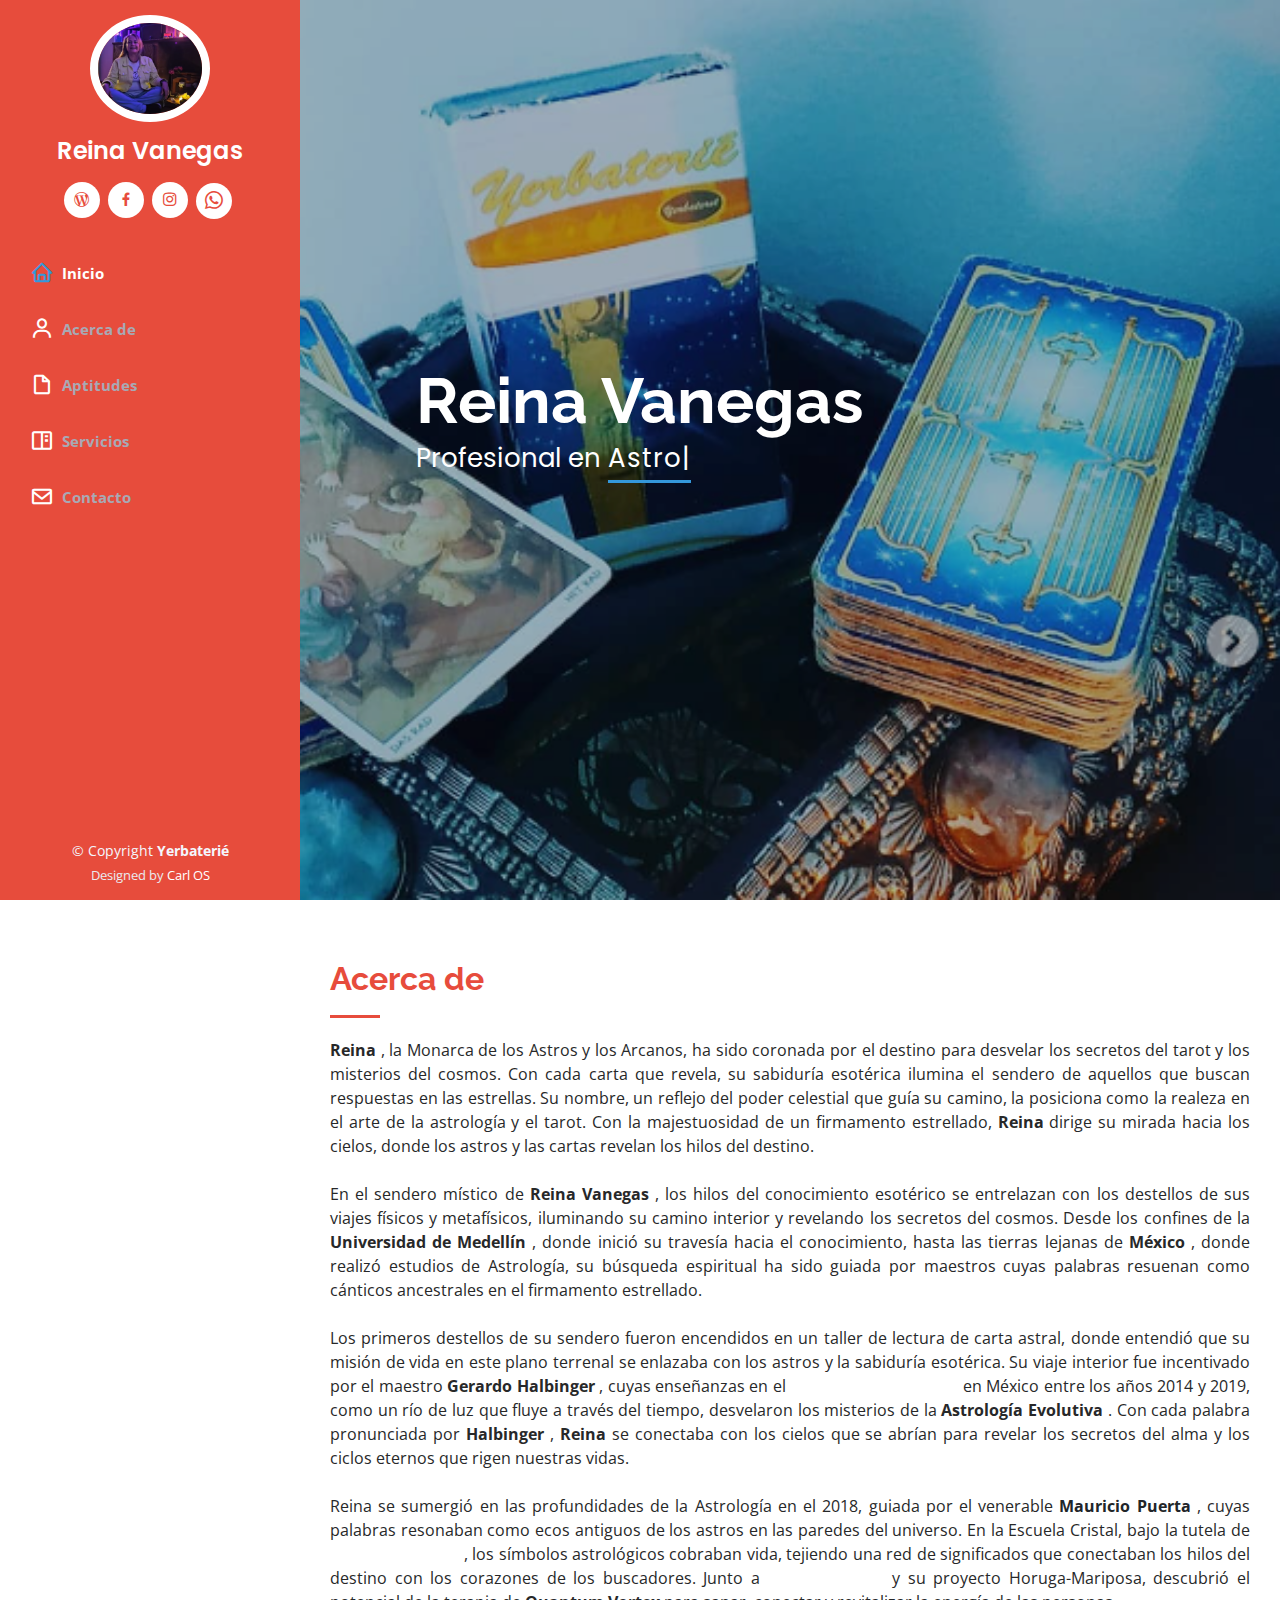
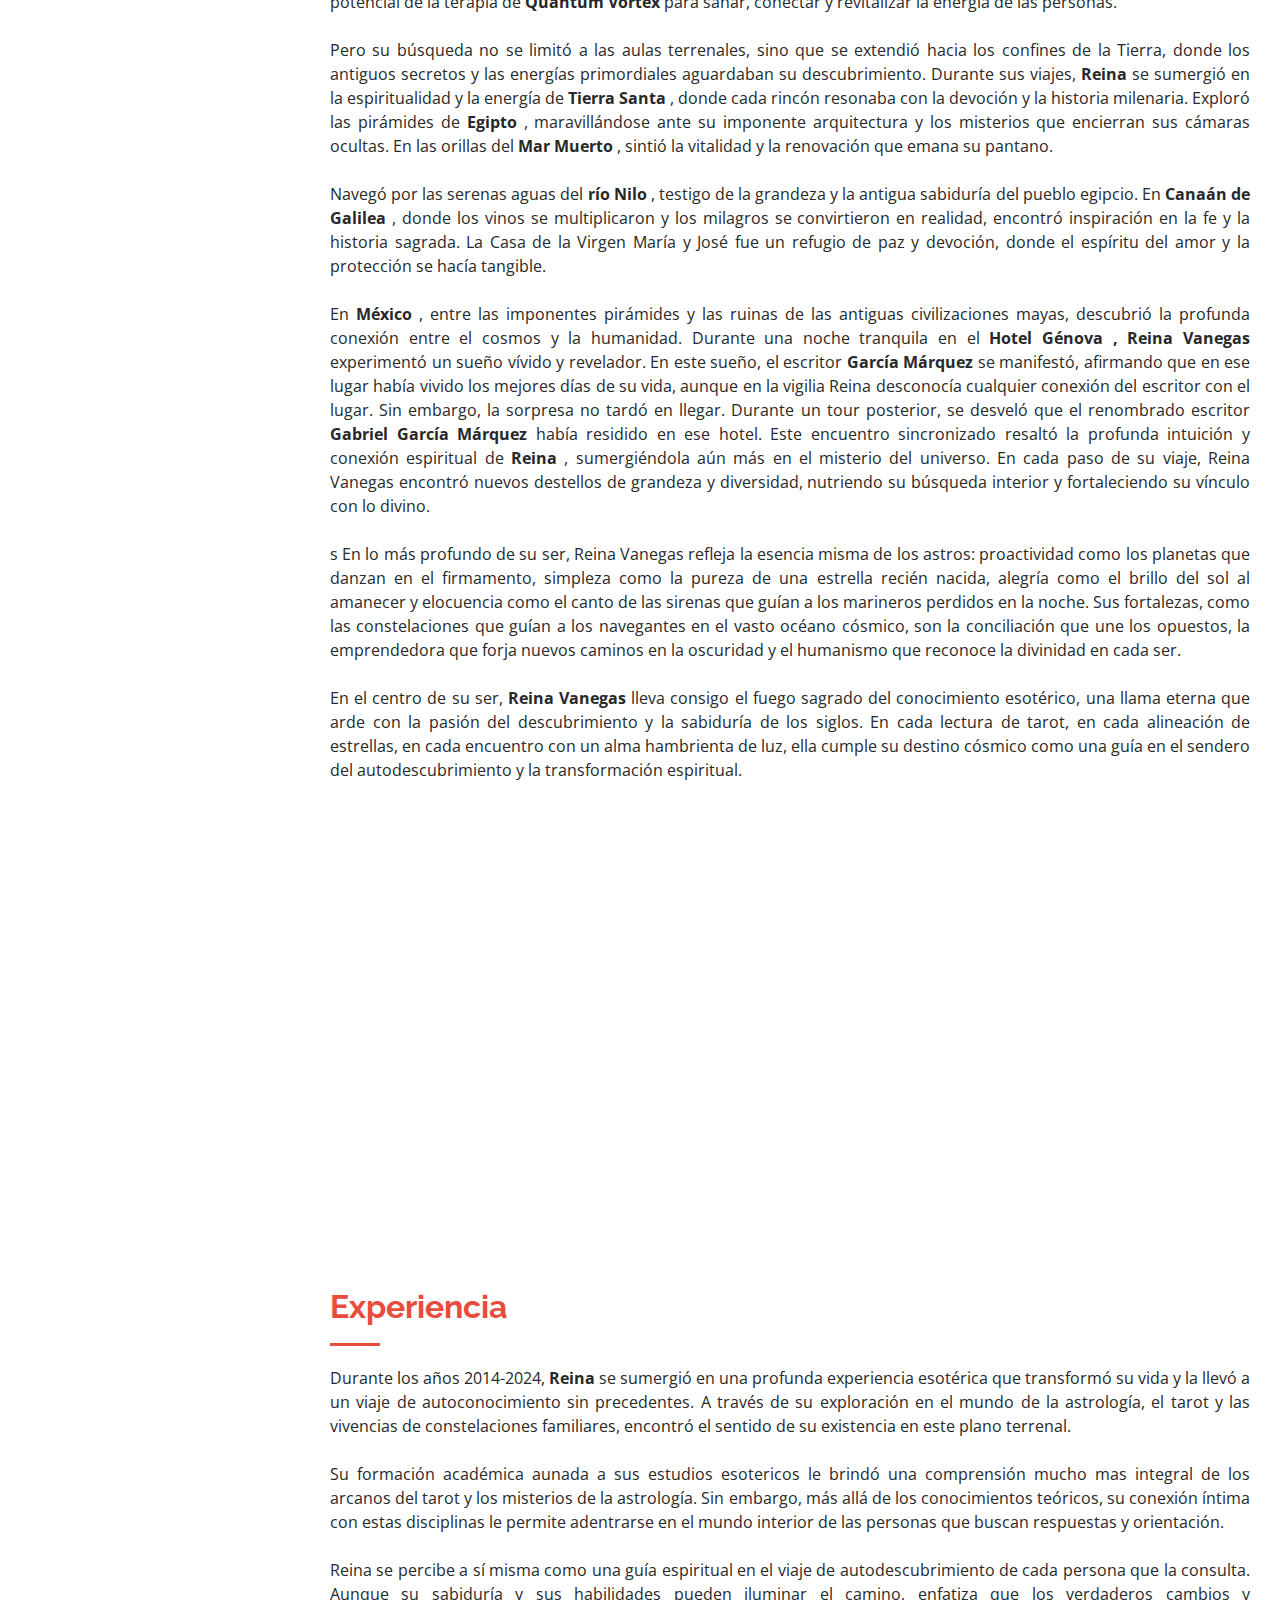
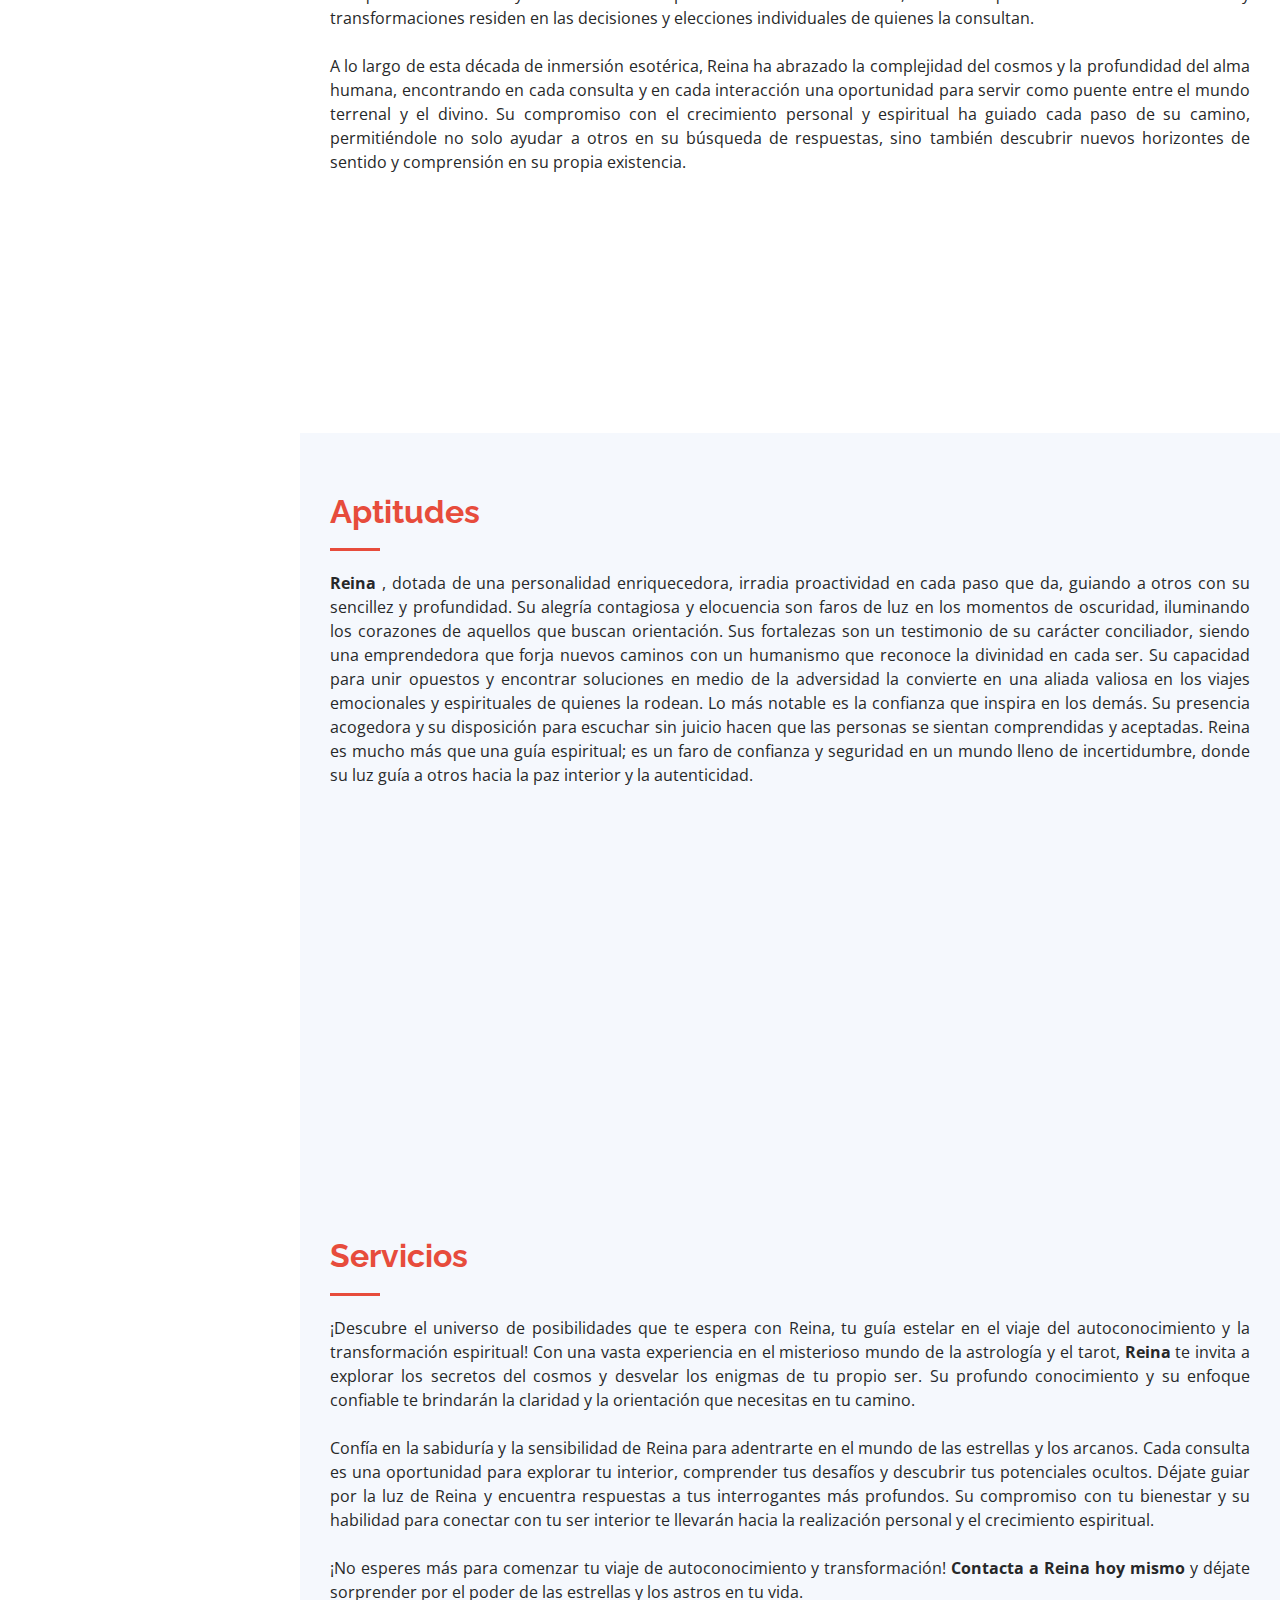
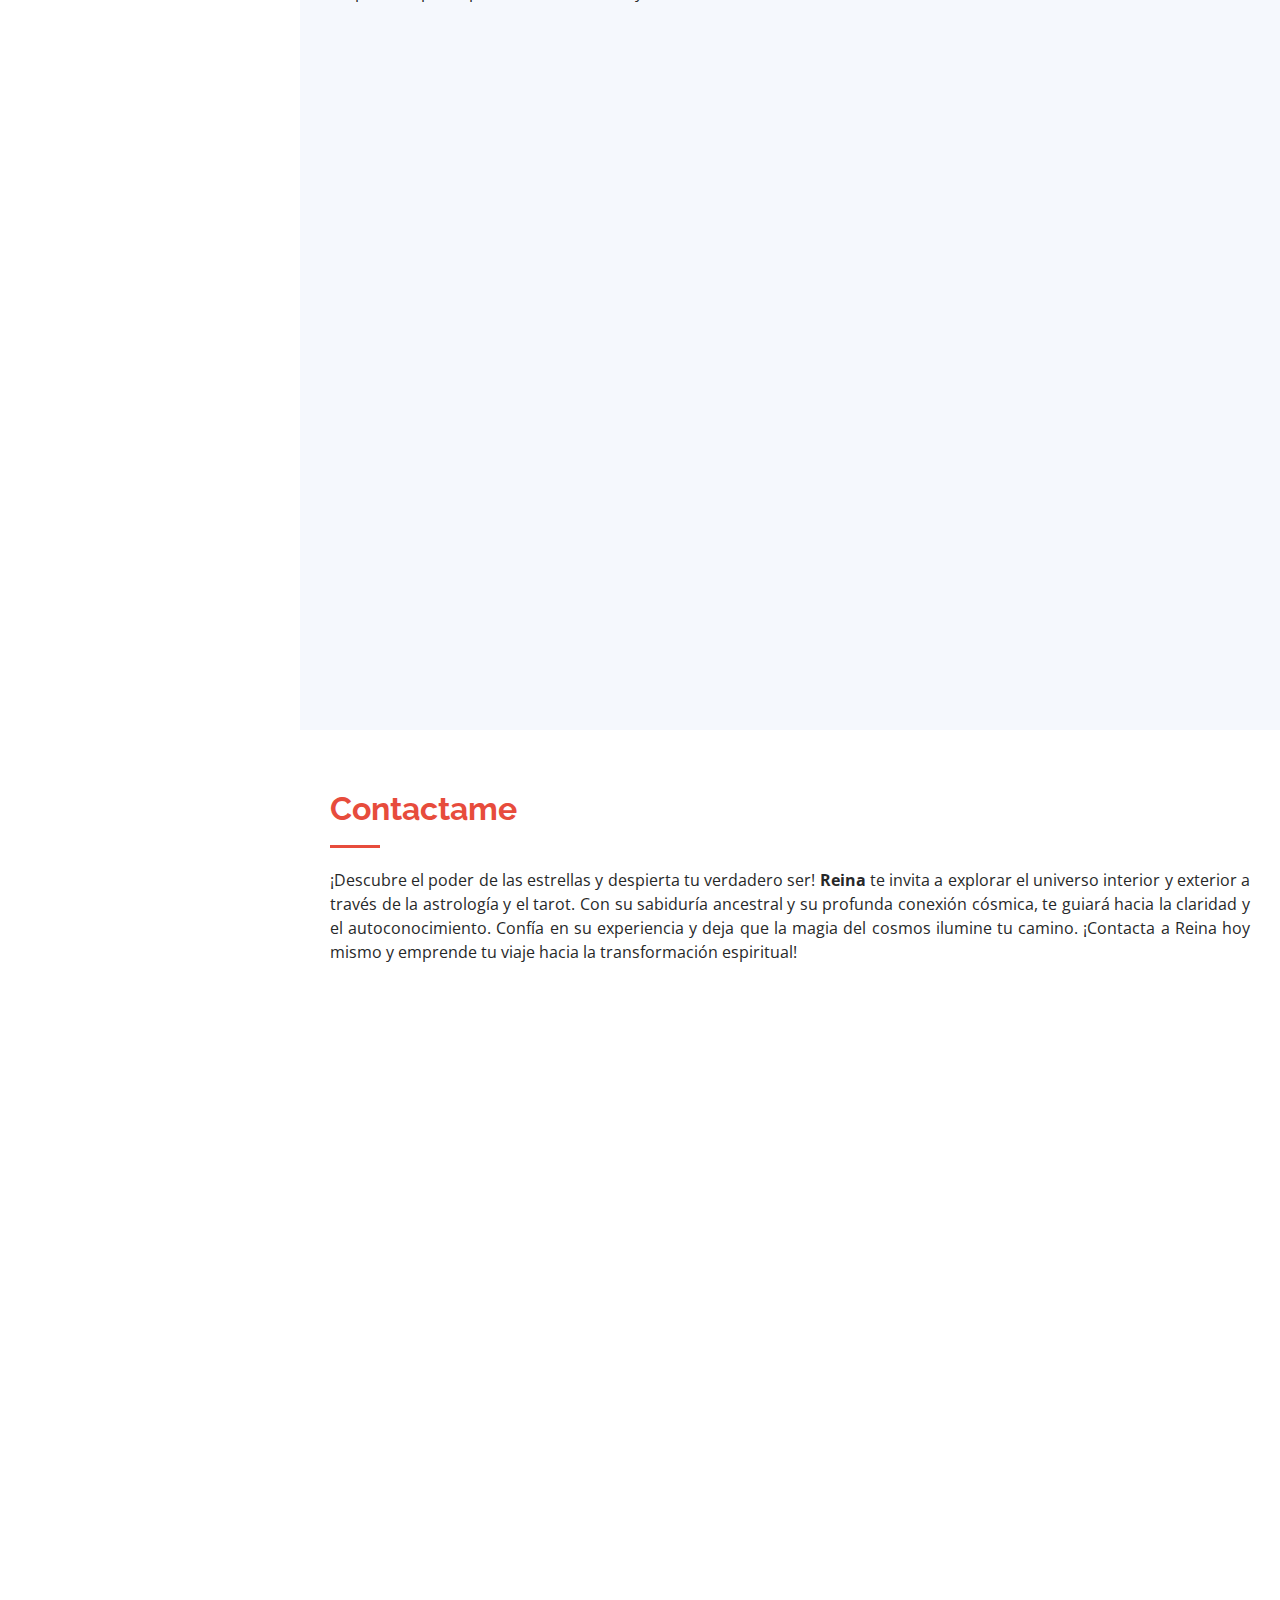
==== index.html @ cf146dd5 "'update'" ====
<!DOCTYPE html>
<html lang="en">

<head>
  <meta charset="utf-8">
  <meta content="width=device-width, initial-scale=1.0" name="viewport">

  <title>Reina</title>
  <meta content="" name="description">
  <meta content="" name="keywords">

  <!-- Favicons -->
  <link href="assets/img/favicon-32x32.png" rel="icon">
  <link href="assets/img/apple-touch-icon.png" rel="apple-touch-icon">

  <!-- Google Fonts -->
  <link href="https://fonts.googleapis.com/css?family=Open+Sans:300,300i,400,400i,600,600i,700,700i|Raleway:300,300i,400,400i,500,500i,600,600i,700,700i|Poppins:300,300i,400,400i,500,500i,600,600i,700,700i" rel="stylesheet">

  <!-- Vendor CSS Files -->
  <link href="assets/vendor/aos/aos.css" rel="stylesheet">
  <link href="assets/vendor/bootstrap/css/bootstrap.min.css" rel="stylesheet">
  <link href="assets/vendor/bootstrap-icons/bootstrap-icons.css" rel="stylesheet">
  <link href="assets/vendor/boxicons/css/boxicons.min.css" rel="stylesheet">
  <link href="assets/vendor/glightbox/css/glightbox.min.css" rel="stylesheet">
  <link href="assets/vendor/swiper/swiper-bundle.min.css" rel="stylesheet">

  <!-- Template Main CSS File -->
  <link href="assets/css/style.css" rel="stylesheet">

  <!-- =======================================================
  * Template Name: iPortfolio
  * Updated: Jan 29 2024 with Bootstrap v5.3.2
  * Template URL: https://bootstrapmade.com/iportfolio-bootstrap-portfolio-websites-template/
  * Author: BootstrapMade.com
  * License: https://bootstrapmade.com/license/
  ======================================================== -->
</head>

<body>

  <!-- ======= Mobile nav toggle button ======= -->
  <i class="bi bi-list mobile-nav-toggle d-xl-none"></i>

  <!-- ======= Header ======= -->
  <header id="header">
    <div class="d-flex flex-column">

      <div class="profile">
        <img src="assets/img/profile.PNG" alt="" class="img-fluid rounded-circle">
        <h1 class="text-light"><a href="index.html">Reina Vanegas</a></h1>
        <div class="social-links mt-3 text-center">
          <a href="http://www.yerbaterie.com/" target="_blank" class="facebook"><i class="bx bxl-wordpress"></i></a>

          <a href="https://www.facebook.com/reinacecilia.vanegasVanegas.9/?locale=es_LA" target="_blank" class="facebook"><i class="bx bxl-facebook"></i></a>
          <a href="https://www.instagram.com/yerbaterie/" class="instagram" target="_blank"><i class="bx bxl-instagram"></i></a>
          <a href="https://wa.me/573232140958?text=I'm%20interested%20in%20your%20services%20"   target="_blank" class="google-plus"><i class="bi bi-whatsapp"></i></a>
        </div>
      </div>

      <nav id="navbar" class="nav-menu navbar">
        <ul>
          <li><a href="#hero" class="nav-link scrollto active"><i class="bx bx-home"></i> <span> <strong>Inicio </strong> </span></a></li>
          <li><a href="#about" class="nav-link scrollto"><i class="bx bx-user"></i> <span> <strong>Acerca de </strong></span></a></li>
         <li><a href="#skills" class="nav-link scrollto"><i class="bx bx-file-blank"></i> <span> <strong>Aptitudes</strong></span></a></li>
          <li><a href="#services" class="nav-link scrollto"><i class="bx bx-book-content"></i> <span><strong>Servicios</strong></span></a></li>
          <li><a href="#contact" class="nav-link scrollto"><i class="bx bx-envelope"></i> <span><strong>Contacto</strong></span></a></li>
        </ul>
      </nav><!-- .nav-menu -->
    </div>
  </header><!-- End Header -->

  <!-- ======= Hero Section ======= -->
  <section id="hero" class="d-flex flex-column justify-content-center align-items-center">
    <div class="hero-container" data-aos="fade-in">
      <h1>Reina Vanegas</h1>
      <p>Profesional  en <span class="typed" data-typed-items="Astrología, Constelación familiar, Tarot, Quantum Vortex,Feng shui "></span></p>
    </div>
  </section><!-- End Hero -->

  <main id="main">

    <!-- ======= About Section ======= -->
    <section id="about" class="about">
      <div class="container">

        <div class="section-title">
          <h2>Acerca de</h2>
          <p class="acerca">
           
            
 <strong> Reina </strong>, la Monarca de los Astros y los Arcanos, ha sido coronada por el destino para desvelar los secretos del tarot y los misterios del cosmos. Con cada carta que revela, su sabiduría esotérica ilumina el sendero de aquellos que buscan respuestas en las estrellas. Su nombre, un reflejo del poder celestial que guía su camino, la posiciona como la realeza en el arte de la astrología y el tarot. Con la majestuosidad de un firmamento estrellado, <strong> Reina </strong> dirige su mirada hacia los cielos, donde los astros y las cartas revelan los hilos del destino.<br><br>

En el sendero místico de <strong> Reina Vanegas </strong>, los hilos del conocimiento esotérico se entrelazan con los destellos de sus viajes físicos y metafísicos, iluminando su camino interior y revelando los secretos del cosmos. Desde los confines de la <strong> Universidad de Medellín </strong>, donde inició su travesía hacia el conocimiento, hasta las tierras lejanas de <strong> México </strong>, donde realizó estudios de Astrología, su búsqueda espiritual ha sido guiada por maestros cuyas palabras resuenan como cánticos ancestrales en el firmamento estrellado.<br><br>

Los primeros destellos de su sendero fueron encendidos en un taller de lectura de carta astral, donde entendió que su misión de vida en este plano terrenal se enlazaba con los astros y la sabiduría esotérica. Su viaje interior fue incentivado por el maestro <strong> Gerardo Halbinger </strong>, cuyas enseñanzas en el <strong> <a href="https://evia.org.mx/" class="font-weight-bold"> Instituto del Ser EVIA </a> </strong> en México entre los años 2014 y 2019, como un río de luz que fluye a través del tiempo, desvelaron los misterios de la <strong> Astrología Evolutiva </strong>. Con cada palabra pronunciada por <strong> Halbinger </strong>,  <strong> Reina </strong> se conectaba con los cielos que se abrían para revelar los secretos del alma y los ciclos eternos que rigen nuestras vidas.<br><br>

Reina se sumergió en las profundidades de la Astrología en el 2018, guiada por el venerable <strong > <a href="https://mauriciopuerta.tv/" class="text-dark"> Mauricio Puerta </a>  </strong>, cuyas palabras resonaban como ecos antiguos de los astros en las paredes del universo. En la Escuela Cristal, bajo la tutela de  <strong> <a href="https://mauriciopuerta.tv/" class="font-weight-bold"> Mauricio Puerta </a>  </strong>, los símbolos astrológicos cobraban vida, tejiendo una red de significados que conectaban los hilos del destino con los corazones de los buscadores. Junto a   <strong><a href="https://www.danielcipolat.com/" class="font-weight-bold"> Daniel Cipolat </a> </strong> y su proyecto Horuga-Mariposa, descubrió el potencial de la terapia de <strong> Quantum Vortex</strong> para sanar, conectar y revitalizar la energía de las personas.<br><br>

Pero su búsqueda no se limitó a las aulas terrenales, sino que se extendió hacia los confines de la Tierra, donde los antiguos secretos y las energías primordiales aguardaban su descubrimiento. Durante sus viajes, <strong> Reina </strong> se sumergió en la espiritualidad y la energía de <strong> Tierra Santa </strong> , donde cada rincón resonaba con la devoción y la historia milenaria. Exploró las pirámides de <strong> Egipto </strong> , maravillándose ante su imponente arquitectura y los misterios que encierran sus cámaras ocultas. En las orillas del <strong> Mar Muerto </strong> , sintió la vitalidad y la renovación que emana su pantano.<br><br>

Navegó por las serenas aguas del <strong> río Nilo </strong> , testigo de la grandeza y la antigua sabiduría del pueblo egipcio. En <strong> Canaán de  Galilea </strong> ,  donde los vinos se multiplicaron y los milagros se convirtieron en realidad, encontró inspiración en la fe y la historia sagrada. La Casa de la Virgen María y José fue un refugio de paz y devoción, donde el espíritu del amor y la protección se hacía tangible.<br><br>

En <strong> México  </strong> , entre las imponentes pirámides y las ruinas de las antiguas civilizaciones mayas, descubrió la profunda conexión entre el cosmos y la humanidad. Durante una noche tranquila en el <strong> Hotel Génova  , Reina Vanegas </strong>  experimentó un sueño vívido y revelador. En este sueño, el escritor <strong> García Márquez </strong> se manifestó, afirmando que en ese lugar había vivido los mejores días de su vida, aunque en la vigilia Reina desconocía cualquier conexión del escritor con el lugar. Sin embargo, la sorpresa no tardó en llegar. Durante un tour posterior, se desveló que el renombrado escritor <strong> Gabriel García Márquez </strong> había residido en ese hotel. Este encuentro sincronizado resaltó la profunda intuición y conexión espiritual de  <strong> Reina </strong>, sumergiéndola aún más en el misterio del universo. En cada paso de su viaje, Reina Vanegas encontró nuevos destellos de grandeza y diversidad, nutriendo su búsqueda interior y fortaleciendo su vínculo con lo divino.<br><br>
s
En lo más profundo de su ser, Reina Vanegas refleja la esencia misma de los astros: proactividad como los planetas que danzan en el firmamento, simpleza como la pureza de una estrella recién nacida, alegría como el brillo del sol al amanecer y elocuencia como el canto de las sirenas que guían a los marineros perdidos en la noche. Sus fortalezas, como las constelaciones que guían a los navegantes en el vasto océano cósmico, son la conciliación que une los opuestos, la emprendedora que forja nuevos caminos en la oscuridad y el humanismo que reconoce la divinidad en cada ser.<br><br>

En el centro de su ser,  <strong> Reina Vanegas </strong> lleva consigo el fuego sagrado del conocimiento esotérico, una llama eterna que arde con la pasión del descubrimiento y la sabiduría de los siglos. En cada lectura de tarot, en cada alineación de estrellas, en cada encuentro con un alma hambrienta de luz, ella cumple su destino cósmico como una guía en el sendero del autodescubrimiento y la transformación espiritual.


          </p>
        </div>

        <div class="row">
          <div class="col-lg-4" data-aos="fade-right">
            <img src="assets/img/reina.jpg" class="img-fluid" alt="">
          </div>
          <div class="col-lg-8 pt-4 pt-lg-0 content" data-aos="fade-left">
            <h3>Reina</h3>
            <p class="fst-italic acerca">
             <strong> Reina  </strong>, la Monarca de los Astros y los Arcanos, ha sido coronada por el destino para desvelar los secretos del tarot y los misterios del cosmos. Con cada carta que revela, su sabiduría esotérica ilumina el sendero de aquellos que buscan respuestas en las estrellas. Su nombre, un reflejo del poder celestial que guía su camino, la posiciona como la realeza en el arte de la astrología y el tarot. Con la majestuosidad de un firmamento estrellado, Reina dirige su mirada hacia los cielos, donde los astros y las cartas revelan los hilos del destino.
            </p>
            <div class="row">
              <div class="col-lg-6">
                <ul>
                  <li><i class="bi bi-chevron-right"></i> <strong>Sitio web:</strong> <span>www.yerbaterie.com</span></li>
                  <li><i class="bi bi-chevron-right"></i> <strong>Celular:</strong> <span>+57 323 214 0958</span></li>
                  <li><i class="bi bi-chevron-right"></i> <strong>Ciudad:</strong> <span>Bogotá, Colombia</span></li>
                </ul>
              </div>
              <div class="col-lg-6">
                <ul>
                  <li><i class="bi bi-chevron-right"></i> <strong>Estudios:</strong> <span>Derecho, Astrología, tarot, Quantum vortex</span></li>
                  <li><i class="bi bi-chevron-right"></i> <strong>Correo:</strong> <span>yerbaterie20241@gmail.com</span></li>
                </ul>
              </div>
            </div>
           
          </div>
        </div>

      </div>
    </section><!-- End About Section -->

    <!-- ======= Facts Section ======= -->
    <section id="facts" class="facts">
      <div class="container">

        <div class="section-title">
          <h2>Experiencia</h2>
          <p class="acerca">


            Durante los años 2014-2024,  <strong>  Reina </strong> se sumergió en una profunda experiencia esotérica que transformó su vida y la llevó a un viaje de autoconocimiento sin precedentes. A través de su exploración en el mundo de la astrología, el tarot y las vivencias de constelaciones familiares, encontró el sentido de su existencia en este plano terrenal.<br><br>

Su formación académica aunada a sus estudios esotericos le brindó una comprensión mucho mas integral de los arcanos del tarot y los misterios de la astrología. Sin embargo, más allá de los conocimientos teóricos, su conexión íntima con estas disciplinas le permite adentrarse en el mundo interior de las personas que buscan respuestas y orientación.<br><br>

Reina se percibe a sí misma como una guía espiritual en el viaje de autodescubrimiento de cada persona que la  consulta. Aunque su sabiduría y sus habilidades pueden iluminar el camino, enfatiza que los verdaderos cambios y transformaciones residen en las decisiones y elecciones individuales de quienes la consultan.<br><br>

A lo largo de esta década de inmersión esotérica, Reina ha abrazado la complejidad del cosmos y la profundidad del alma humana, encontrando en cada consulta y en cada interacción una oportunidad para servir como puente entre el mundo terrenal y el divino. Su compromiso con el crecimiento personal y espiritual ha guiado cada paso de su camino, permitiéndole no solo ayudar a otros en su búsqueda de respuestas, sino también descubrir nuevos horizontes de sentido y comprensión en su propia existencia.
            
          </p>
        </div>

        <div class="row no-gutters">

        

          <div class="col-lg-3 col-md-6 d-md-flex align-items-md-stretch" data-aos="fade-up" data-aos-delay="100">
            <div class="count-box">
              <i class="bi bi-journal-richtext"></i>
              <span data-purecounter-start="0" data-purecounter-end="10" data-purecounter-duration="1" class="purecounter"></span>
              <p><strong>Años</strong> de experiecia en el campo esoterico</p>
            </div>
          </div>

        

          <div class="col-lg-3 col-md-6 d-md-flex align-items-md-stretch" data-aos="fade-up" data-aos-delay="300">
            <div class="count-box">
              <i class="bi bi-people"></i>
              <span data-purecounter-start="0" data-purecounter-end="20" data-purecounter-duration="1" class="purecounter"></span>
              <p><strong>Años </strong> de estudios academicos y esotericos</p>
            </div>
          </div>

        </div>

      </div>
    </section><!-- End Facts Section -->

    <!-- ======= Skills Section ======= -->
    <section id="skills" class="skills section-bg">
      <div class="container">

        <div class="section-title">
          <h2>Aptitudes</h2>
          <p class="acerca">

             <strong> Reina </strong> , dotada de una personalidad enriquecedora, irradia proactividad en cada paso que da, guiando a otros con su sencillez y profundidad. Su alegría contagiosa y elocuencia son faros de luz en los momentos de oscuridad, iluminando los corazones de aquellos que buscan orientación.

            Sus fortalezas son un testimonio de su carácter conciliador, siendo una emprendedora que forja nuevos caminos con un humanismo que reconoce la divinidad en cada ser. Su capacidad para unir opuestos y encontrar soluciones en medio de la adversidad la convierte en una aliada valiosa en los viajes emocionales y espirituales de quienes la rodean.
            
            Lo más notable es la confianza que inspira en los demás. Su presencia acogedora y su disposición para escuchar sin juicio hacen que las personas se sientan comprendidas y aceptadas. Reina es mucho más que una guía espiritual; es un faro de confianza y seguridad en un mundo lleno de incertidumbre, donde su luz guía a otros hacia la paz interior y la autenticidad.
          </p>
        </div>

        <div class="row skills-content">

          <div class="col-lg-6" data-aos="fade-up">

            <div class="progress">
              <span class="skill">Astrología<i class="val">100%</i></span>
              <div class="progress-bar-wrap">
                <div class="progress-bar" role="progressbar" aria-valuenow="100" aria-valuemin="0" aria-valuemax="100"></div>
              </div>
            </div>

            <div class="progress">
              <span class="skill">Carta astral <i class="val">100%</i></span>
              <div class="progress-bar-wrap">
                <div class="progress-bar" role="progressbar" aria-valuenow="100" aria-valuemin="0" aria-valuemax="100"></div>
              </div>
            </div>

            <div class="progress">
              <span class="skill">Tarot <i class="val">100%</i></span>
              <div class="progress-bar-wrap">
                <div class="progress-bar" role="progressbar" aria-valuenow="100" aria-valuemin="0" aria-valuemax="100"></div>
              </div>
            </div>
           
            <div class="progress">
              <span class="skill">Constelación familiar<i class="val">100%</i></span>
              <div class="progress-bar-wrap">
                <div class="progress-bar" role="progressbar" aria-valuenow="100" aria-valuemin="0" aria-valuemax="100"></div>
              </div>
            </div>
            <div class="progress">
              <span class="skill">Quantum Vortex  <i class="val">100%</i></span>
              <div class="progress-bar-wrap">
                <div class="progress-bar" role="progressbar" aria-valuenow="100" aria-valuemin="0" aria-valuemax="100"></div>
              </div>
            </div>

          </div>
          

      

        </div>

      </div>
    </section><!-- End Skills Section -->

  

    <!-- ======= Portfolio Section ======= -->
    <section id="services" class="portfolio section-bg">
      <div class="container">

        <div class="section-title">
          <h2>Servicios</h2>
          <p  class="acerca"> 

            ¡Descubre el universo de posibilidades que te espera con Reina, tu guía estelar en el viaje del autoconocimiento y la transformación espiritual!

            Con una vasta experiencia en el misterioso mundo de la astrología y el tarot,  <strong> Reina </strong> te invita a explorar los secretos del cosmos y desvelar los enigmas de tu propio ser. Su profundo conocimiento y su enfoque confiable te brindarán la claridad y la orientación que necesitas en tu camino.<br><br>
            
            Confía en la sabiduría y la sensibilidad de Reina para adentrarte en el mundo de las estrellas y los arcanos. Cada consulta es una oportunidad para explorar tu interior, comprender tus desafíos y descubrir tus potenciales ocultos.
            
            Déjate guiar por la luz de Reina y encuentra respuestas a tus interrogantes más profundos. Su compromiso con tu bienestar y su habilidad para conectar con tu ser interior te llevarán hacia la realización personal y el crecimiento espiritual.
            
           <br><br> ¡No esperes más para comenzar tu viaje de autoconocimiento y transformación!  <strong> Contacta a Reina hoy mismo </strong> y déjate sorprender por el poder de las estrellas y los astros en tu vida.
            </p>
        </div>

        <div class="row" data-aos="fade-up">
          <div class="col-lg-12 d-flex justify-content-center">
            <ul id="portfolio-flters">
              <li data-filter="*" class="filter-active">Todos</li>
             <!-- <li data-filter=".filter-app">App</li>
              <li data-filter=".filter-card">Card</li>
              <li data-filter=".filter-web">Web</li> -->
            </ul>
          </div>
        </div>

        <div class="row portfolio-container" data-aos="fade-up" data-aos-delay="100">

          <div class="col-lg-4 col-md-6 portfolio-item filter-app">
            <div class="portfolio-wrap">
              <img src="assets/img/constelacion.jpg" class="img-fluid" alt="">
              <div class="card-body text-center"  >
                <p class="card-text text-light pt-1 pb-1" style="  background-color: #3498DB;
                ">Constelación familiar</p>
              </div>
              <div class="portfolio-links">
                <a href="assets/img/constelacion.jpg" data-gallery="portfolioGallery" class="portfolio-lightbox" title="App 2"><i class="bx bx-plus"></i></a>
                <a href="portfolio-details-constelacion.html" title="More Details"><i class="bx bx-link"></i></a>
              </div>
            </div>
          </div>


          <div class="col-lg-4 col-md-6 portfolio-item filter-web">
            <div class="portfolio-wrap">
              <img src="assets/img/tarot.jpg" class="img-fluid" alt="">
              <div class="card-body text-center"  >
                <p class="card-text text-light pt-1 pb-1" style="  background-color: #3498DB;
                ">Tarot</p>
              </div>
              <div class="portfolio-links">
                <a href="assets/img/tarot.jpg" data-gallery="portfolioGallery" class="portfolio-lightbox" title="Web 3"><i class="bx bx-plus"></i></a>
                <a href="portfolio-details-tarot.html" title="More Details"><i class="bx bx-link"></i></a>
              </div>
            </div>
          </div>

          <div class="col-lg-4 col-md-6 portfolio-item filter-app">
            <div class="portfolio-wrap">
              <img src="assets/img/carta.jpg" class="img-fluid" alt="">
              <div class="card-body text-center"  >
                <p class="card-text text-light pt-1 pb-1" style="  background-color: #3498DB;
                ">Carta Astral</p>
              </div>
              <div class="portfolio-links">
                <a href="assets/img/tarot.jpg" data-gallery="portfolioGallery" class="portfolio-lightbox" title="App 2"><i class="bx bx-plus"></i></a>
                <a href="portfolio-details-carta.html" title="More Details"><i class="bx bx-link"></i></a>
              </div>
            </div>
          </div>

          <div class="col-lg-4 col-md-6 portfolio-item filter-app">
            <div class="portfolio-wrap">
              <img src="assets/img/quantum.jpg" class="img-fluid" alt="">
              <div class="card-body text-center"  >
                <p class="card-text text-light pt-1 pb-1" style="  background-color: #3498DB;
                ">Quantum Vortex</p>
              </div>
              <div class="portfolio-links">
                <a href="assets/img/quantum.jpg" data-gallery="portfolioGallery" class="portfolio-lightbox" title="App 2"><i class="bx bx-plus"></i></a>
                <a href="portfolio-details-quantum.html" title="More Details"><i class="bx bx-link"></i></a>
              </div>
            </div>
          </div>

          <div class="col-lg-4 col-md-6 portfolio-item filter-app">
            <div class="portfolio-wrap">
              <img src="assets/img/astro.jpg" class="img-fluid" alt="">
              <div class="card-body text-center"  >
                <p class="card-text text-light pt-1 pb-1" style="  background-color: #3498DB;
                ">Feng shui</p>
              </div>
              <div class="portfolio-links">
                <a href="assets/img/astro.jpg" data-gallery="portfolioGallery" class="portfolio-lightbox" title="App 2"><i class="bx bx-plus"></i></a>
                <a href="portfolio-details-astrology.html" title="More Details"><i class="bx bx-link"></i></a>
              </div>
            </div>
          </div>

        </div>

      </div>
    </section><!-- End Portfolio Section -->

    
                

          


    <!-- ======= Contact Section ======= -->
    <section id="contact" class="contact">
      <div class="container">

        <div class="section-title">
          <h2>Contactame</h2>
          <p class="acerca">
            
¡Descubre el poder de las estrellas y despierta tu verdadero ser!

 <strong> Reina </strong> te invita a explorar el universo interior y exterior a través de la astrología y el tarot. Con su sabiduría ancestral y su profunda conexión cósmica, te guiará hacia la claridad y el autoconocimiento.

Confía en su experiencia y deja que la magia del cosmos ilumine tu camino. ¡Contacta a Reina hoy mismo y emprende tu viaje hacia la transformación espiritual!





    
           
          </p>
        </div>

        <div class="row" data-aos="fade-in">

          <div class="col-lg-5 d-flex align-items-stretch">
            <div class="info">
              <div class="address">
                <i class="bi bi-geo-alt"></i>
                <h4>Ubicación:</h4>
                <p> Calle 128 A #70D-43, Casa 30, Bogotá, Colombia.</p>
              </div>

              <div class="email">
                <i class="bi bi-envelope"></i>
                <h4>Email:</h4>
                <p>yerbaterie20241@gmail.com</p>
              </div>

              <div class="phone">
                <i class="bi bi-phone"></i>
                <h4>Call:</h4>
                <p>+57 323 214 0958</p>
              </div>
              <iframe src="https://www.google.com/maps/embed?pb=!1m18!1m12!1m3!1d3976.313961124808!2d-74.07649872596296!3d4.71542274153172!2m3!1f0!2f0!3f0!3m2!1i1024!2i768!4f13.1!3m3!1m2!1s0x8e3f85288ae7e851%3A0xf9a0f337b1c04806!2sCl.%20128%20Bis%20A%20%2370f-22%2C%20Bogot%C3%A1!5e0!3m2!1ses!2sco!4v1708354455003!5m2!1ses!2sco" width="600" height="450" style="border:0;" allowfullscreen="" loading="lazy" referrerpolicy="no-referrer-when-downgrade"></iframe>

            </div>

          </div>

          <div class="col-lg-7 mt-5 mt-lg-0 d-flex align-items-stretch">
            <form action="forms/contact.php" method="post" role="form" class="php-email-form">
              <div class="row">
                <div class="form-group col-md-6">
                  <label for="name">Nombre</label>
                  <input type="text" name="name" class="form-control" id="name" required>
                </div>
                <div class="form-group col-md-6">
                  <label for="name"> Email</label>
                  <input type="email" class="form-control" name="email" id="email" required>
                </div>
              </div>
              <div class="form-group">
                <label for="name">Asunto</label>
                <input type="text" class="form-control" name="subject" id="subject" required>
              </div>
              <div class="form-group">
                <label for="name">Mensaje</label>
                <textarea class="form-control" name="message" rows="10" required></textarea>
              </div>
              <div class="my-3">
                <div class="loading">Loading</div>
                <div class="error-message"></div>
                <div class="sent-message">Your message has been sent. Thank you!</div>
              </div>
              <div class="text-center"><button type="submit">Enviar</button></div>
            </form>
          </div>

        </div>

      </div>
    </section><!-- End Contact Section -->

  </main><!-- End #main -->

  <!-- ======= Footer ======= -->
  <footer id="footer">
    <div class="container">
      <div class="copyright">
        &copy; Copyright <strong><span>Yerbaterié</span></strong>
      </div>
      <div class="credits">
        <!-- All the links in the footer should remain intact. -->
        <!-- You can delete the links only if you purchased the pro version. -->
        <!-- Licensing information: https://bootstrapmade.com/license/ -->
        <!-- Purchase the pro version with working PHP/AJAX contact form: https://bootstrapmade.com/iportfolio-bootstrap-portfolio-websites-template/ -->
        Designed by <a href="">Carl OS</a>
      </div>
    </div>
  </footer><!-- End  Footer -->

  <a href="#" class="back-to-top d-flex align-items-center justify-content-center"><i class="bi bi-arrow-up-short"></i></a>

  <!-- Vendor JS Files -->
  <script src="assets/vendor/purecounter/purecounter_vanilla.js"></script>
  <script src="assets/vendor/aos/aos.js"></script>
  <script src="assets/vendor/bootstrap/js/bootstrap.bundle.min.js"></script>
  <script src="assets/vendor/glightbox/js/glightbox.min.js"></script>
  <script src="assets/vendor/isotope-layout/isotope.pkgd.min.js"></script>
  <script src="assets/vendor/swiper/swiper-bundle.min.js"></script>
  <script src="assets/vendor/typed.js/typed.umd.js"></script>
  <script src="assets/vendor/waypoints/noframework.waypoints.js"></script>
  <script src="assets/vendor/php-email-form/validate.js"></script>

  <!-- Template Main JS File -->
  <script src="assets/js/main.js"></script>

</body>

</html>
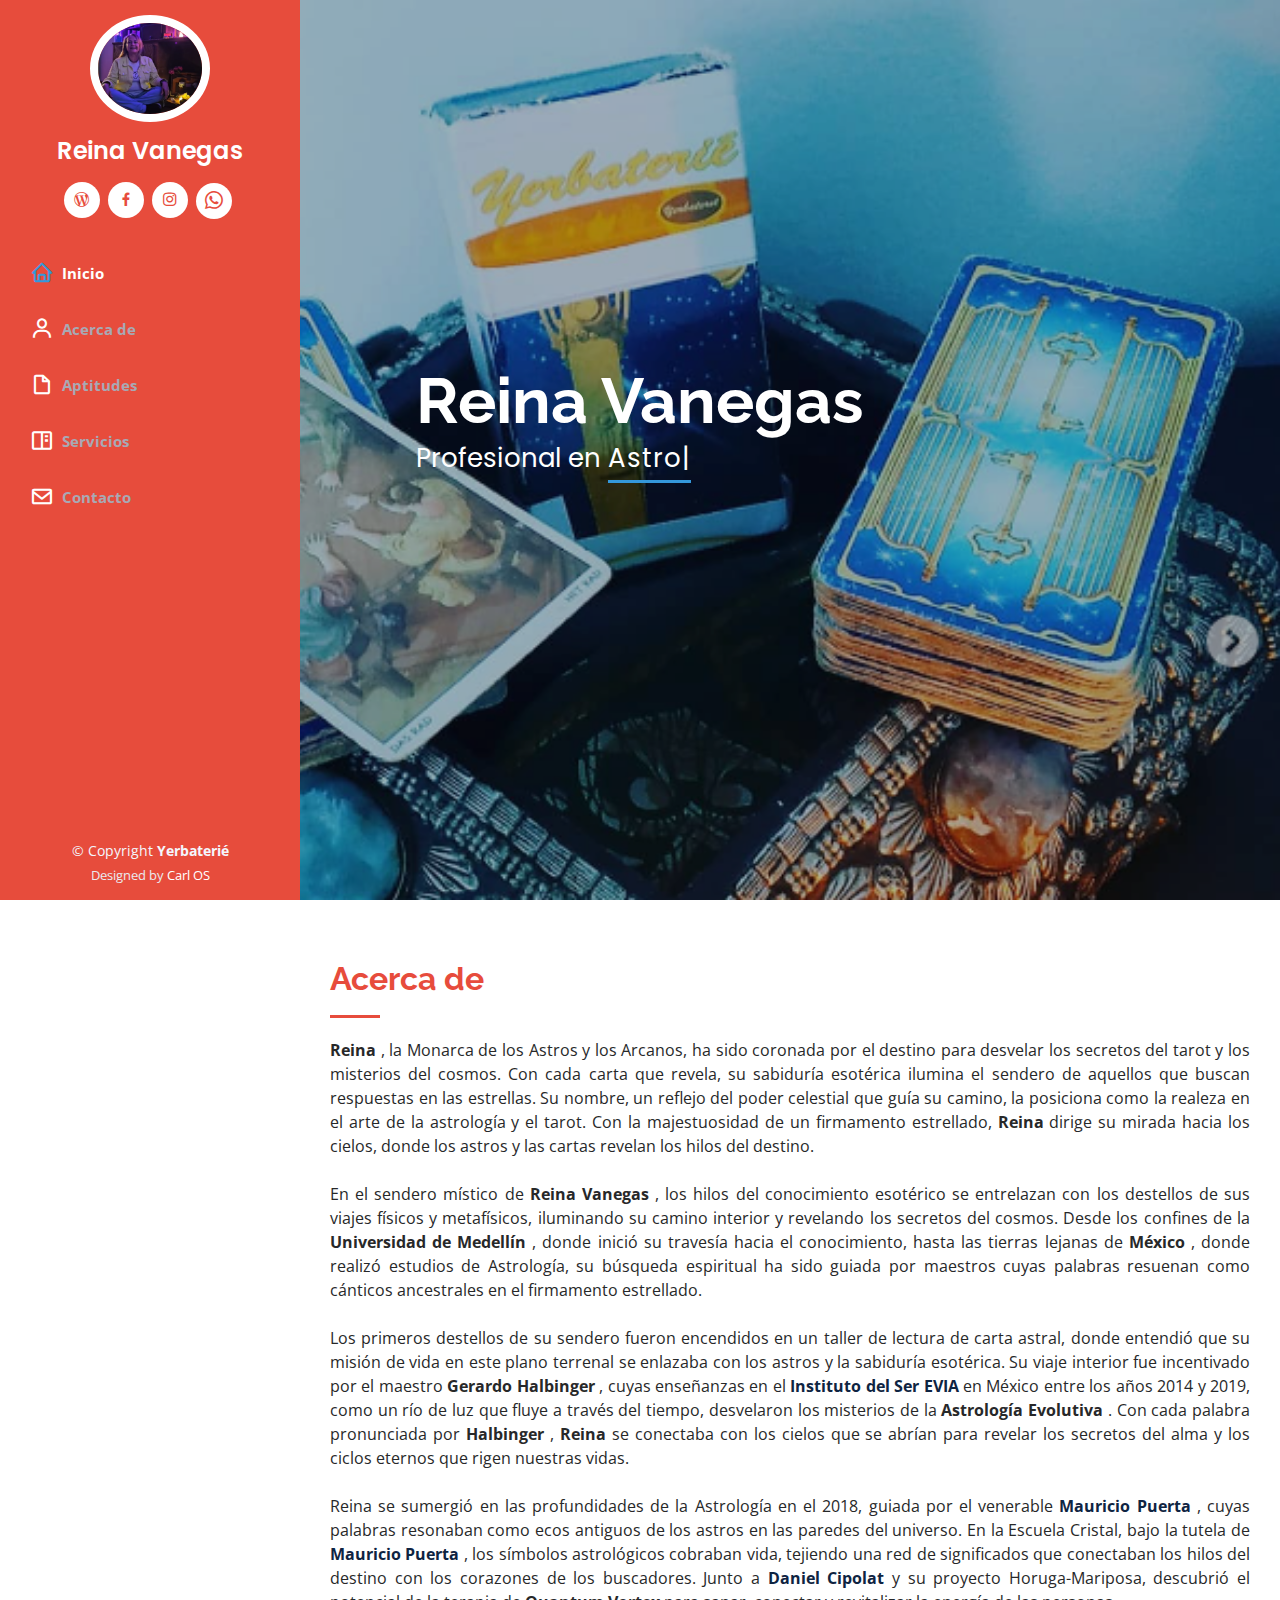
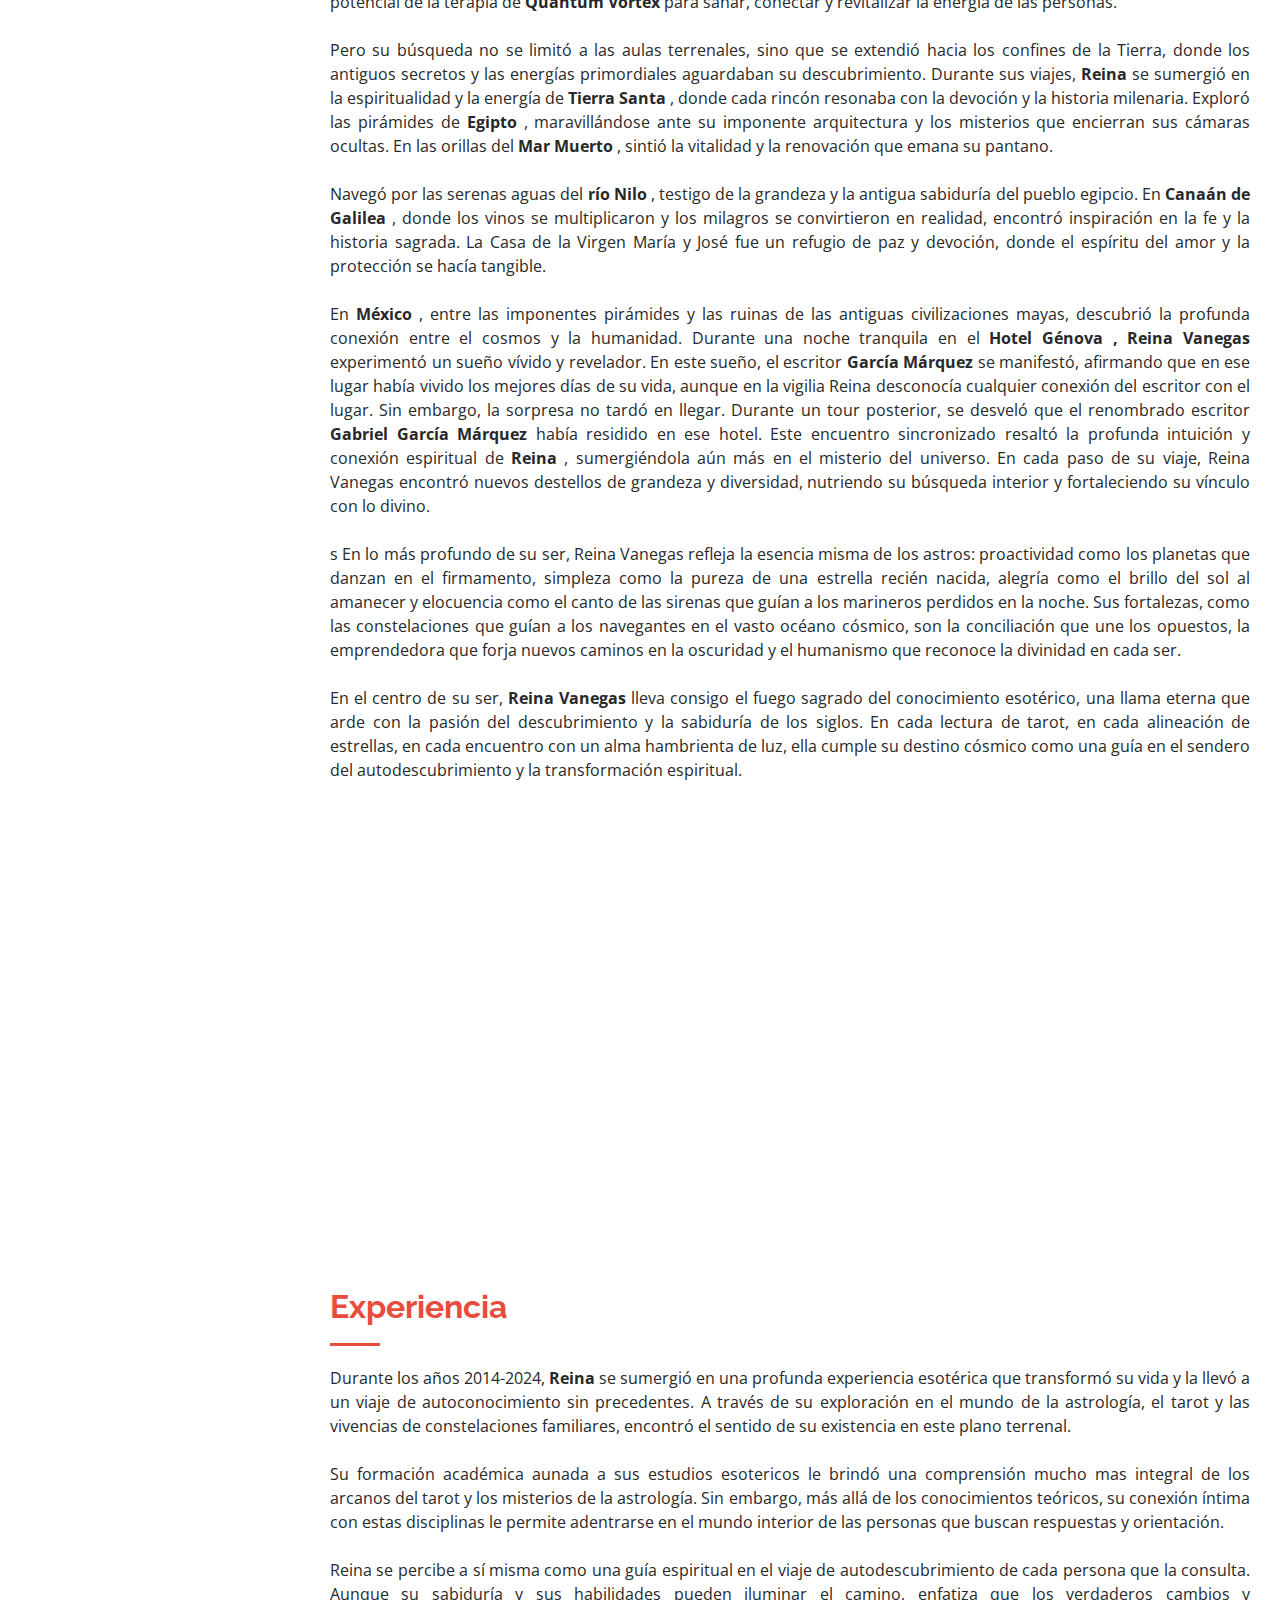
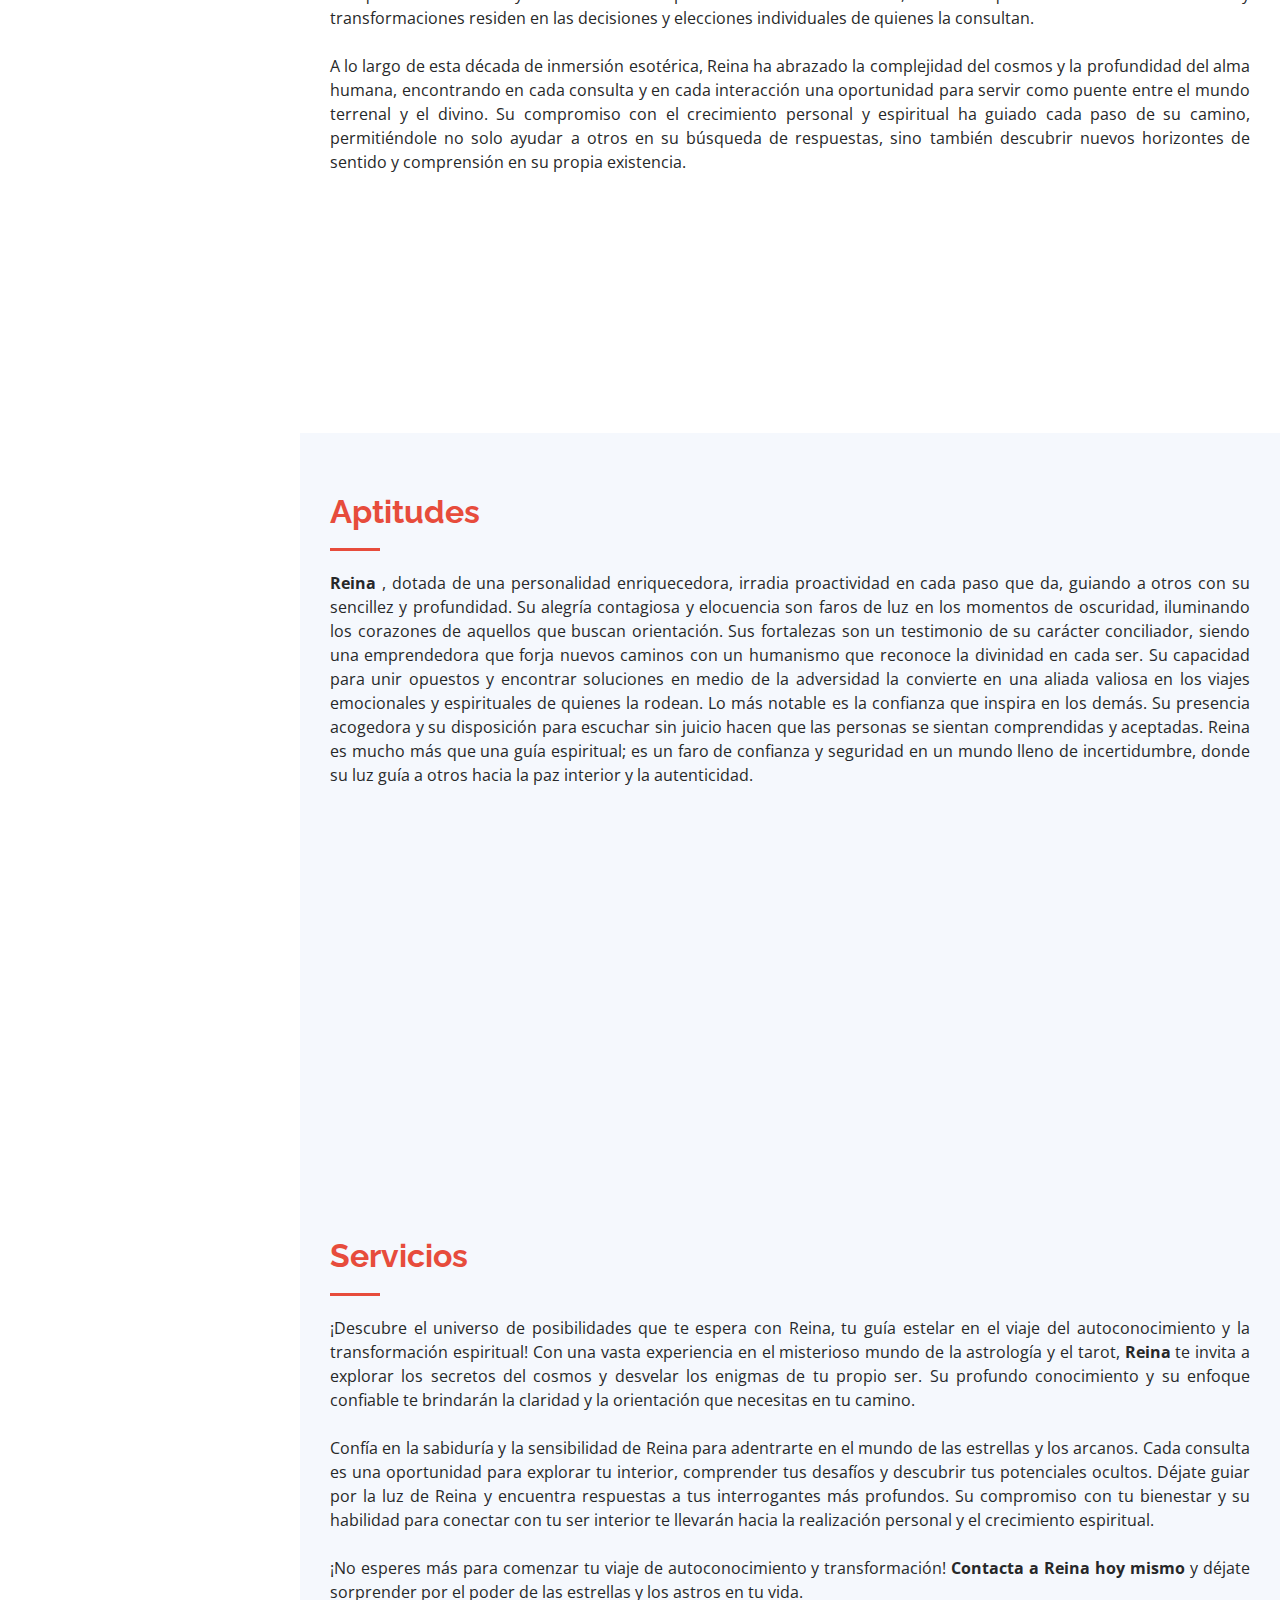
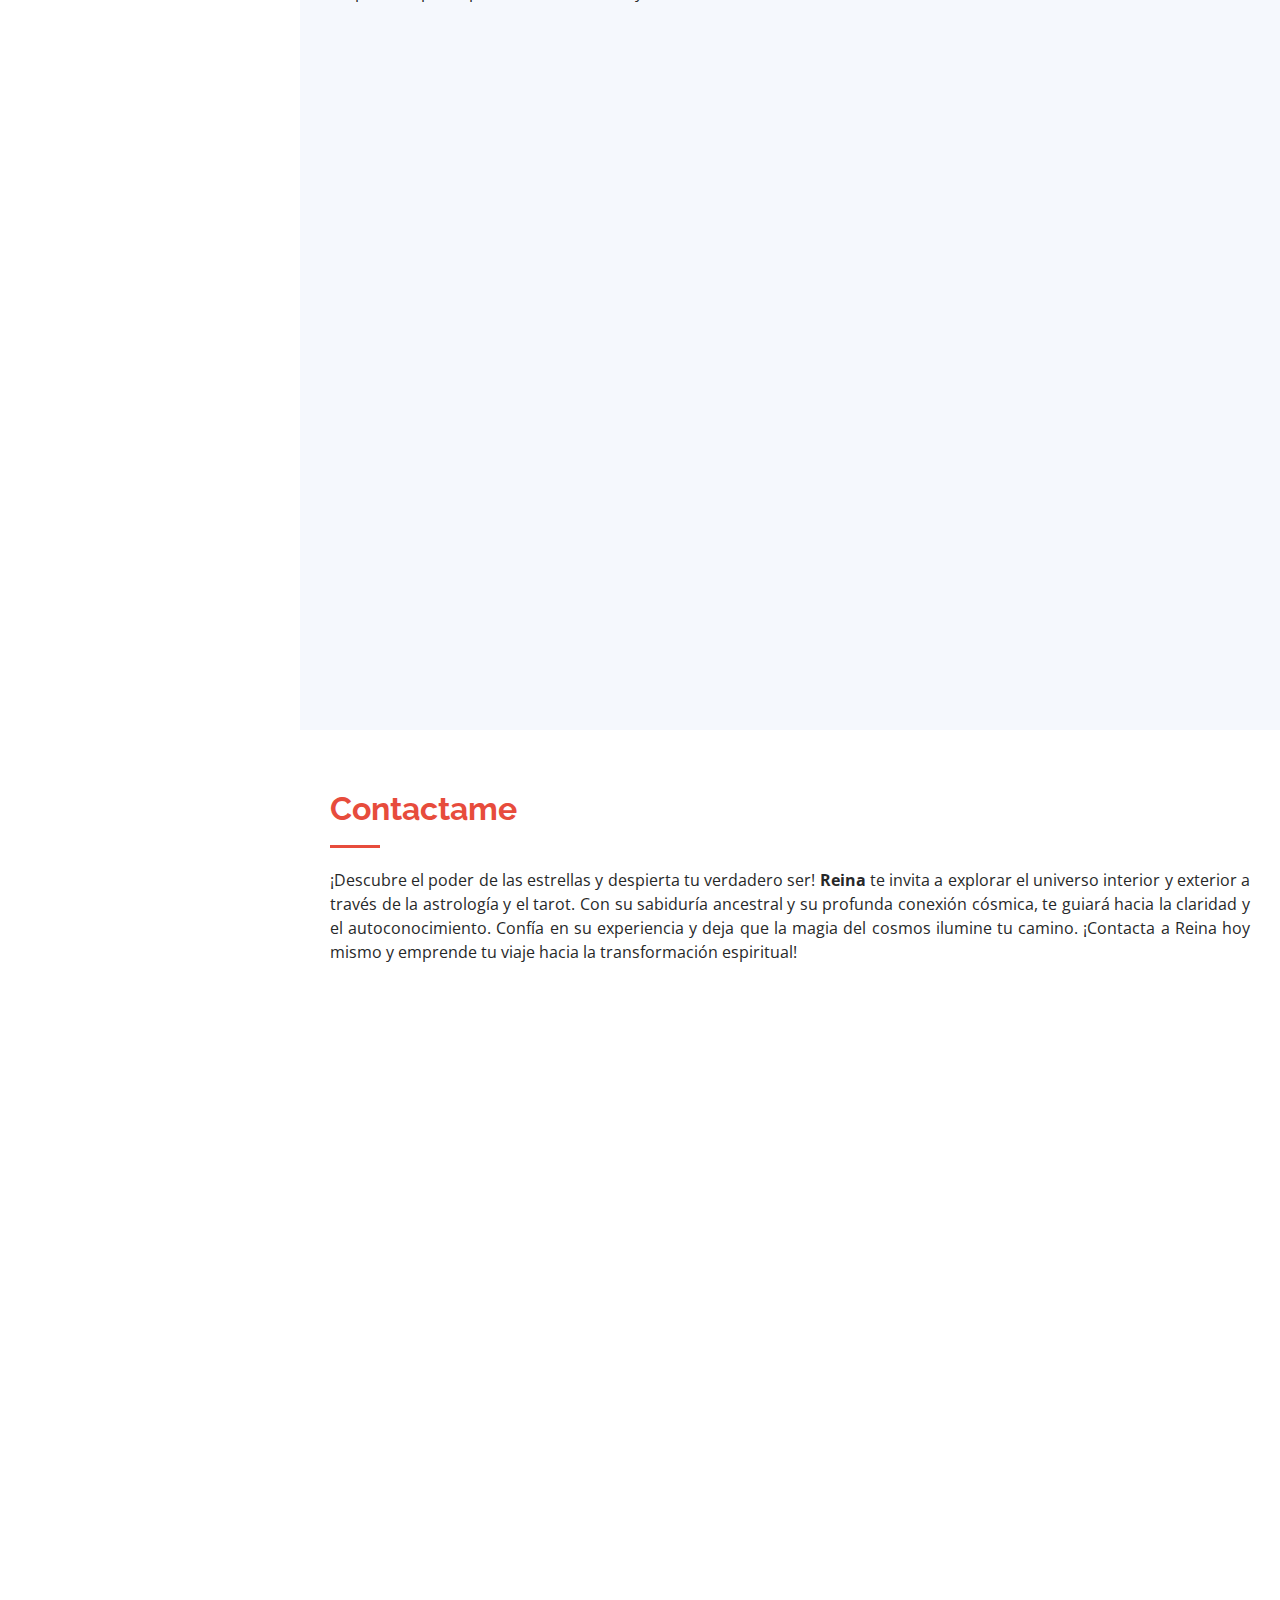
==== commit 75529ba6: "'crlf'" ====
--- a/index.html
+++ b/index.html
@@ -100,7 +100,7 @@
 
 Navegó por las serenas aguas del <strong> río Nilo </strong> , testigo de la grandeza y la antigua sabiduría del pueblo egipcio. En <strong> Canaán de  Galilea </strong> ,  donde los vinos se multiplicaron y los milagros se convirtieron en realidad, encontró inspiración en la fe y la historia sagrada. La Casa de la Virgen María y José fue un refugio de paz y devoción, donde el espíritu del amor y la protección se hacía tangible.<br><br>
 
-En <strong> México  </strong> , entre las imponentes pirámides y las ruinas de las antiguas civilizaciones mayas, descubrió la profunda conexión entre el cosmos y la humanidad. Durante una noche tranquila en el <strong> Hotel Génova  , Reina Vanegas </strong>  experimentó un sueño vívido y revelador. En este sueño, el escritor <strong> García Márquez </strong> se manifestó, afirmando que en ese lugar había vivido los mejores días de su vida, aunque en la vigilia Reina desconocía cualquier conexión del escritor con el lugar. Sin embargo, la sorpresa no tardó en llegar. Durante un tour posterior, se desveló que el renombrado escritor <strong> Gabriel García Márquez </strong> había residido en ese hotel. Este encuentro sincronizado resaltó la profunda intuición y conexión espiritual de  <strong> Reina </strong>, sumergiéndola aún más en el misterio del universo. En cada paso de su viaje, Reina Vanegas encontró nuevos destellos de grandeza y diversidad, nutriendo su búsqueda interior y fortaleciendo su vínculo con lo divino.<br><br>
+En <strong> México  </strong> , entre las imponentes pirámides y las ruinas de las antiguas civilizaciones mayas, descubrió la   profunda conexión entre el cosmos y la humanidad. Durante una noche tranquila en el <strong> Hotel Génova  , Reina Vanegas </strong>  experimentó un sueño vívido y revelador. En este sueño, el escritor <strong> García Márquez </strong> se manifestó, afirmando que en ese lugar había vivido los mejores días de su vida, aunque en la vigilia Reina desconocía cualquier conexión del escritor con el lugar. Sin embargo, la sorpresa no tardó en llegar. Durante un tour posterior, se desveló que el renombrado escritor <strong> Gabriel García Márquez </strong> había residido en ese hotel. Este encuentro sincronizado resaltó la profunda intuición y conexión espiritual de  <strong> Reina </strong>, sumergiéndola aún más en el misterio del universo. En cada paso de su viaje, Reina Vanegas encontró nuevos destellos de grandeza y diversidad, nutriendo su búsqueda interior y fortaleciendo su vínculo con lo divino.<br><br>
 s
 En lo más profundo de su ser, Reina Vanegas refleja la esencia misma de los astros: proactividad como los planetas que danzan en el firmamento, simpleza como la pureza de una estrella recién nacida, alegría como el brillo del sol al amanecer y elocuencia como el canto de las sirenas que guían a los marineros perdidos en la noche. Sus fortalezas, como las constelaciones que guían a los navegantes en el vasto océano cósmico, son la conciliación que une los opuestos, la emprendedora que forja nuevos caminos en la oscuridad y el humanismo que reconoce la divinidad en cada ser.<br><br>
 
@@ -346,13 +346,13 @@
 
           <div class="col-lg-4 col-md-6 portfolio-item filter-app">
             <div class="portfolio-wrap">
-              <img src="assets/img/astro.jpg" class="img-fluid" alt="">
+              <img src="assets/img/fengshui.jpg" class="img-fluid" alt="">
               <div class="card-body text-center"  >
                 <p class="card-text text-light pt-1 pb-1" style="  background-color: #3498DB;
                 ">Feng shui</p>
               </div>
               <div class="portfolio-links">
-                <a href="assets/img/astro.jpg" data-gallery="portfolioGallery" class="portfolio-lightbox" title="App 2"><i class="bx bx-plus"></i></a>
+                <a href="assets/img/fengshui.jpg" data-gallery="portfolioGallery" class="portfolio-lightbox" title="App 2"><i class="bx bx-plus"></i></a>
                 <a href="portfolio-details-astrology.html" title="More Details"><i class="bx bx-link"></i></a>
               </div>
             </div>
--- a/assets/css/style.css
+++ b/assets/css/style.css
@@ -352,15 +352,7 @@
   color: #E74C3C;
 }
 
-.about .a{
-  color: #0e2442;
-
-}
-
-.about .a:hover{
-  color: #3498DB;
-  text-decoration: underline;
-}
+
 
 .about .content ul {
   list-style: none;
@@ -391,6 +383,16 @@
 .acerca {
   text-align: justify !important;
 
+}
+
+.about .acerca  a{
+  color: #0e2442 !important; 
+
+}
+
+.about .acerca  a:hover{
+  color: #3498DB !important;
+  text-decoration: underline;
 }
 /*--------------------------------------------------------------
 # Facts
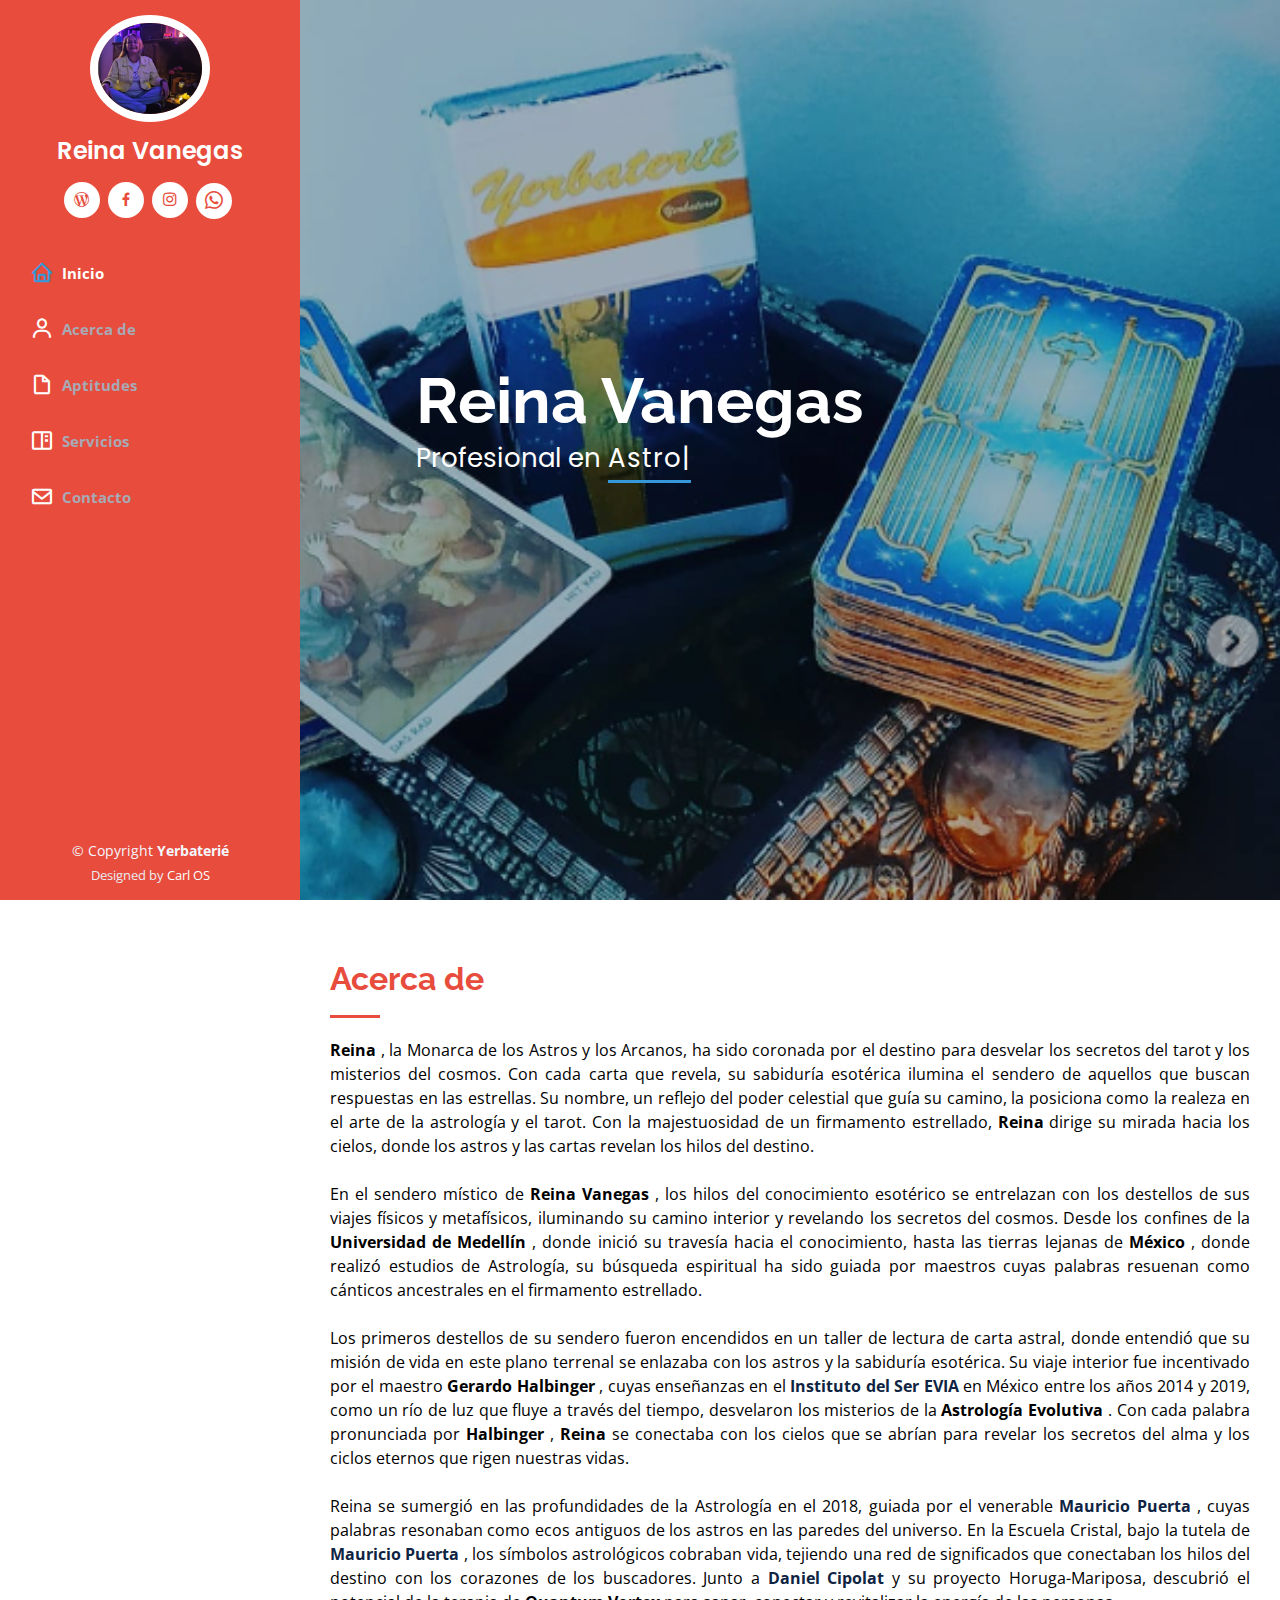
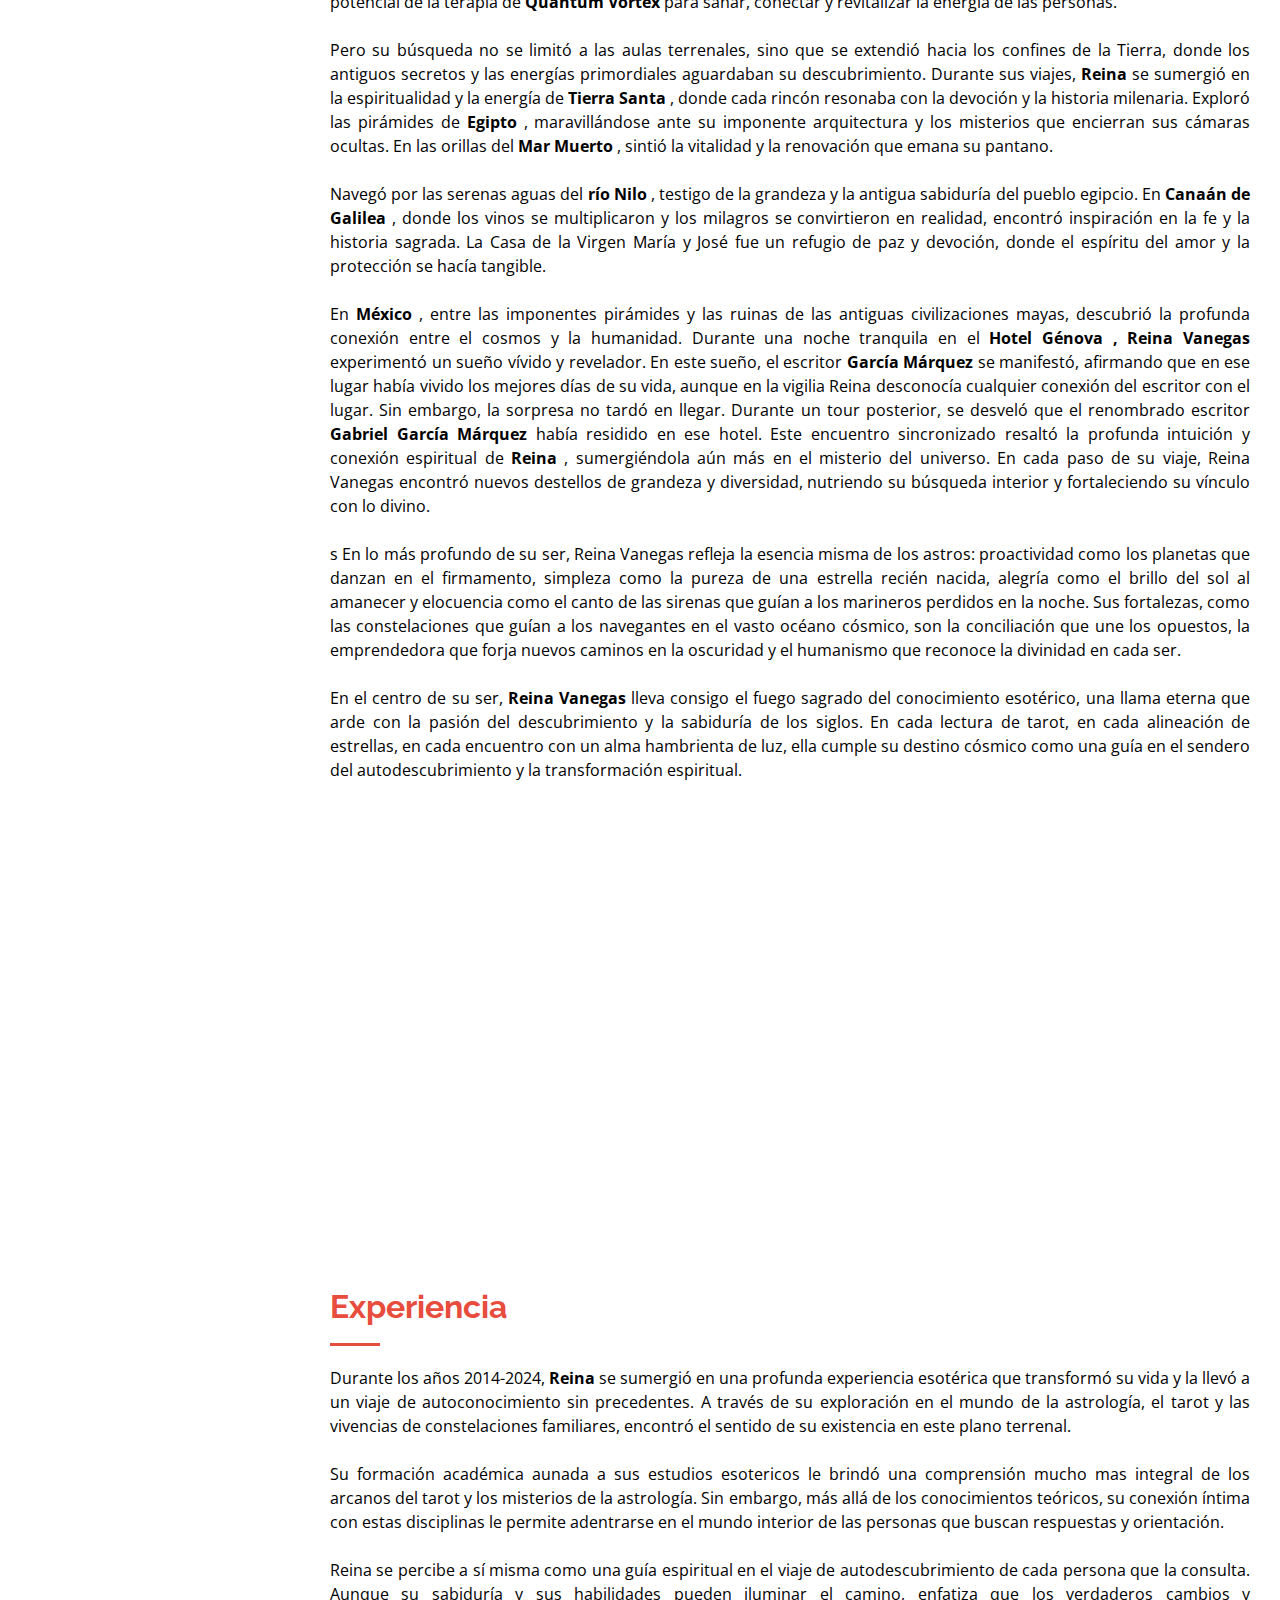
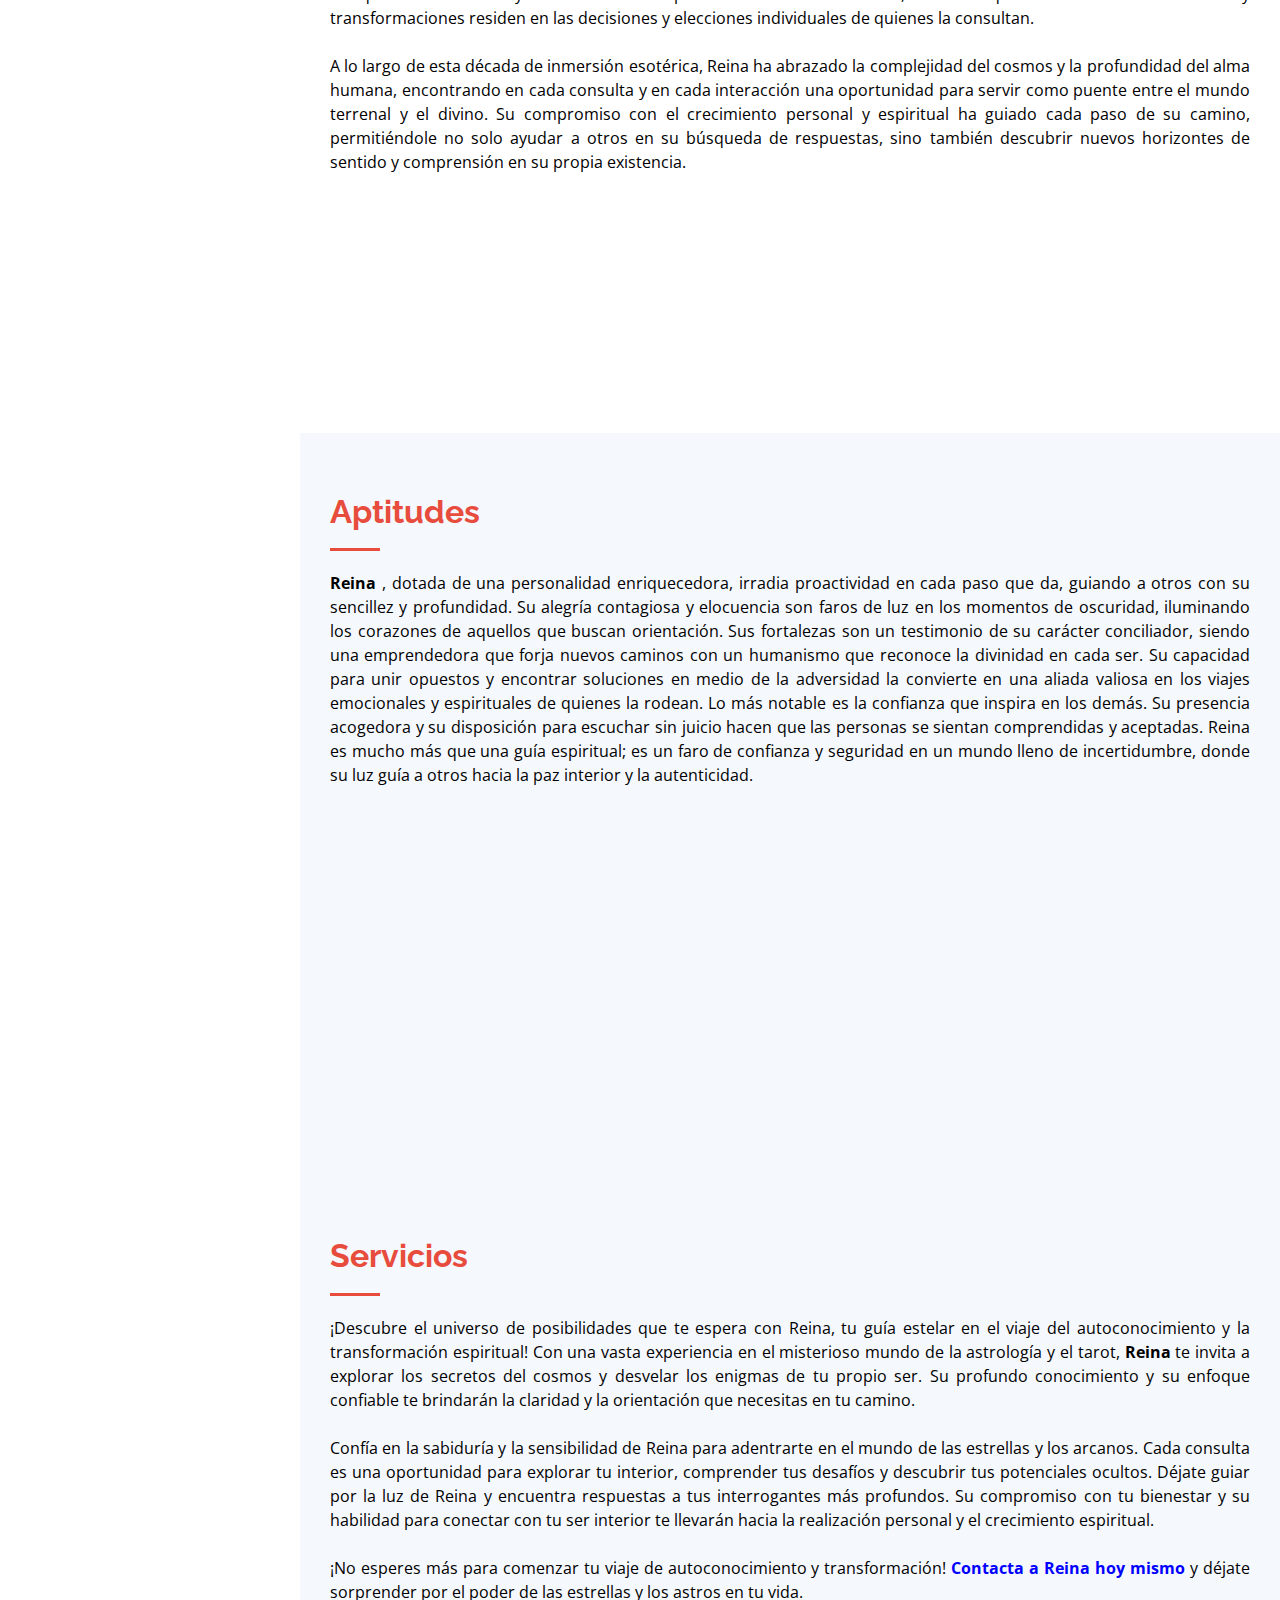
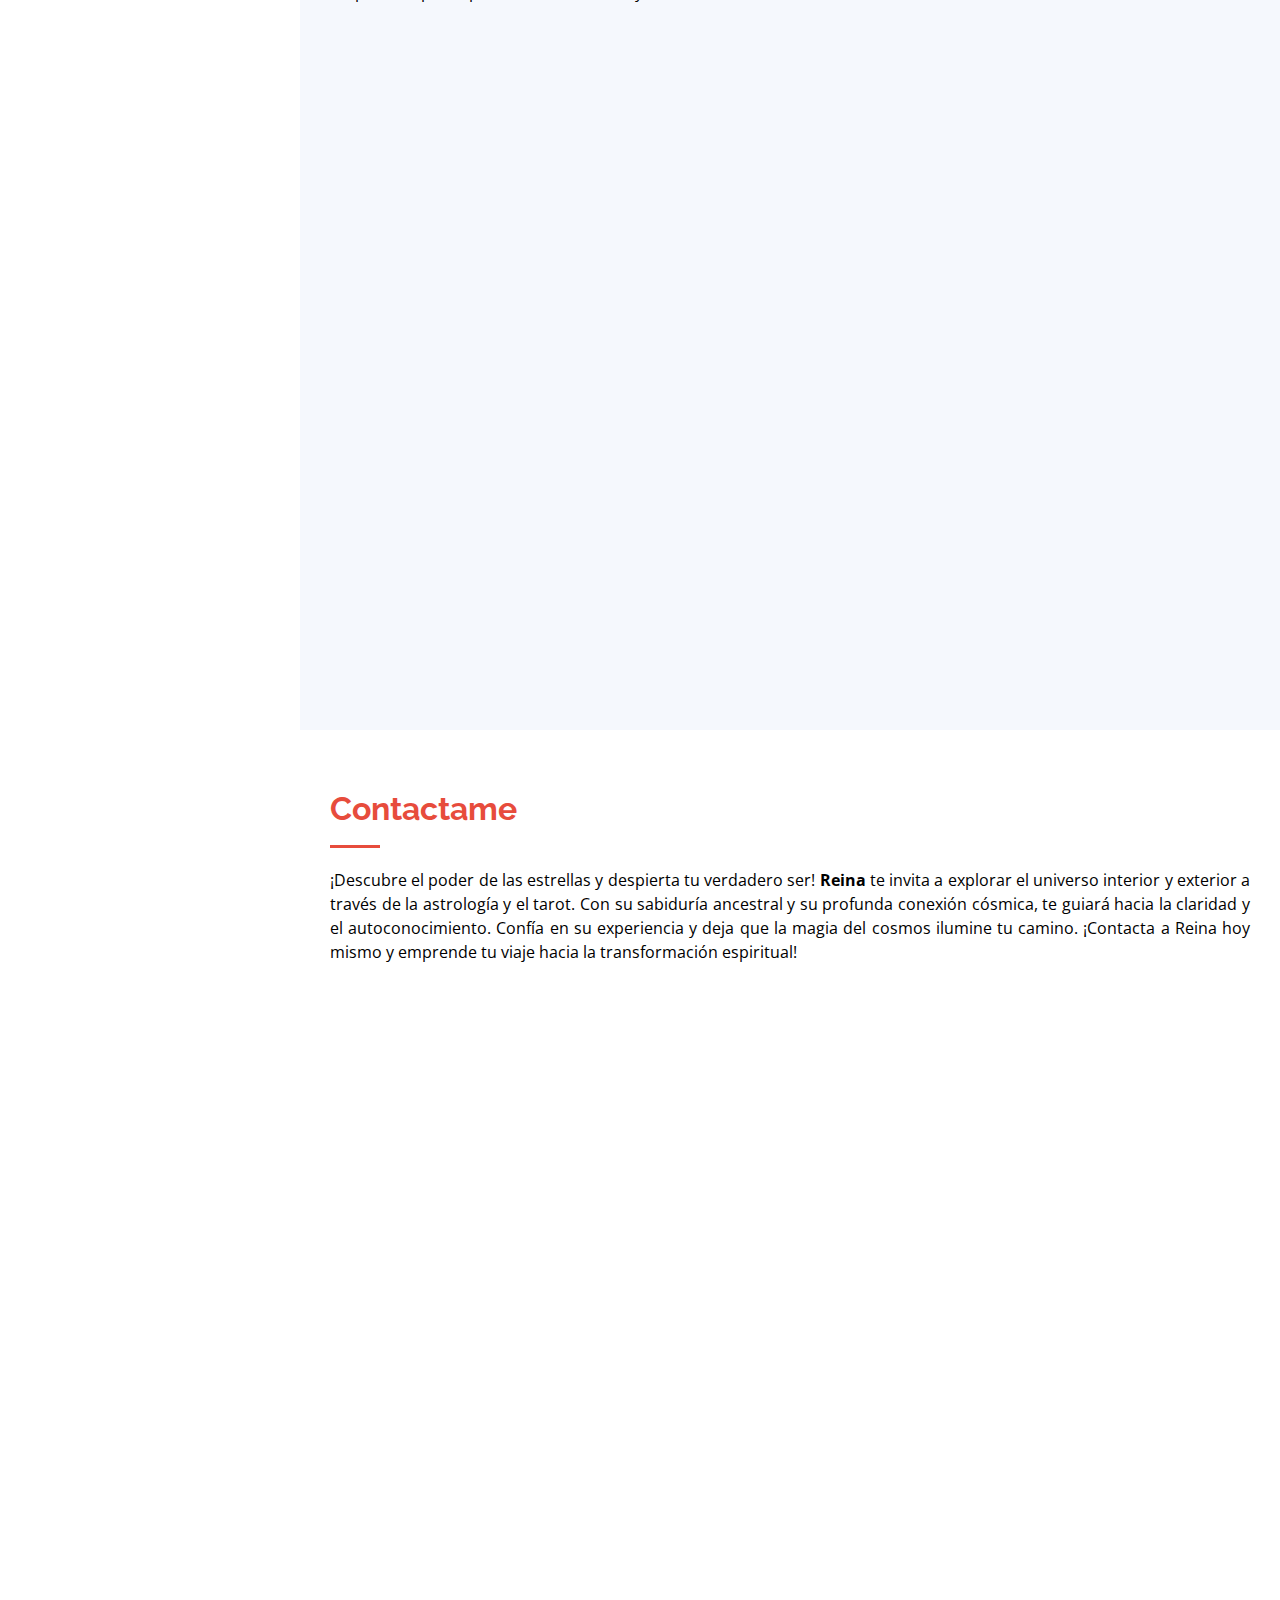
==== commit 7055dcc4: "'update'" ====
--- a/index.html
+++ b/index.html
@@ -270,7 +270,7 @@
             
             Déjate guiar por la luz de Reina y encuentra respuestas a tus interrogantes más profundos. Su compromiso con tu bienestar y su habilidad para conectar con tu ser interior te llevarán hacia la realización personal y el crecimiento espiritual.
             
-           <br><br> ¡No esperes más para comenzar tu viaje de autoconocimiento y transformación!  <strong> Contacta a Reina hoy mismo </strong> y déjate sorprender por el poder de las estrellas y los astros en tu vida.
+           <br><br> ¡No esperes más para comenzar tu viaje de autoconocimiento y transformación!  <strong>  <a href="https://wa.me/573232140958?text=I'm%20interested%20in%20your%20services%20 " style="color: blue">  Contacta a Reina hoy mismo </a> </strong> y déjate sorprender por el poder de las estrellas y los astros en tu vida.
             </p>
         </div>
 
--- a/assets/css/style.css
+++ b/assets/css/style.css
@@ -382,6 +382,7 @@
 
 .acerca {
   text-align: justify !important;
+  color: #000000;
 
 }
 
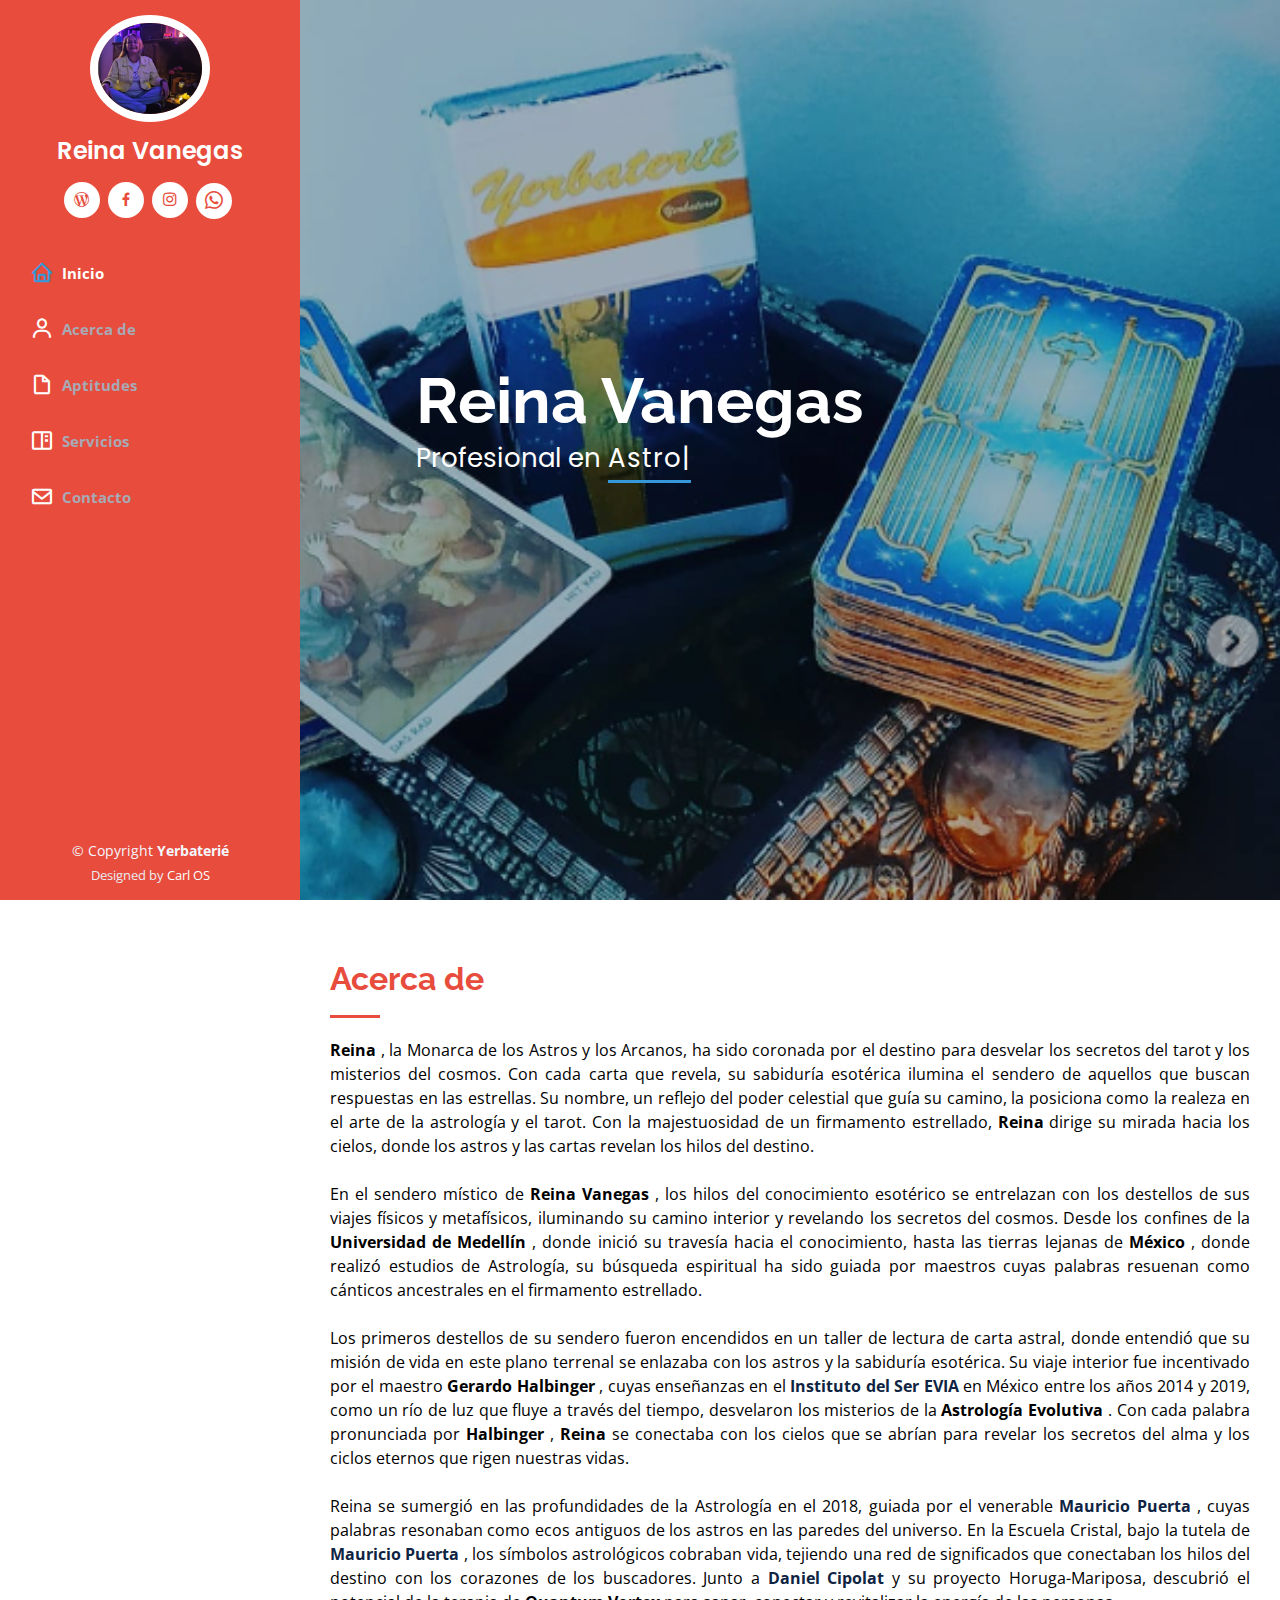
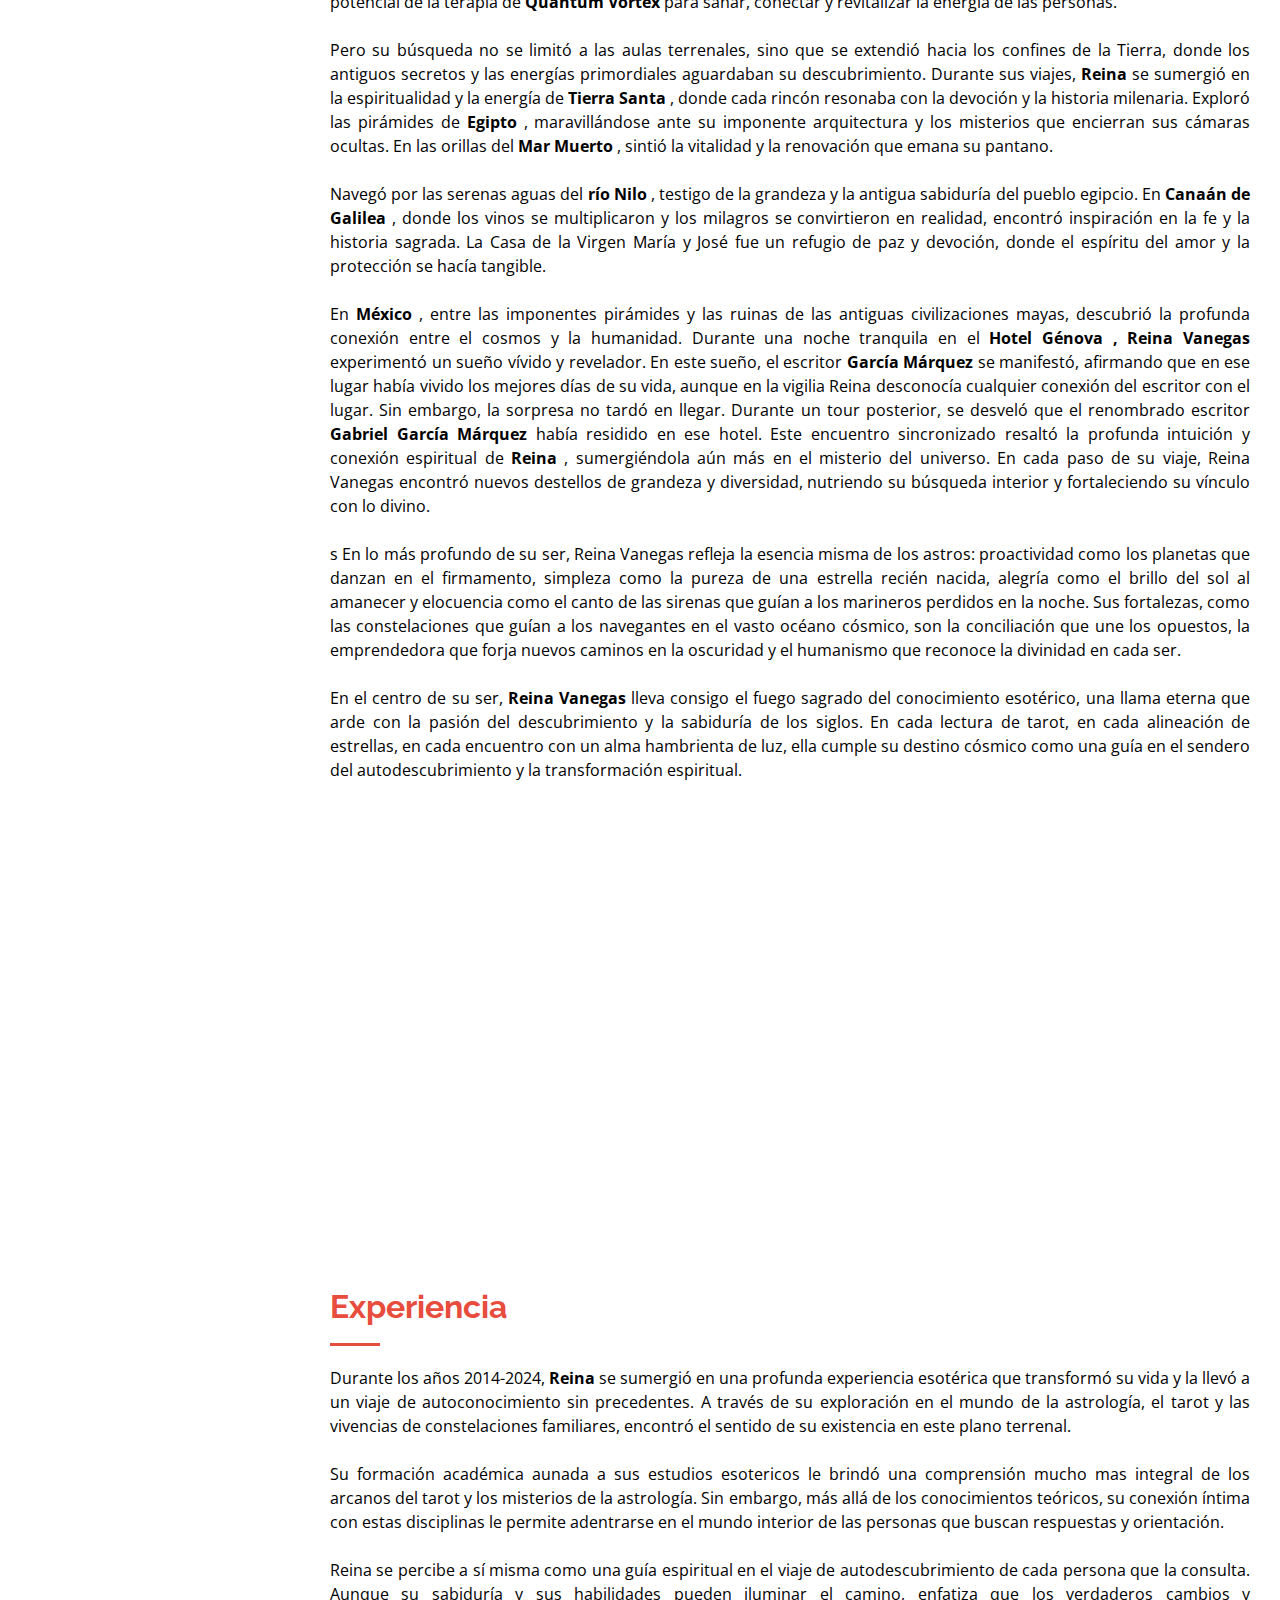
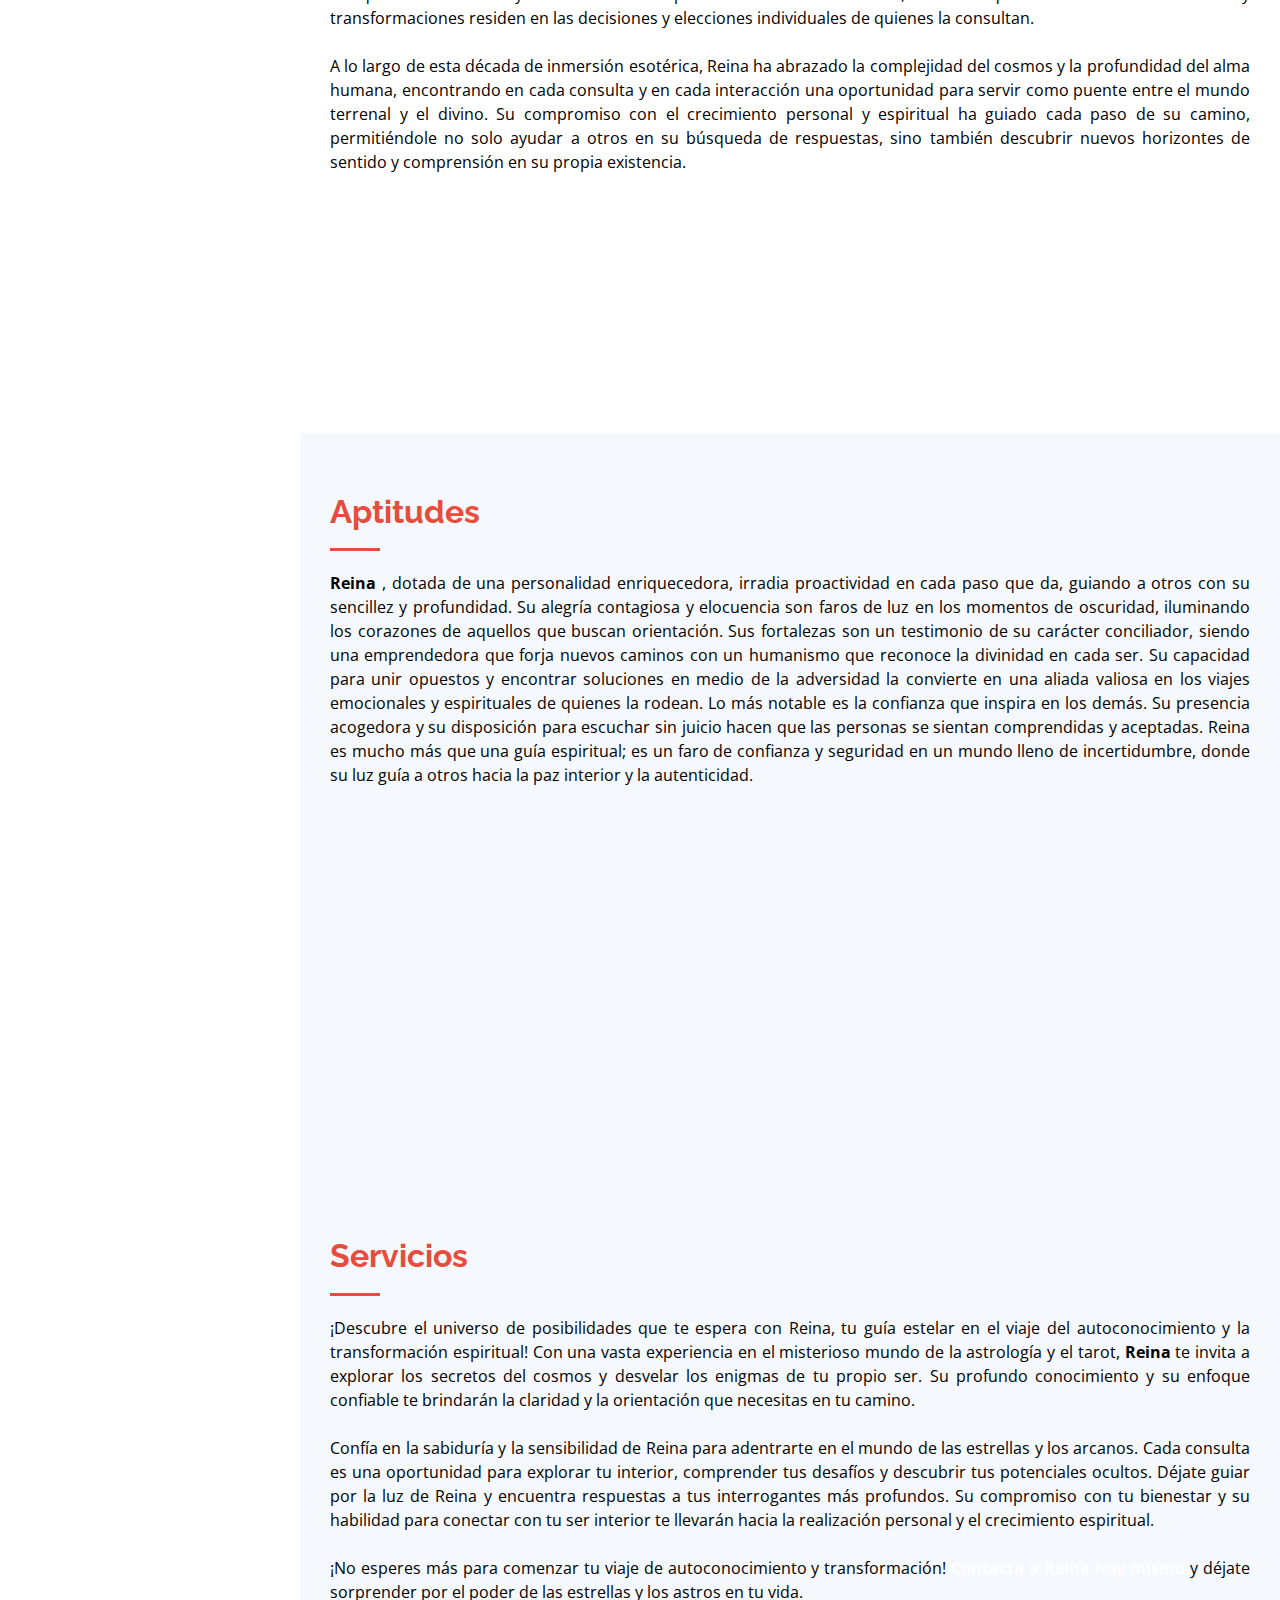
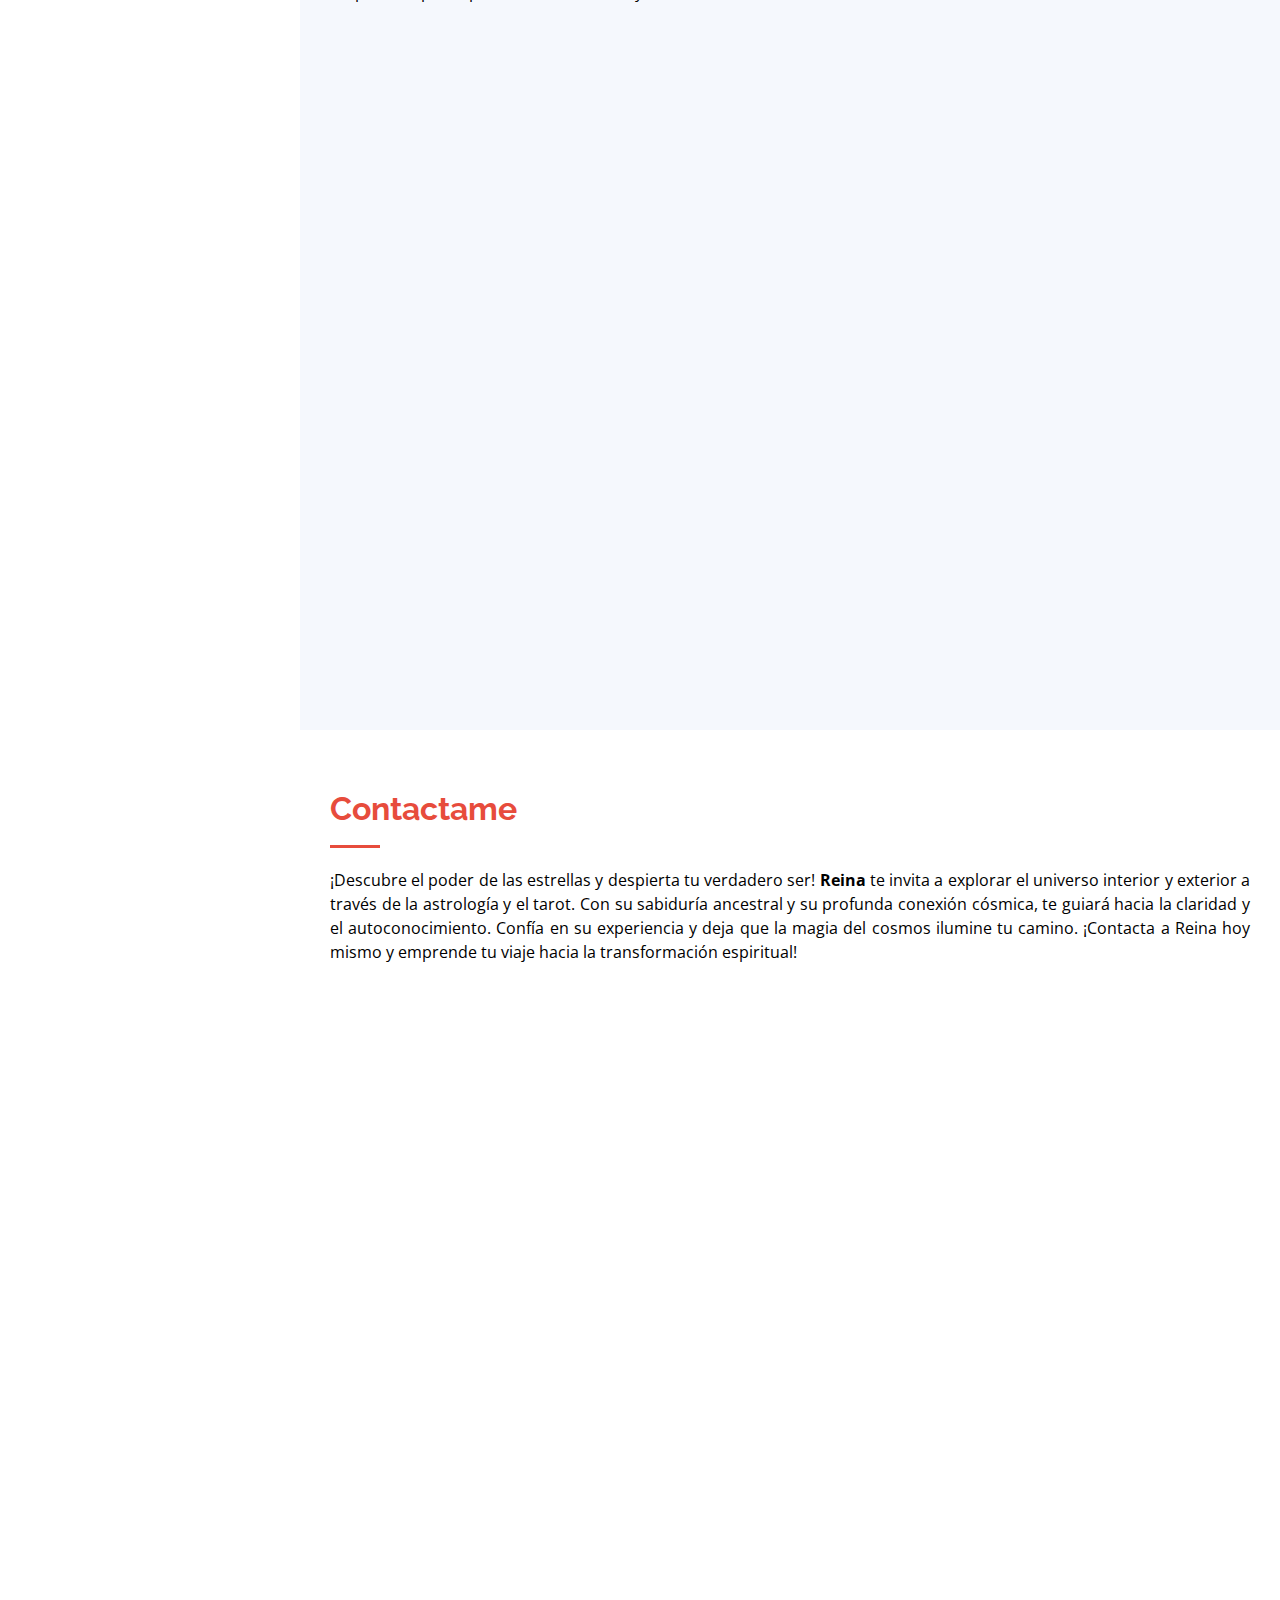
==== commit 52578540: "'update'" ====
--- a/index.html
+++ b/index.html
@@ -270,7 +270,7 @@
             
             Déjate guiar por la luz de Reina y encuentra respuestas a tus interrogantes más profundos. Su compromiso con tu bienestar y su habilidad para conectar con tu ser interior te llevarán hacia la realización personal y el crecimiento espiritual.
             
-           <br><br> ¡No esperes más para comenzar tu viaje de autoconocimiento y transformación!  <strong>  <a href="https://wa.me/573232140958?text=I'm%20interested%20in%20your%20services%20 " style="color: blue">  Contacta a Reina hoy mismo </a> </strong> y déjate sorprender por el poder de las estrellas y los astros en tu vida.
+           <br><br> ¡No esperes más para comenzar tu viaje de autoconocimiento y transformación!  <strong>  <a href="https://wa.me/573232140958?text=I'm%20interested%20in%20your%20services%20 " >  Contacta a Reina hoy mismo </a> </strong> y déjate sorprender por el poder de las estrellas y los astros en tu vida.
             </p>
         </div>
 
--- a/assets/css/style.css
+++ b/assets/css/style.css
@@ -649,7 +649,10 @@
   opacity: 1;
   bottom: 0;
 }
-
+.acerca  a:hover{
+  color: #3498DB !important;
+  text-decoration: underline;
+}
 /*--------------------------------------------------------------
 # Portfolio Details
 --------------------------------------------------------------*/
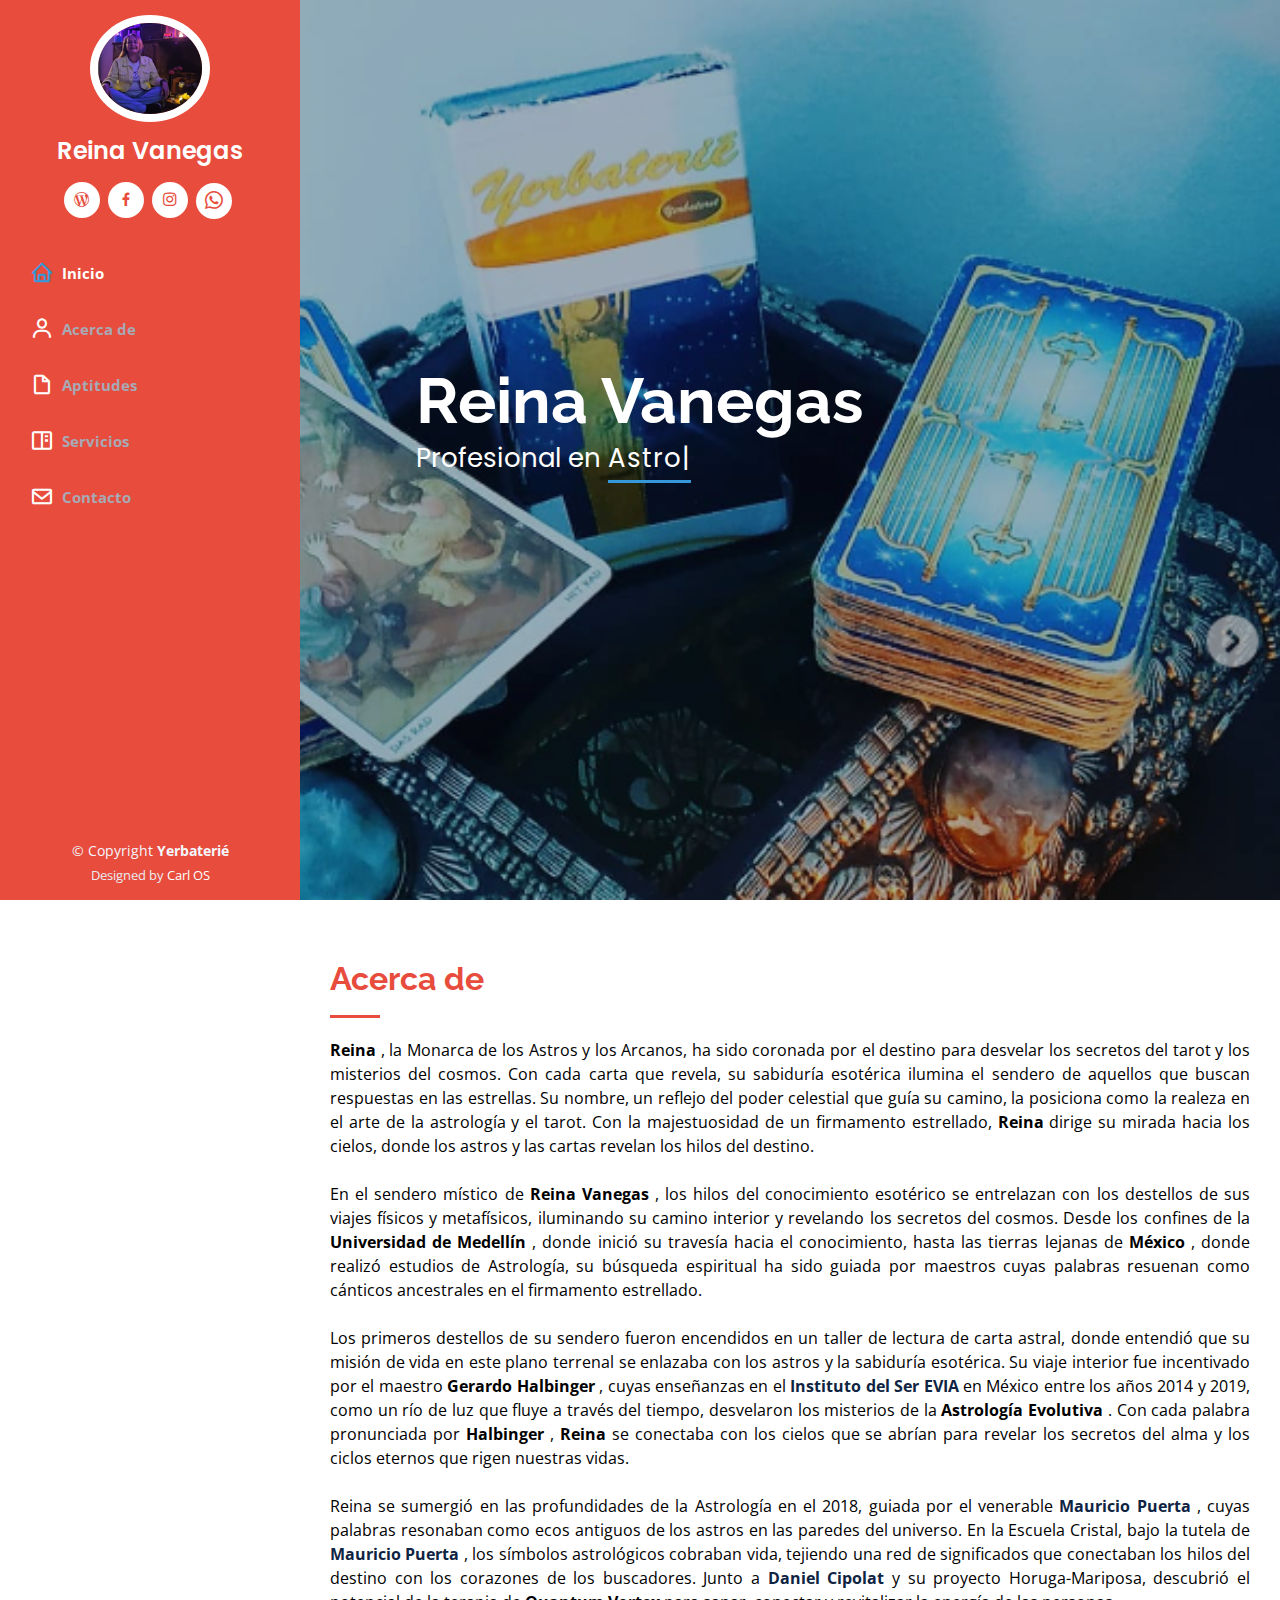
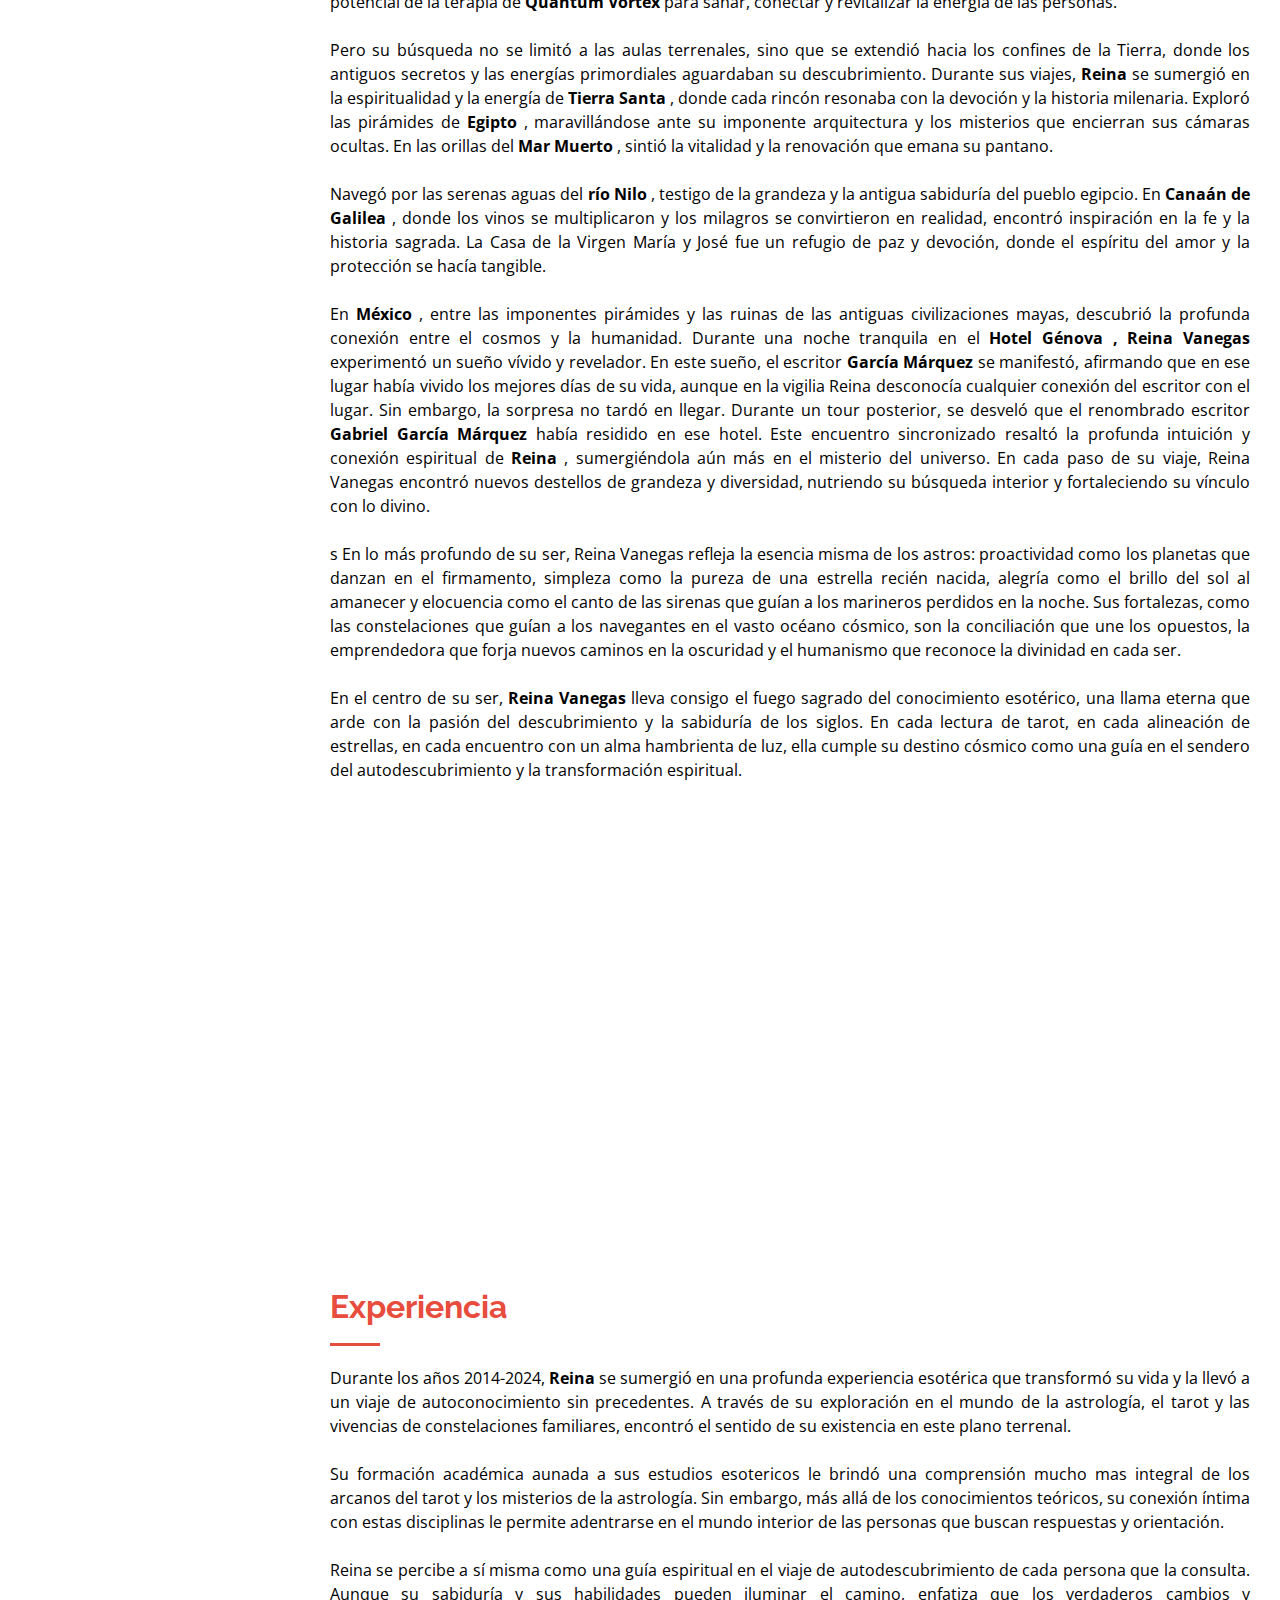
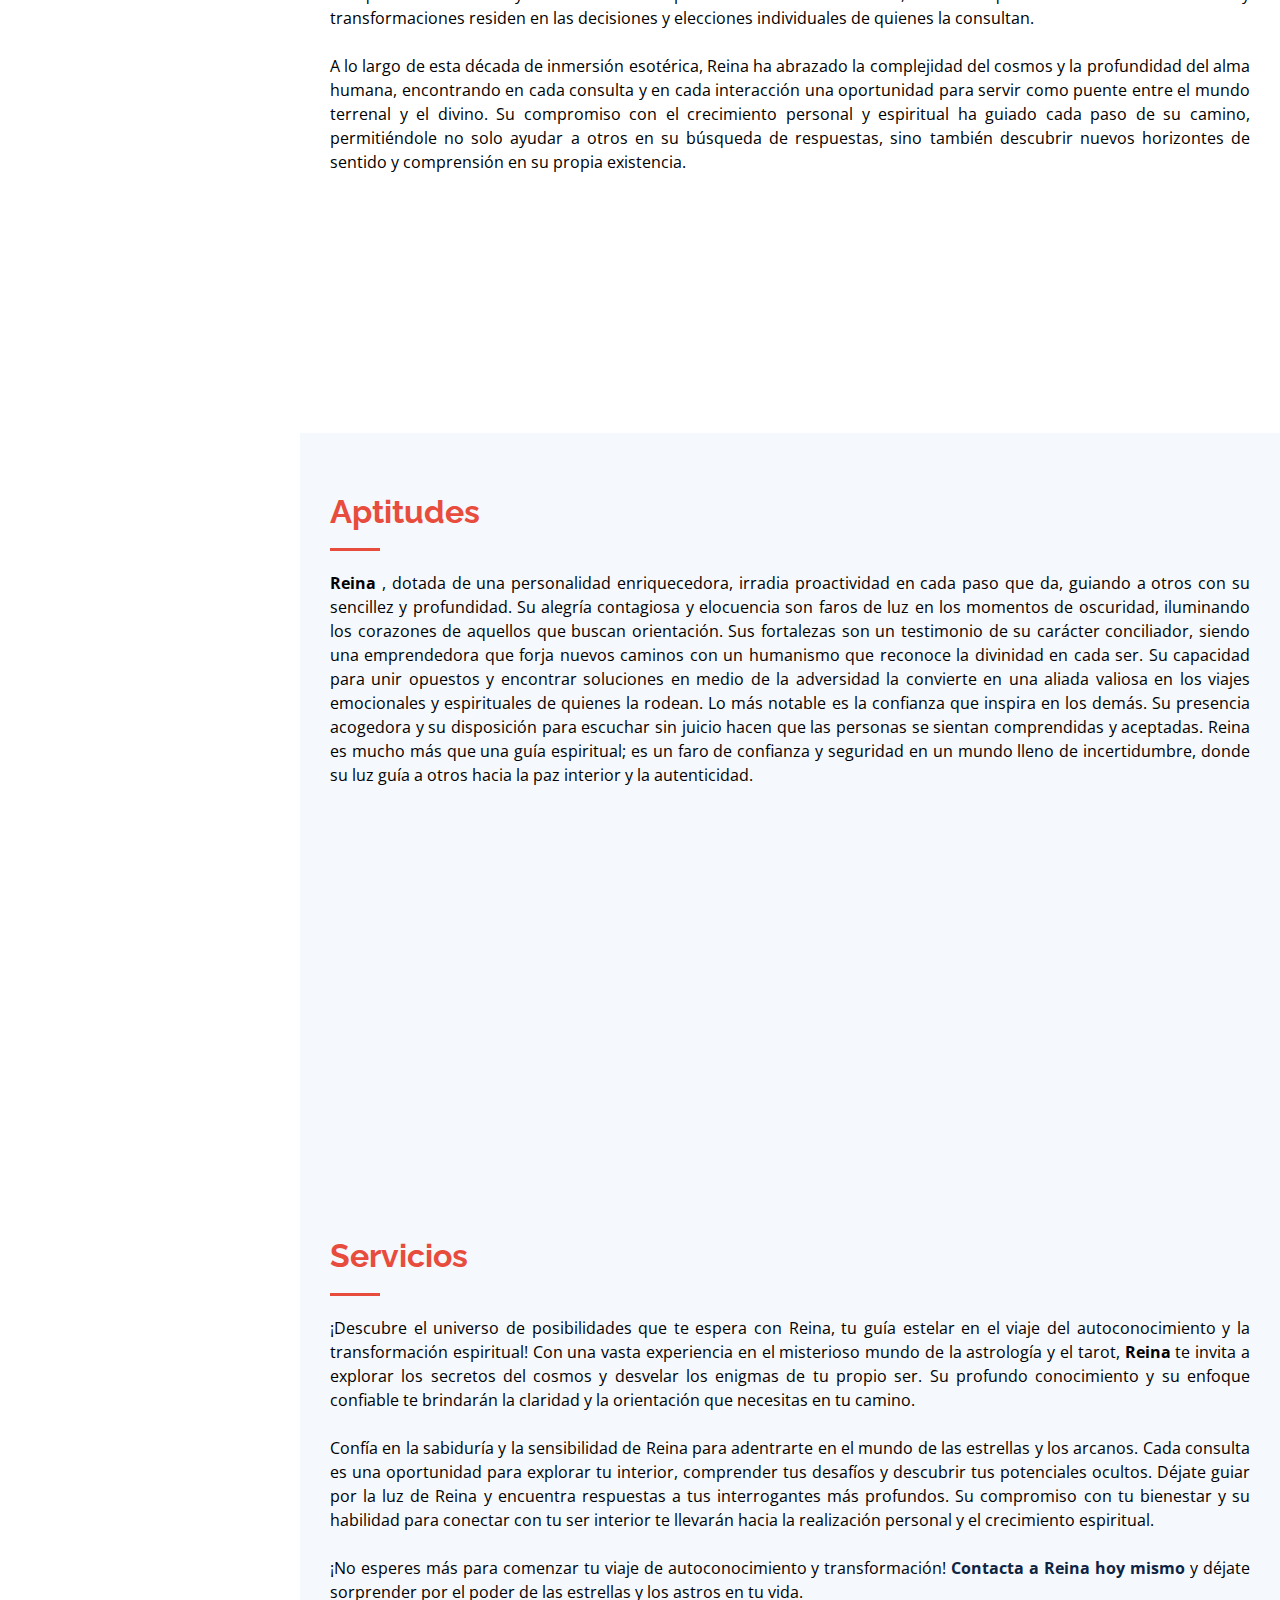
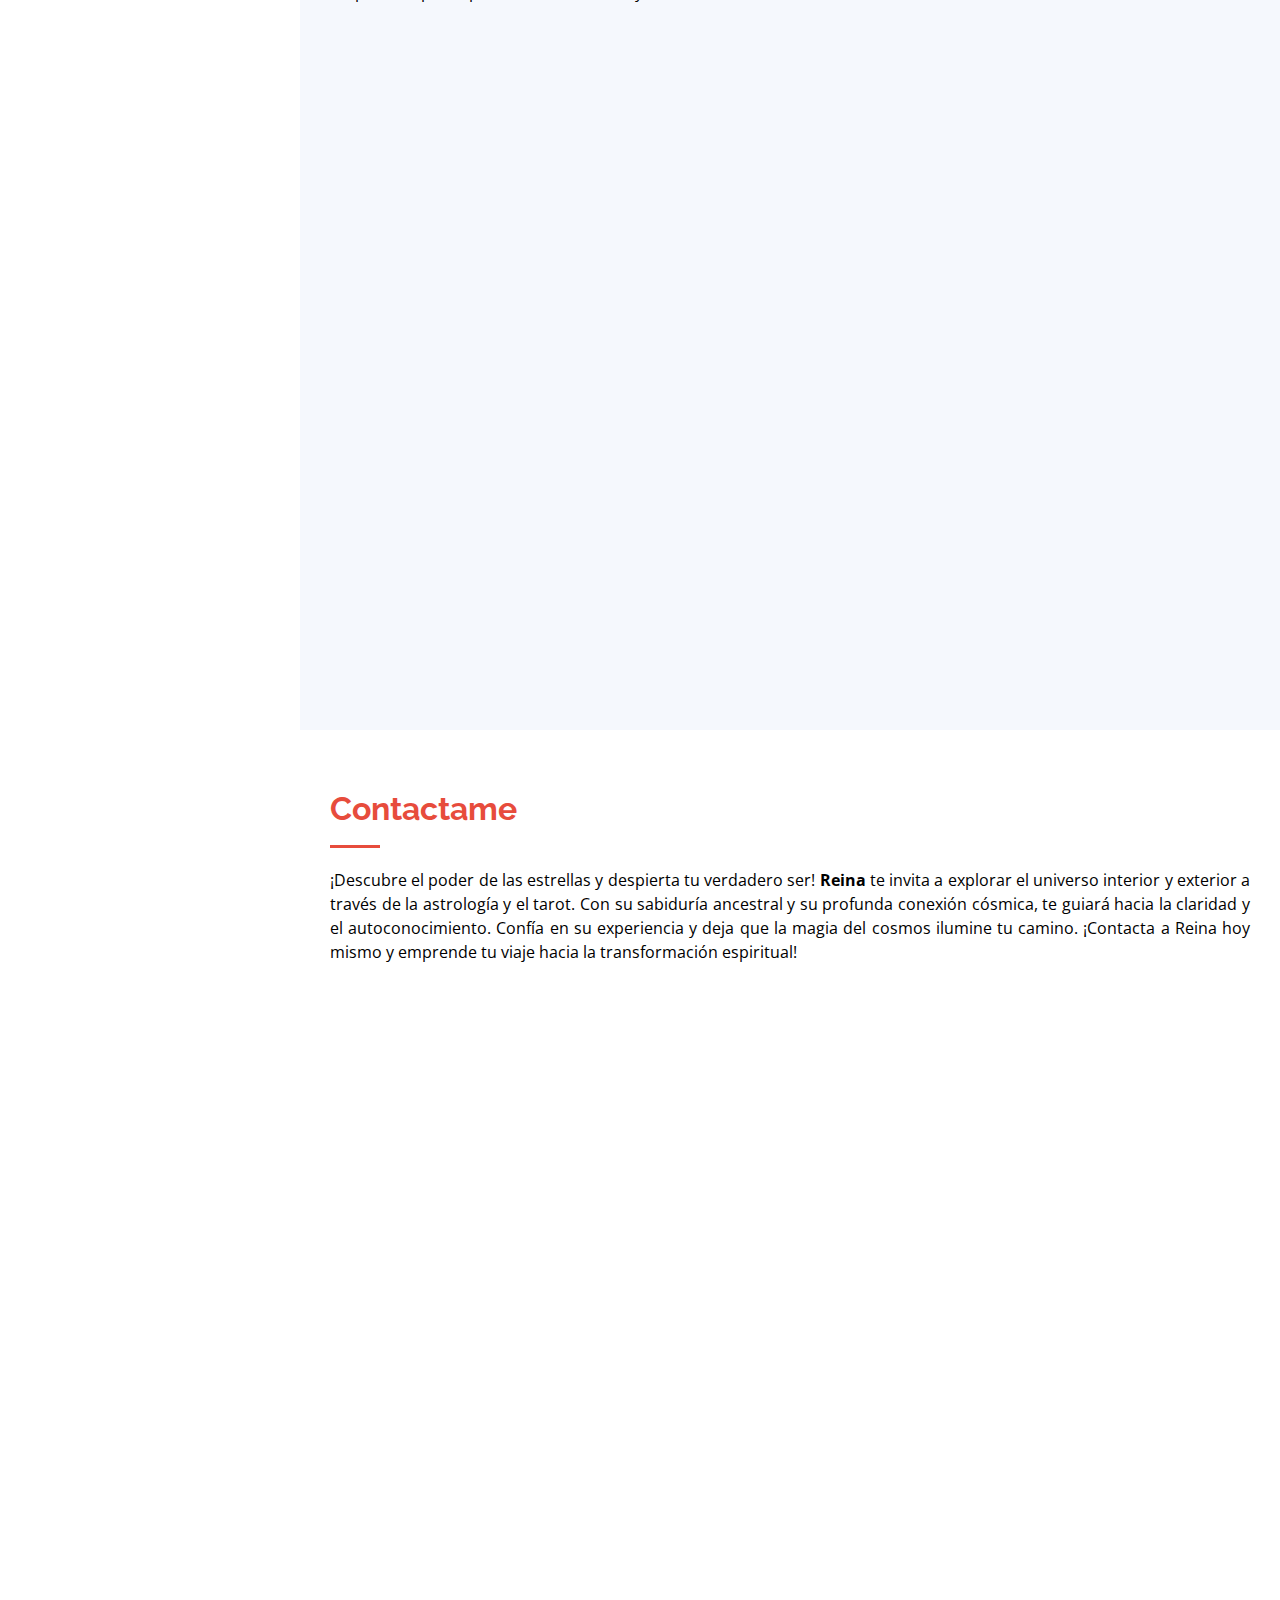
==== commit e82914cc: "'update'" ====
--- a/index.html
+++ b/index.html
@@ -270,7 +270,7 @@
             
             Déjate guiar por la luz de Reina y encuentra respuestas a tus interrogantes más profundos. Su compromiso con tu bienestar y su habilidad para conectar con tu ser interior te llevarán hacia la realización personal y el crecimiento espiritual.
             
-           <br><br> ¡No esperes más para comenzar tu viaje de autoconocimiento y transformación!  <strong>  <a href="https://wa.me/573232140958?text=I'm%20interested%20in%20your%20services%20 " >  Contacta a Reina hoy mismo </a> </strong> y déjate sorprender por el poder de las estrellas y los astros en tu vida.
+           <br><br> ¡No esperes más para comenzar tu viaje de autoconocimiento y transformación!  <strong>  <a target="_blank" href="https://wa.me/573232140958?text=I'm%20interested%20in%20your%20services%20 " >  Contacta a Reina hoy mismo </a> </strong> y déjate sorprender por el poder de las estrellas y los astros en tu vida.
             </p>
         </div>
 
@@ -295,7 +295,7 @@
                 ">Constelación familiar</p>
               </div>
               <div class="portfolio-links">
-                <a href="assets/img/constelacion.jpg" data-gallery="portfolioGallery" class="portfolio-lightbox" title="App 2"><i class="bx bx-plus"></i></a>
+                <a href="assets/img/constelacion.jpg" data-gallery="portfolioGallery" class="portfolio-lightbox" ><i class="bx bx-plus"></i></a>
                 <a href="portfolio-details-constelacion.html" title="More Details"><i class="bx bx-link"></i></a>
               </div>
             </div>
@@ -310,7 +310,7 @@
                 ">Tarot</p>
               </div>
               <div class="portfolio-links">
-                <a href="assets/img/tarot.jpg" data-gallery="portfolioGallery" class="portfolio-lightbox" title="Web 3"><i class="bx bx-plus"></i></a>
+                <a href="assets/img/tarot.jpg" data-gallery="portfolioGallery" class="portfolio-lightbox" ><i class="bx bx-plus"></i></a>
                 <a href="portfolio-details-tarot.html" title="More Details"><i class="bx bx-link"></i></a>
               </div>
             </div>
@@ -324,7 +324,7 @@
                 ">Carta Astral</p>
               </div>
               <div class="portfolio-links">
-                <a href="assets/img/tarot.jpg" data-gallery="portfolioGallery" class="portfolio-lightbox" title="App 2"><i class="bx bx-plus"></i></a>
+                <a href="assets/img/tarot.jpg" data-gallery="portfolioGallery" class="portfolio-lightbox" ><i class="bx bx-plus"></i></a>
                 <a href="portfolio-details-carta.html" title="More Details"><i class="bx bx-link"></i></a>
               </div>
             </div>
@@ -338,7 +338,7 @@
                 ">Quantum Vortex</p>
               </div>
               <div class="portfolio-links">
-                <a href="assets/img/quantum.jpg" data-gallery="portfolioGallery" class="portfolio-lightbox" title="App 2"><i class="bx bx-plus"></i></a>
+                <a href="assets/img/quantum.jpg" data-gallery="portfolioGallery" class="portfolio-lightbox" ><i class="bx bx-plus"></i></a>
                 <a href="portfolio-details-quantum.html" title="More Details"><i class="bx bx-link"></i></a>
               </div>
             </div>
@@ -352,7 +352,7 @@
                 ">Feng shui</p>
               </div>
               <div class="portfolio-links">
-                <a href="assets/img/fengshui.jpg" data-gallery="portfolioGallery" class="portfolio-lightbox" title="App 2"><i class="bx bx-plus"></i></a>
+                <a href="assets/img/fengshui.jpg" data-gallery="portfolioGallery" class="portfolio-lightbox" ><i class="bx bx-plus"></i></a>
                 <a href="portfolio-details-astrology.html" title="More Details"><i class="bx bx-link"></i></a>
               </div>
             </div>
--- a/assets/css/style.css
+++ b/assets/css/style.css
@@ -649,7 +649,19 @@
   opacity: 1;
   bottom: 0;
 }
-.acerca  a:hover{
+
+p a {
+  text-align: justify !important;
+  color: #000000;
+
+}
+
+p   a{
+  color: #0e2442 !important; 
+
+}
+
+p  a:hover{
   color: #3498DB !important;
   text-decoration: underline;
 }
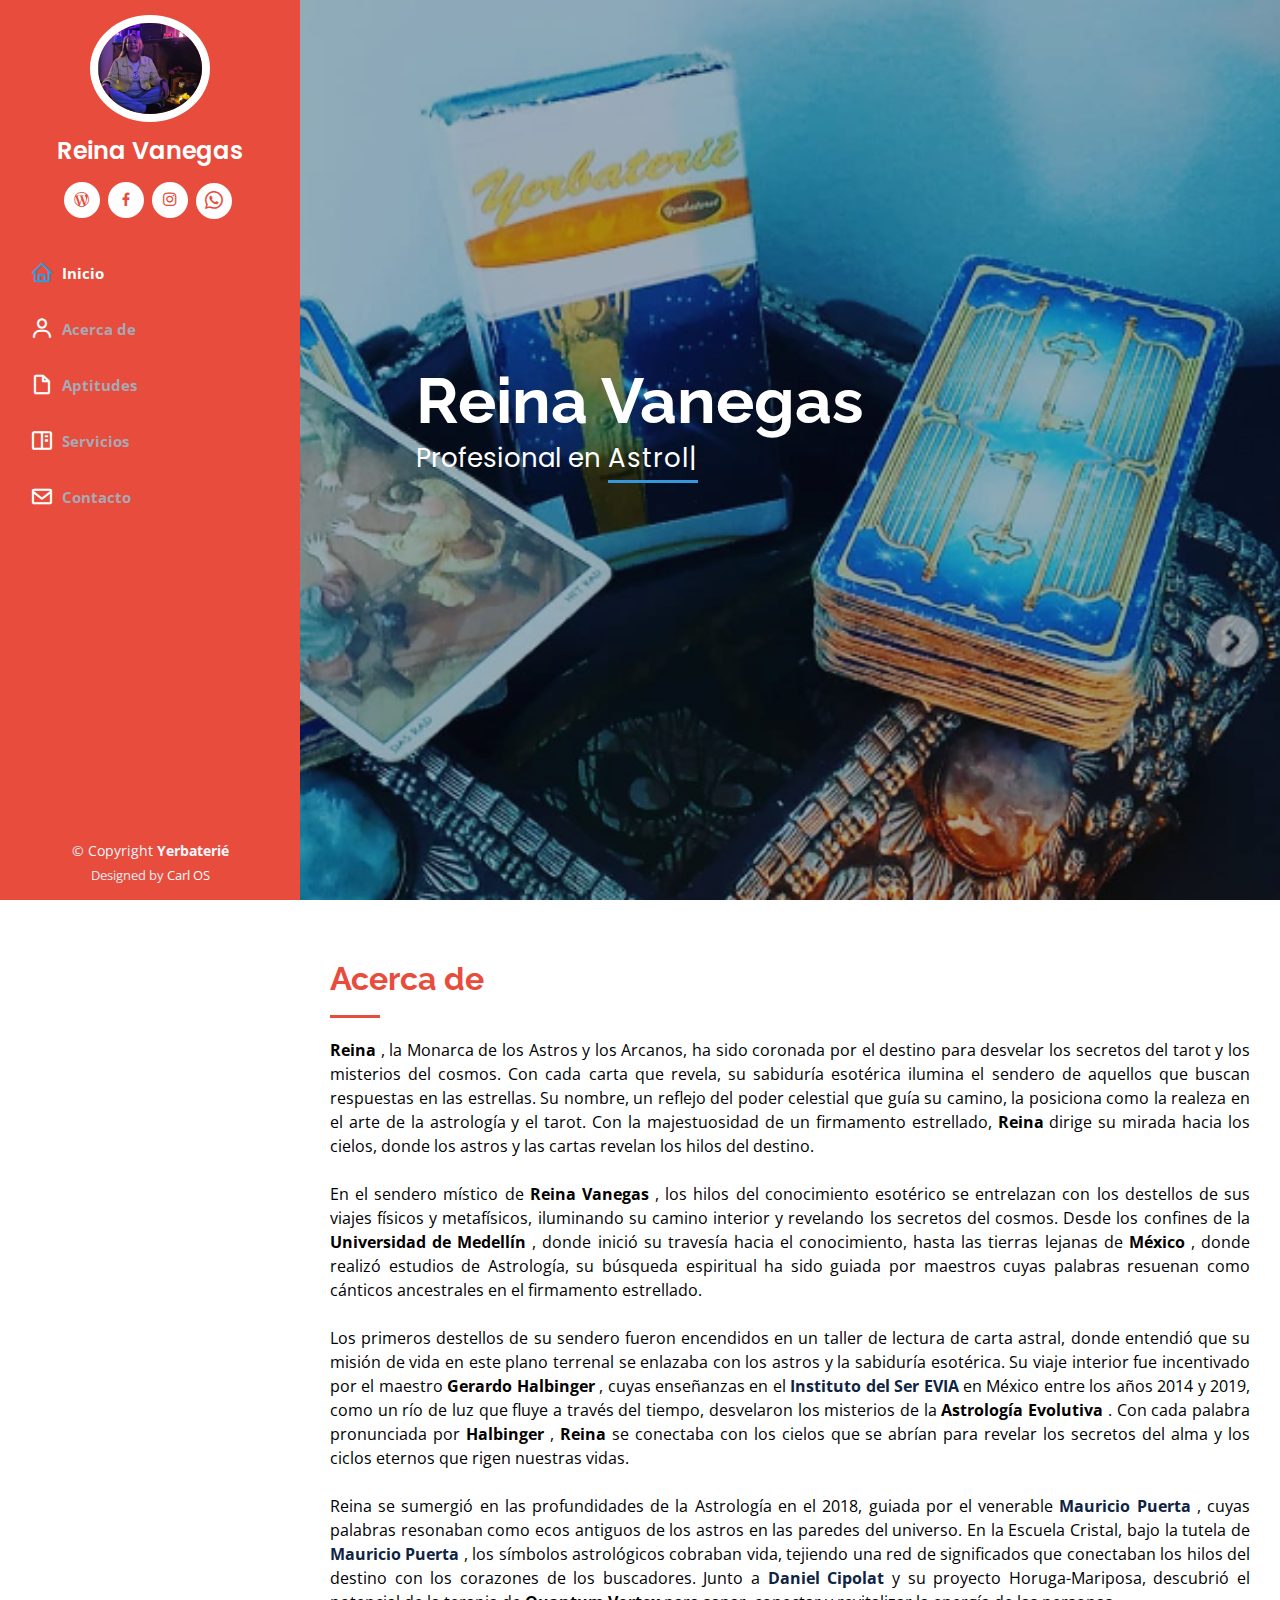
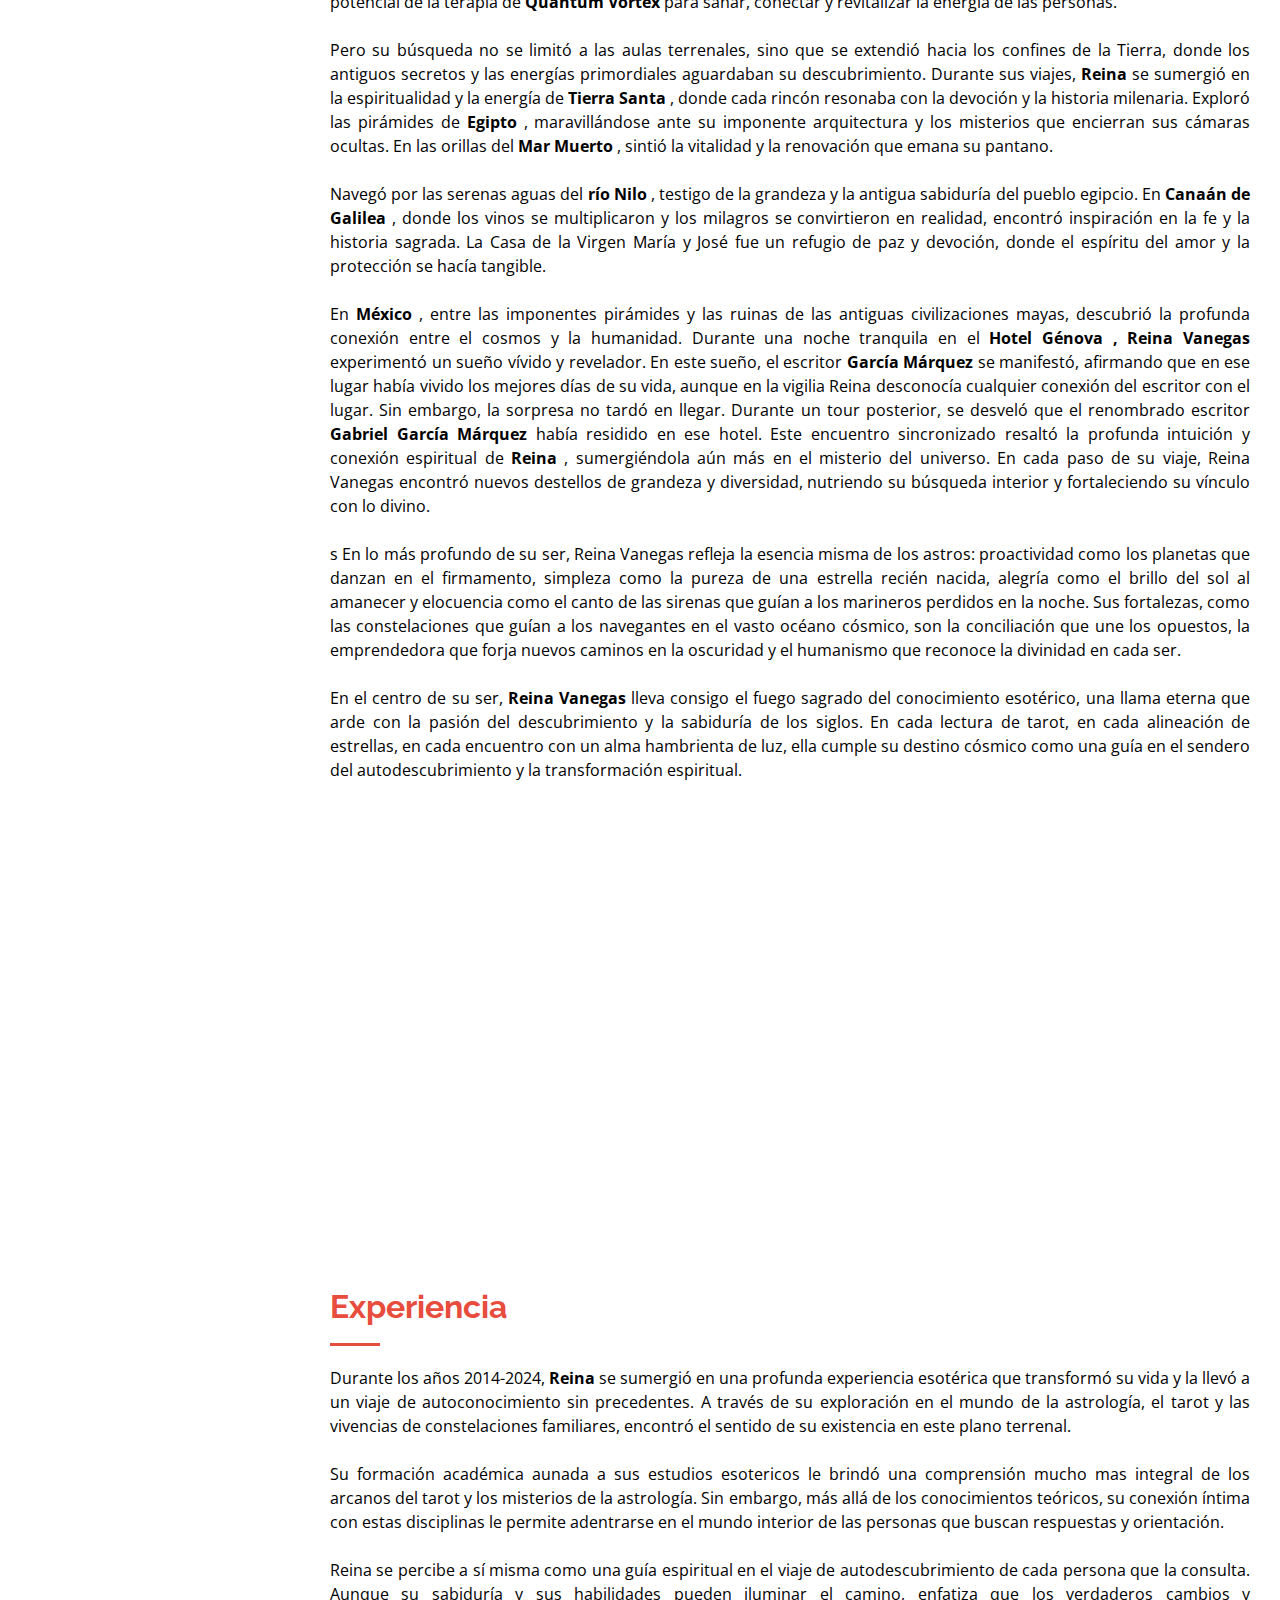
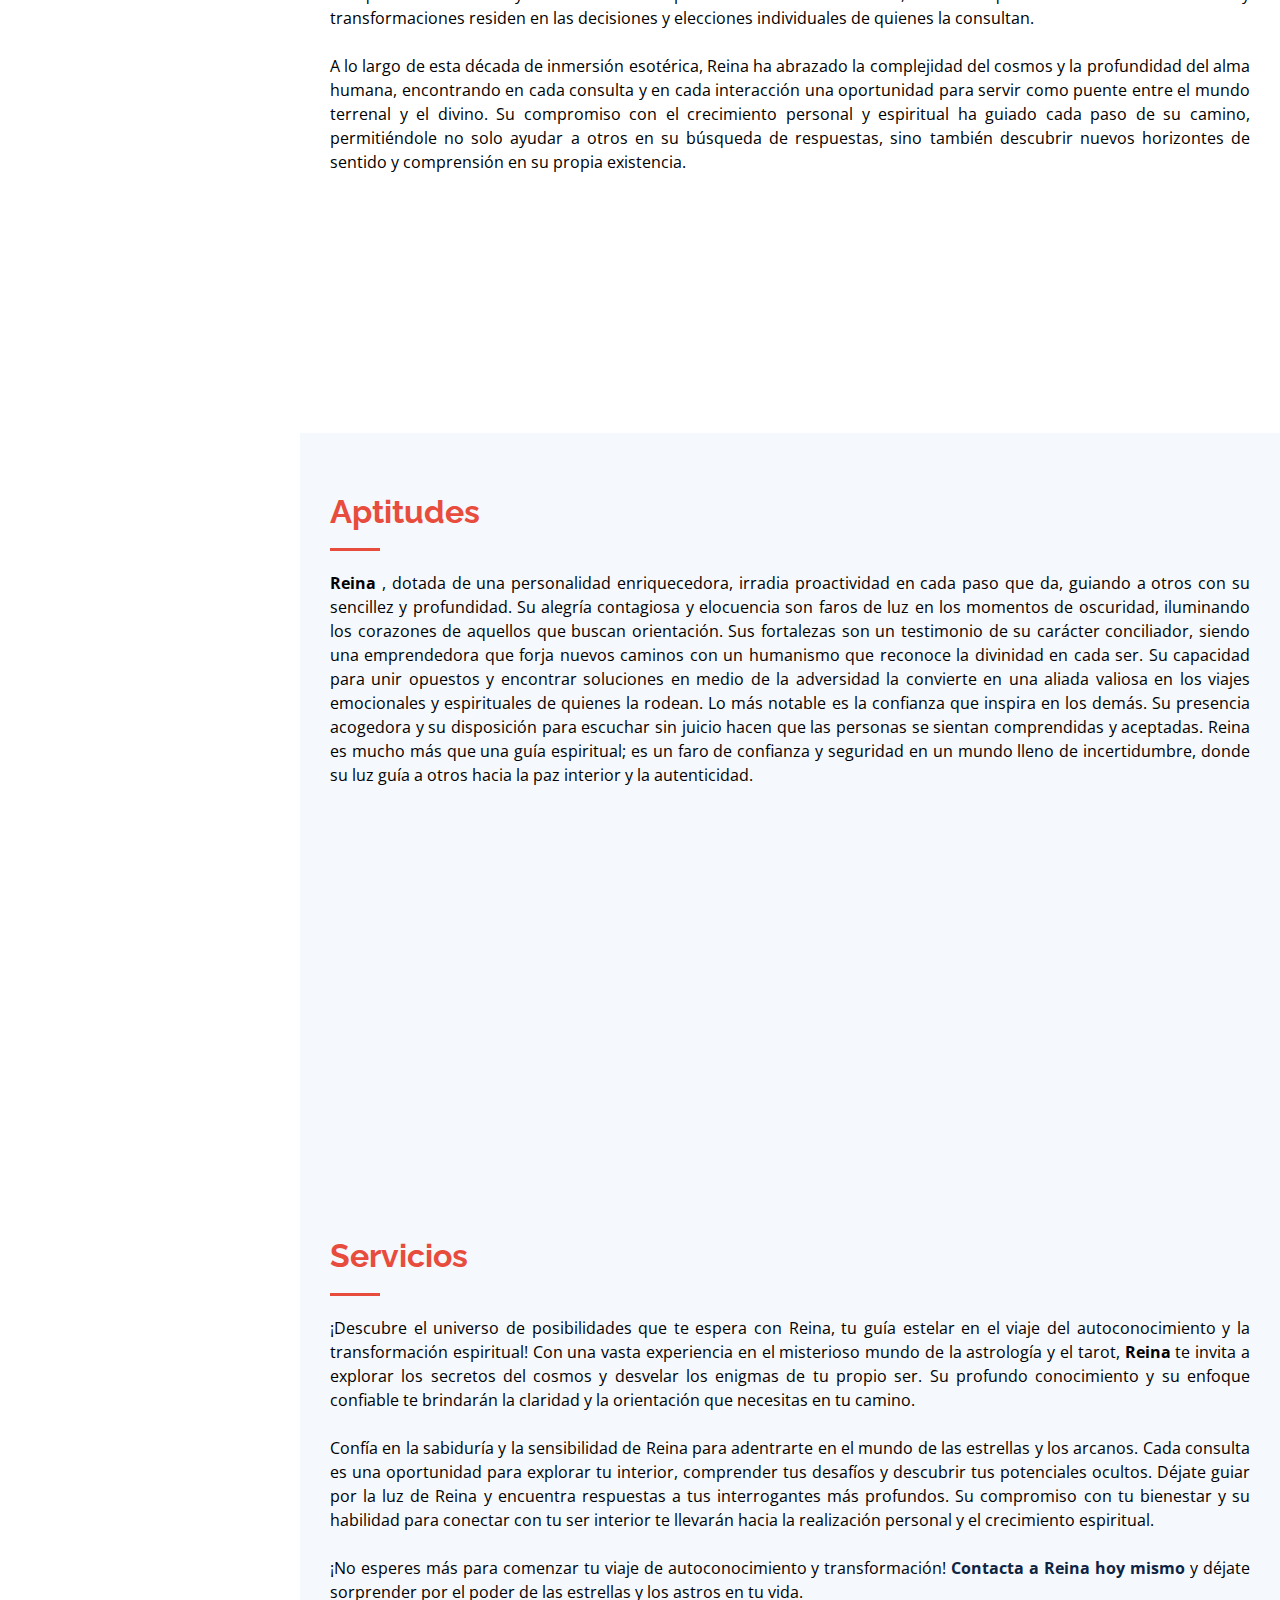
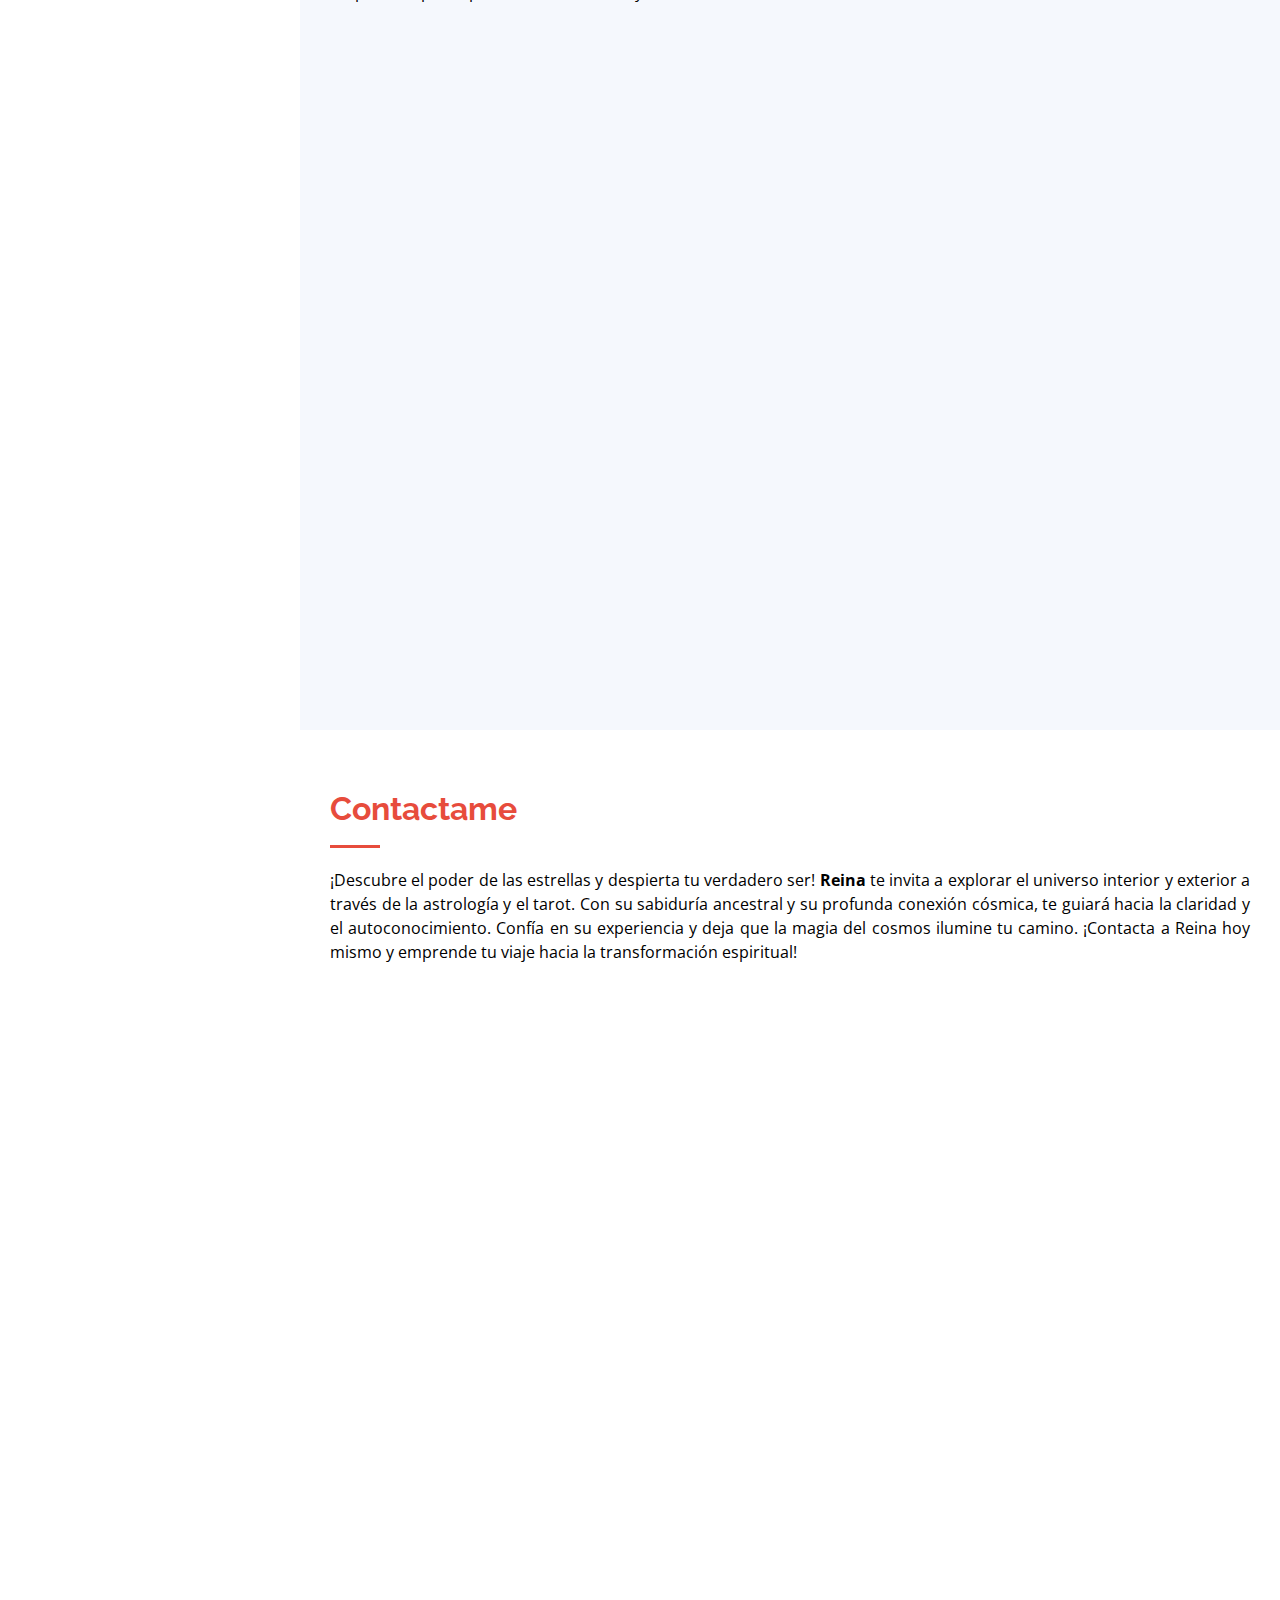
==== commit 174f8e28: "update" ====
--- a/index.html
+++ b/index.html
@@ -413,8 +413,7 @@
                 <h4>Call:</h4>
                 <p>+57 323 214 0958</p>
               </div>
-              <iframe src="https://www.google.com/maps/embed?pb=!1m18!1m12!1m3!1d3976.313961124808!2d-74.07649872596296!3d4.71542274153172!2m3!1f0!2f0!3f0!3m2!1i1024!2i768!4f13.1!3m3!1m2!1s0x8e3f85288ae7e851%3A0xf9a0f337b1c04806!2sCl.%20128%20Bis%20A%20%2370f-22%2C%20Bogot%C3%A1!5e0!3m2!1ses!2sco!4v1708354455003!5m2!1ses!2sco" width="600" height="450" style="border:0;" allowfullscreen="" loading="lazy" referrerpolicy="no-referrer-when-downgrade"></iframe>
-
+              <iframe src="https://www.google.com/maps/embed?pb=!1m18!1m12!1m3!1d4728.654264294562!2d-74.0774057635848!3d4.71639063931392!2m3!1f0!2f0!3f0!3m2!1i1024!2i768!4f13.1!3m3!1m2!1s0x8e3f85287bd90153%3A0x6a13ff0fff7e53da!2zQ2wuIDEyOGEgIzcwLCBCb2dvdMOh!5e0!3m2!1ses!2sco!4v1709053188395!5m2!1ses!2sco" width="600" height="450" style="border:0;" allowfullscreen="" loading="lazy" referrerpolicy="no-referrer-when-downgrade"></iframe>
             </div>
 
           </div>
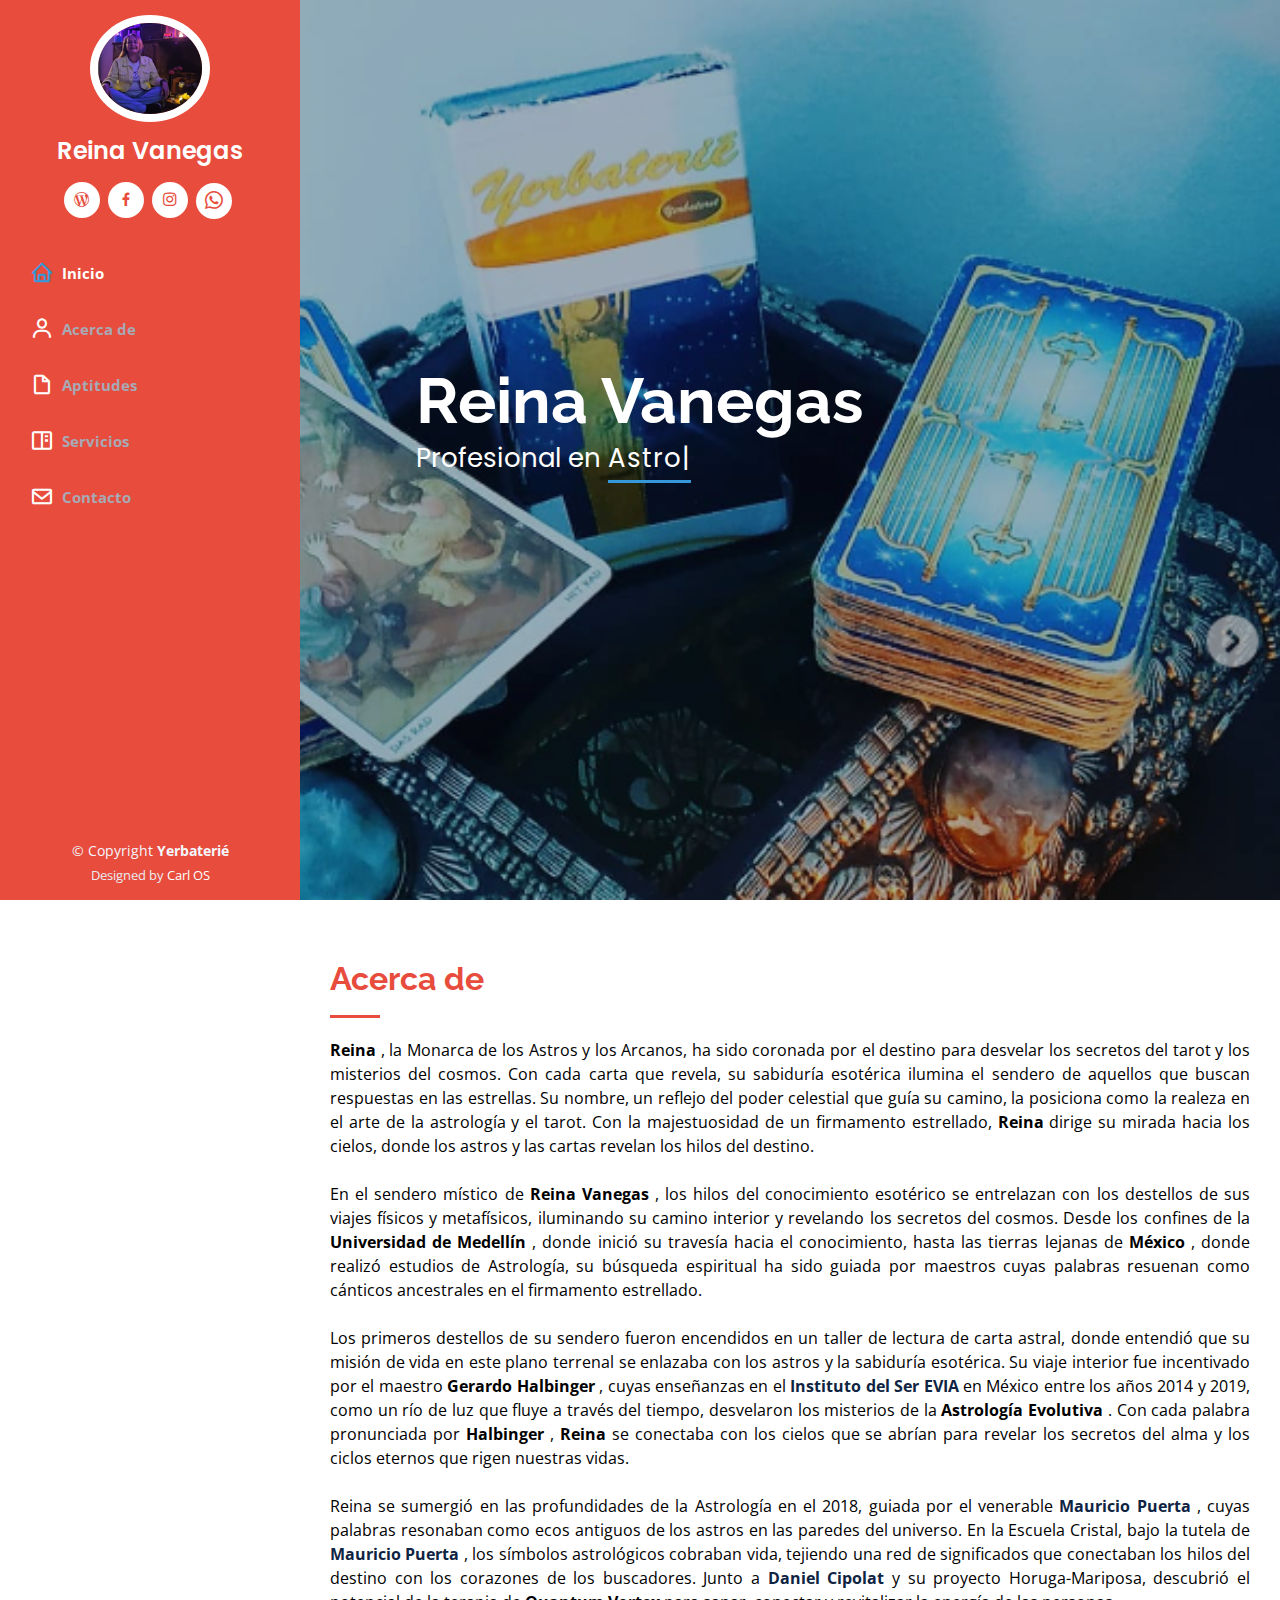
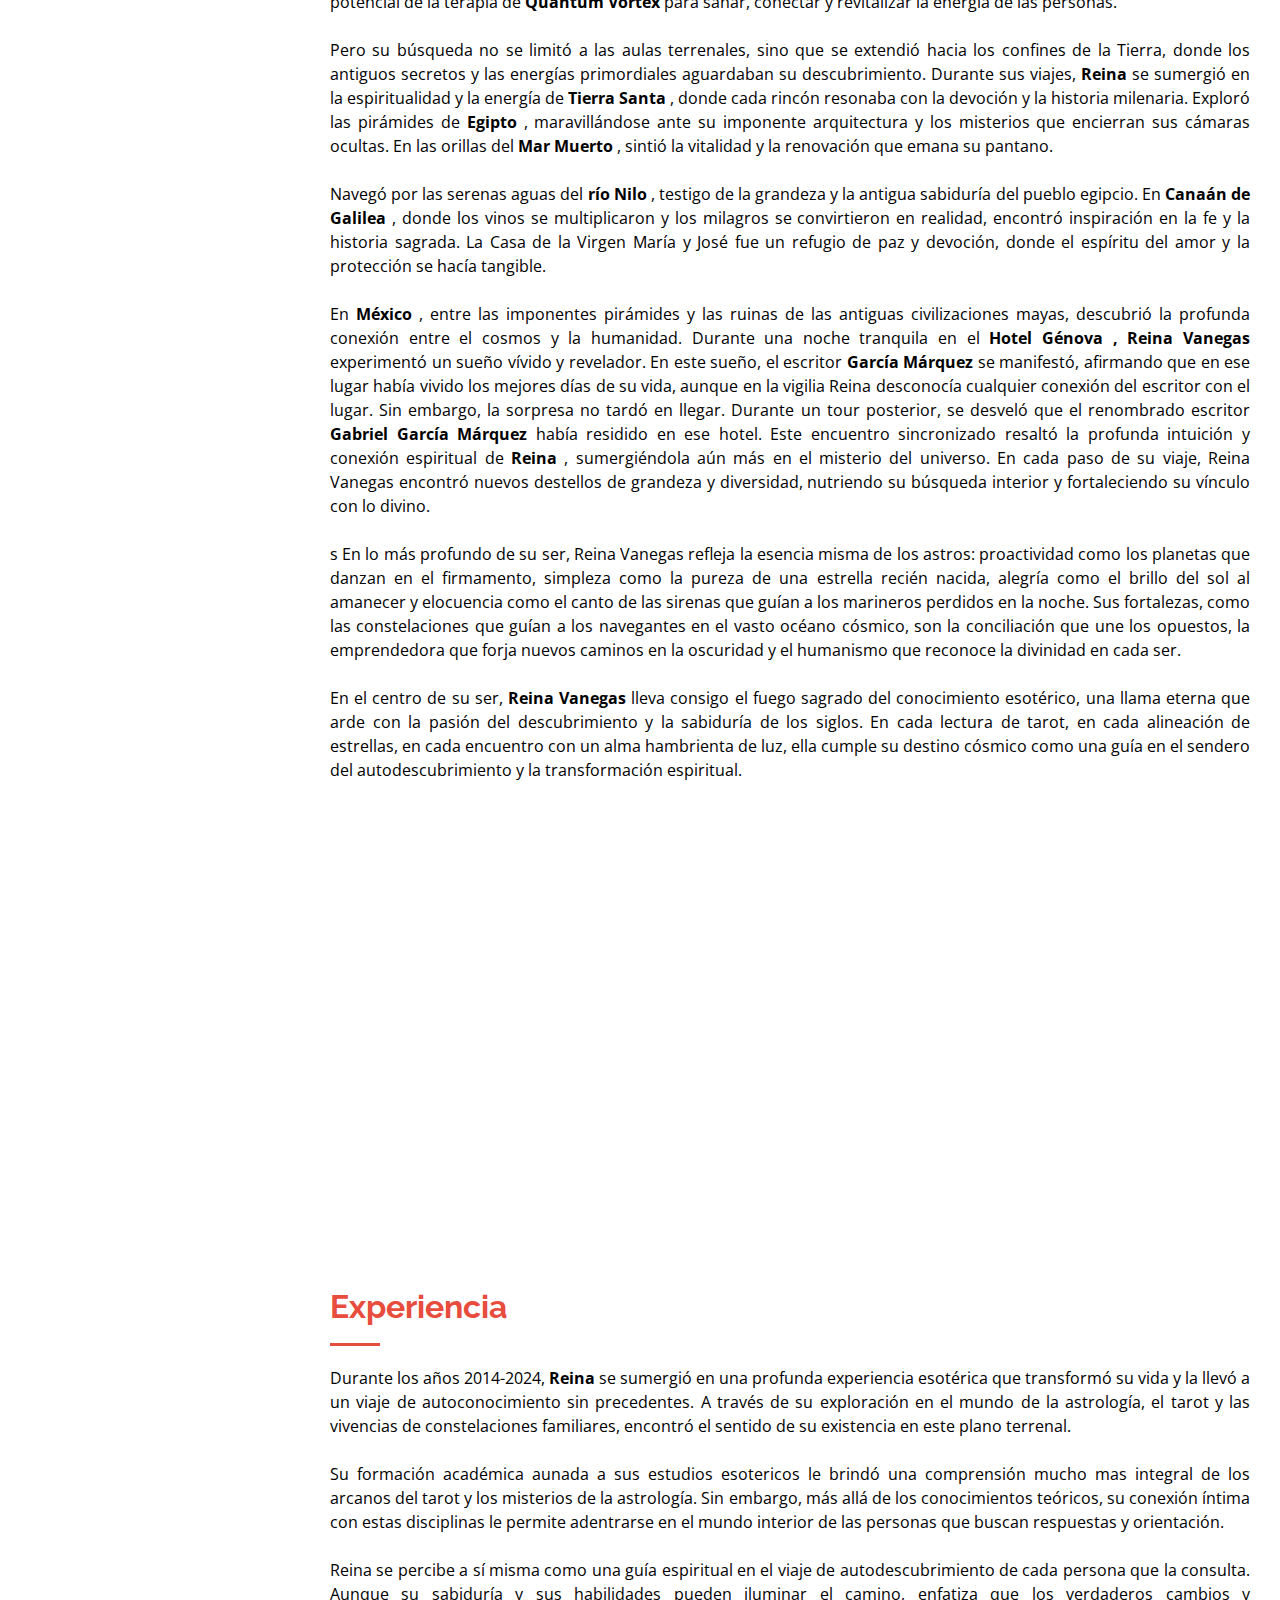
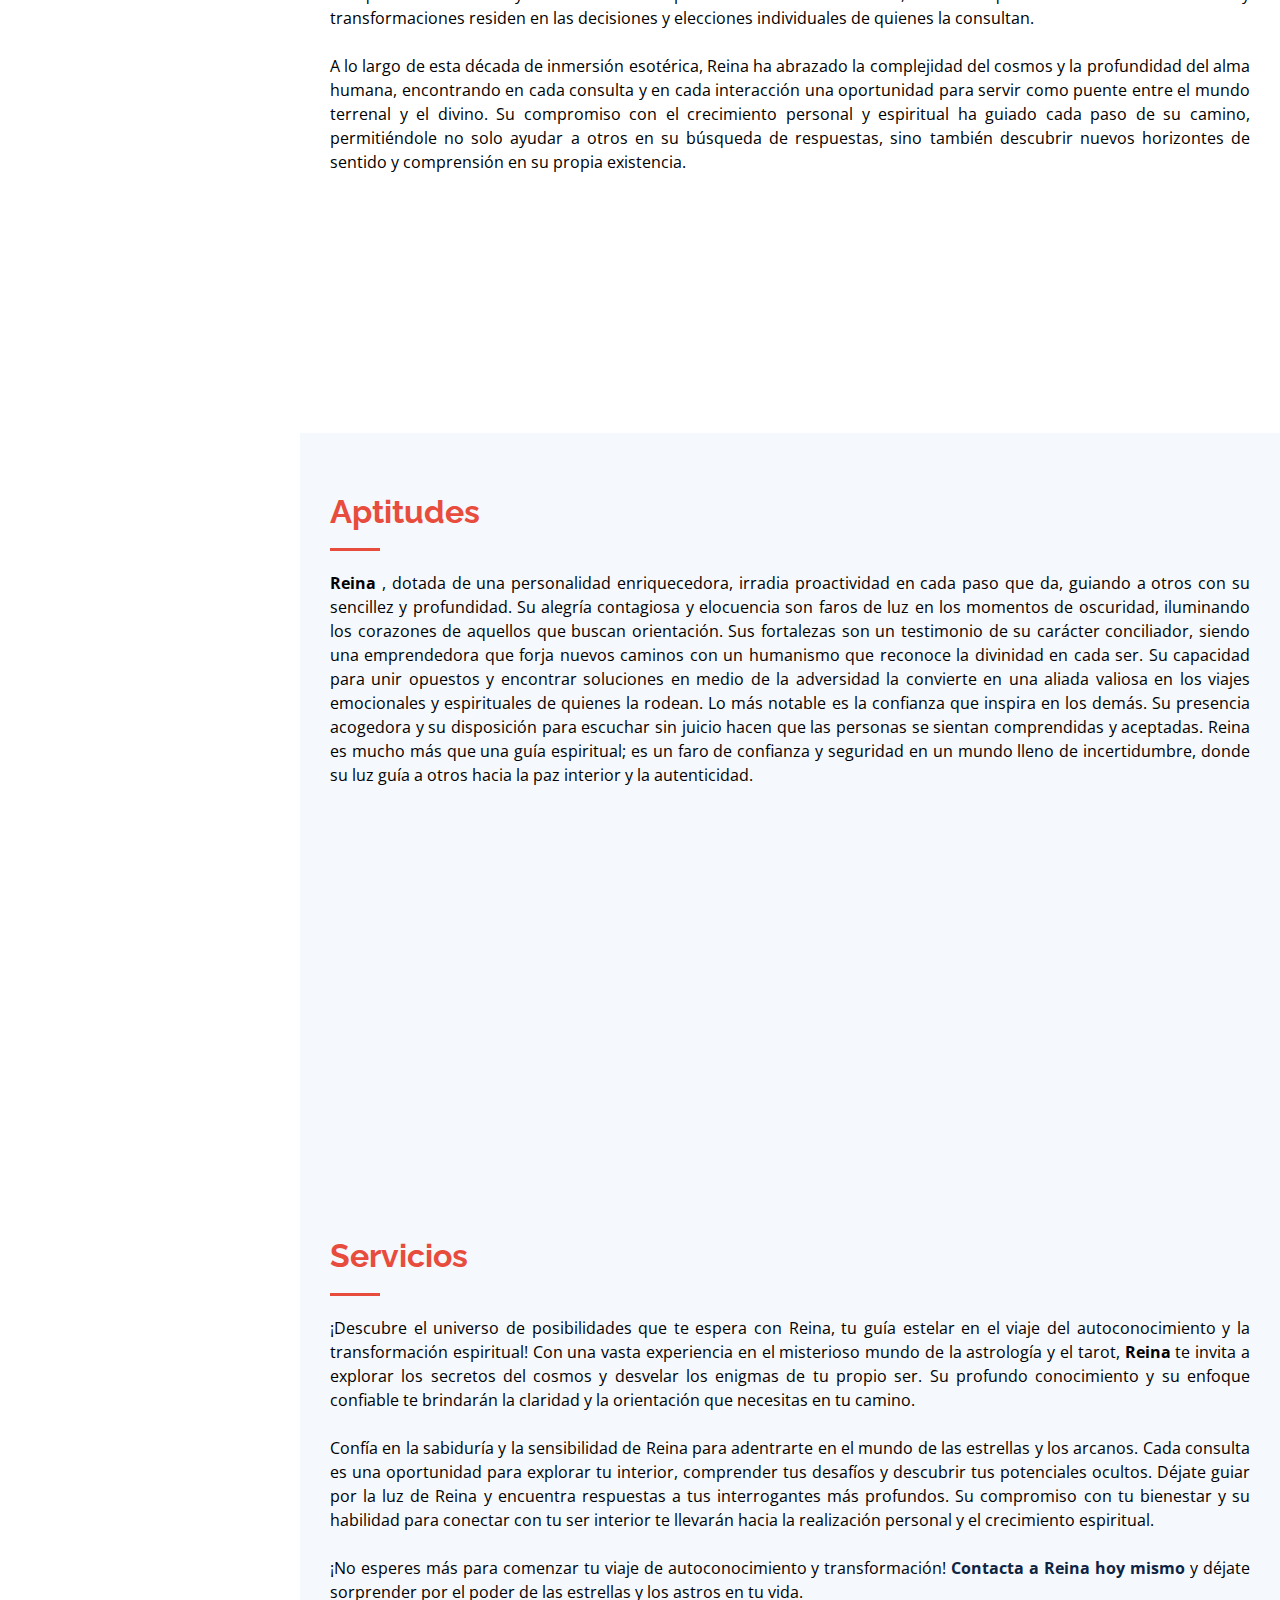
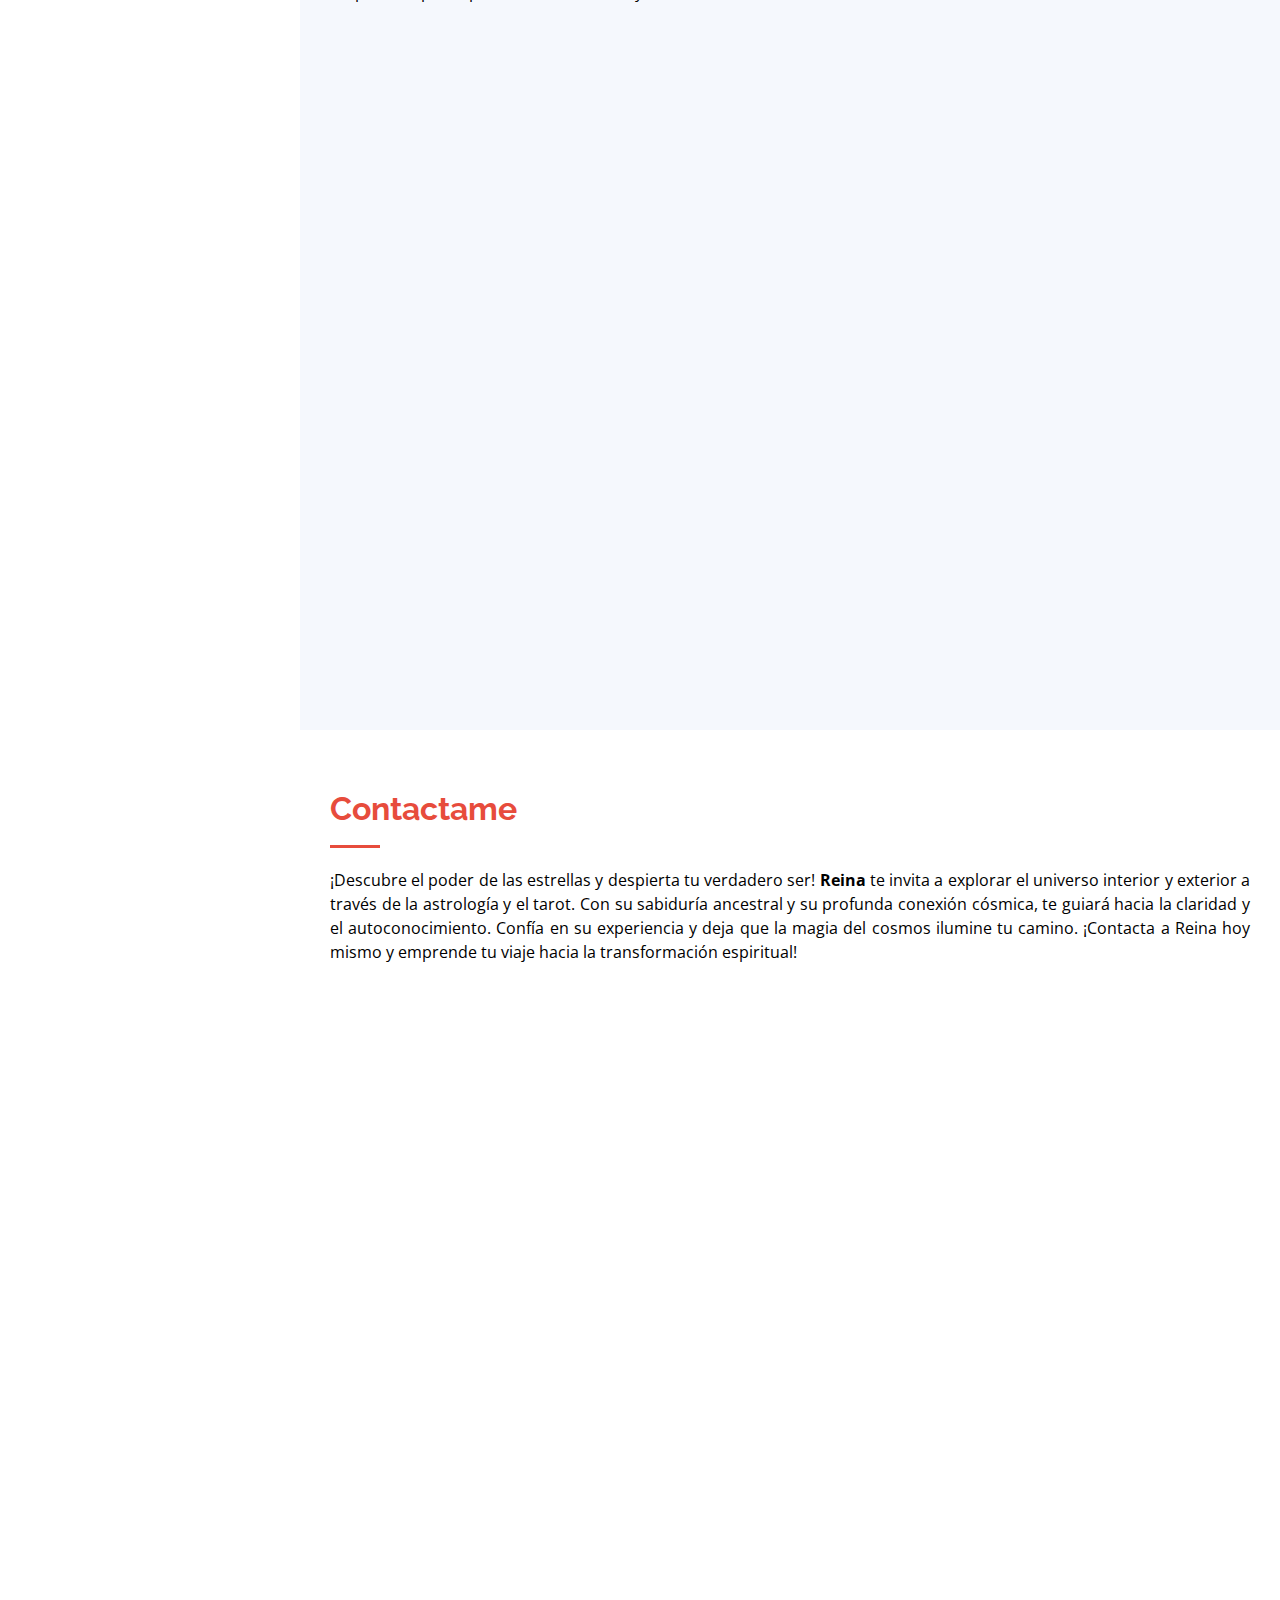
==== commit a3559fb7: "'update'" ====
--- a/index.html
+++ b/index.html
@@ -51,7 +51,7 @@
         <div class="social-links mt-3 text-center">
           <a href="http://www.yerbaterie.com/" target="_blank" class="facebook"><i class="bx bxl-wordpress"></i></a>
 
-          <a href="https://www.facebook.com/reinacecilia.vanegasVanegas.9/?locale=es_LA" target="_blank" class="facebook"><i class="bx bxl-facebook"></i></a>
+          <a href="https://www.facebook.com/reinacecilia.vanegaspalacio.9" target="_blank" class="facebook"><i class="bx bxl-facebook"></i></a>
           <a href="https://www.instagram.com/yerbaterie/" class="instagram" target="_blank"><i class="bx bxl-instagram"></i></a>
           <a href="https://wa.me/573232140958?text=I'm%20interested%20in%20your%20services%20"   target="_blank" class="google-plus"><i class="bi bi-whatsapp"></i></a>
         </div>
